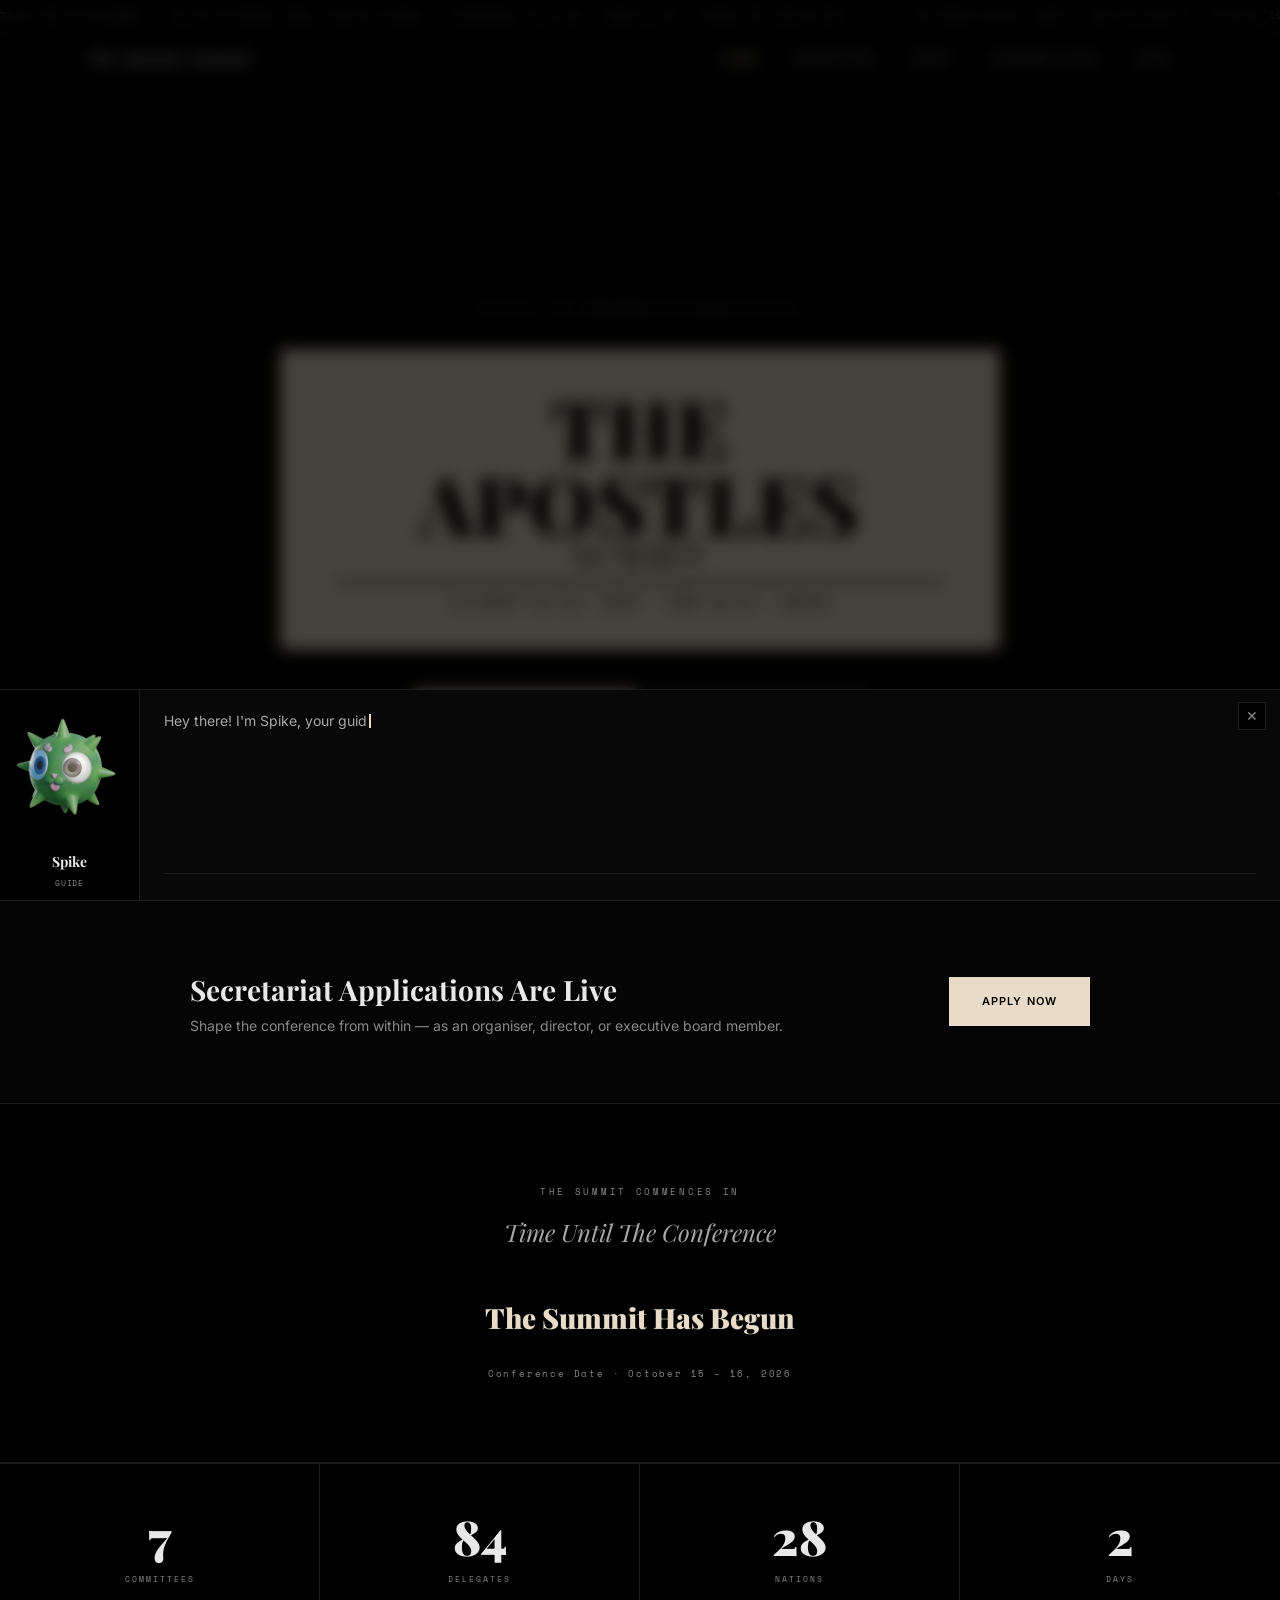
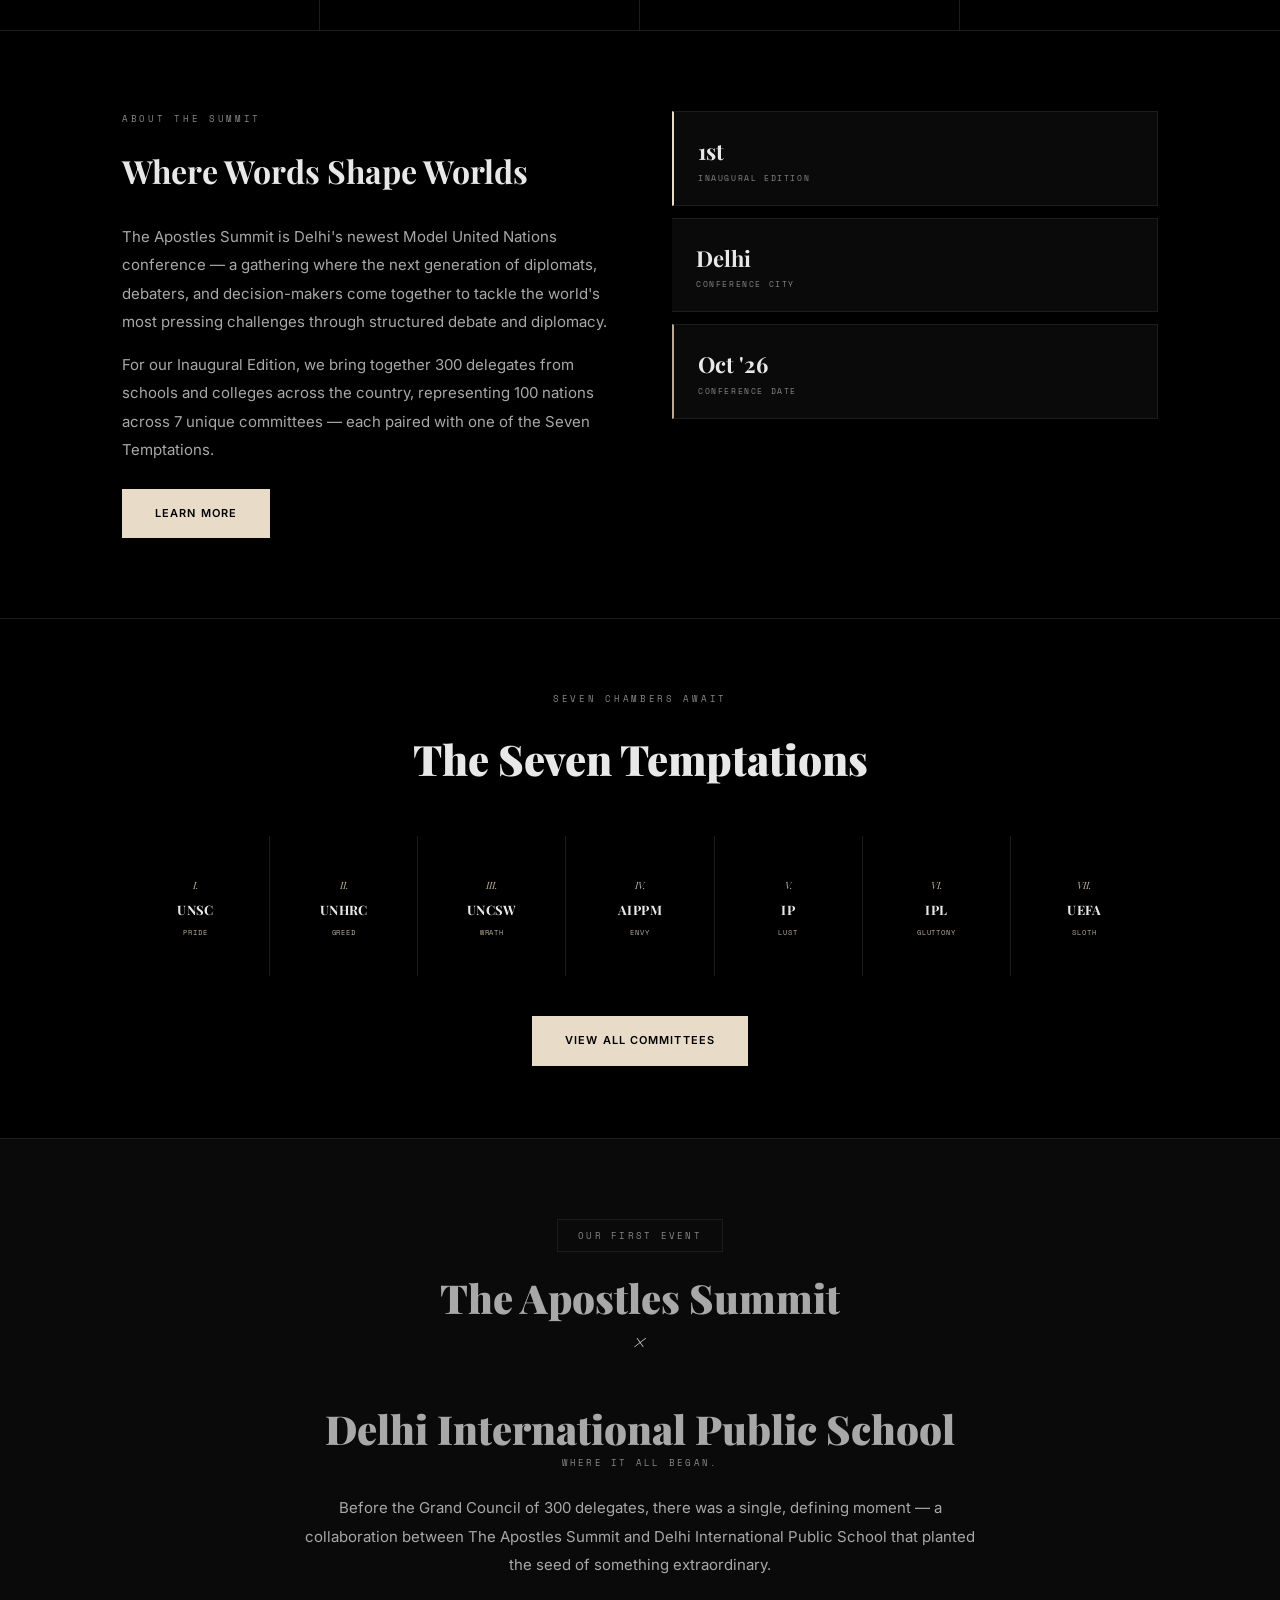
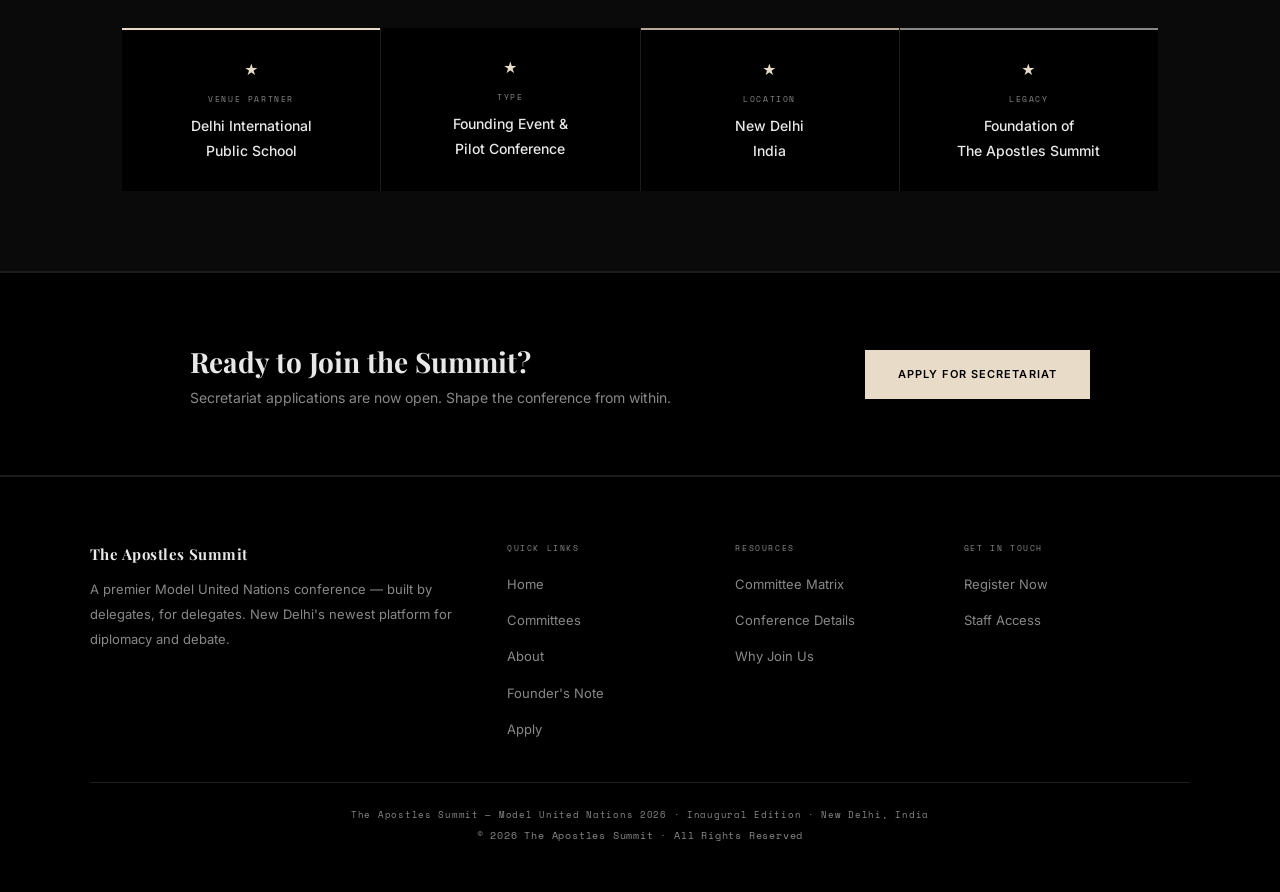
==== index.html @ 0f74f65c "feat: add delegate registration section, update Committee Matrix link to Google Sheets, fix Galaxy W" ====
<!DOCTYPE html>
<html lang="en">
<head>
<meta charset="UTF-8">
<meta name="viewport" content="width=device-width, initial-scale=1.0">
<title>The Apostles Summit — MUN 2026</title>
<link rel="preconnect" href="https://fonts.googleapis.com">
<link rel="preconnect" href="https://fonts.gstatic.com" crossorigin>
<link href="https://fonts.googleapis.com/css2?family=Playfair+Display:ital,wght@0,400;0,700;0,900;1,400;1,700&family=Inter:wght@300;400;500;600&family=Space+Mono:wght@400;700&display=swap" rel="stylesheet">
<link rel="stylesheet" href="assets/css/style.css">
<script src="https://cdn.jsdelivr.net/npm/gsap@3.12.5/dist/gsap.min.js"></script>
</head>
<body data-page="home">

<!-- TICKER -->
<div class="ticker">
  <div class="ticker-track">
    <span class="ticker-item">The Apostles Summit × Delhi International Public School · Inaugural Edition · New Delhi · Registrations Open ·</span>
    <span class="ticker-item">October 15–16, 2026 · 300 Delegates · 100 Nations · 7 Committees ·</span>
    <span class="ticker-item">The Apostles Summit × Delhi International Public School · Inaugural Edition · New Delhi · Registrations Open ·</span>
    <span class="ticker-item">October 15–16, 2026 · 300 Delegates · 100 Nations · 7 Committees ·</span>
  </div>
</div>

<!-- NAV -->
<nav class="nav">
  <div class="nav-inner">
    <a href="index.html" class="nav-brand">The Apostles Summit</a>
    <div class="nav-links" id="navLinks">
      <a href="index.html" class="nav-link active" id="nl-home">Home</a>
      <a href="committees.html" class="nav-link" id="nl-committees">Committees</a>
      <a href="about.html" class="nav-link" id="nl-about">About</a>
      <a href="founders.html" class="nav-link" id="nl-founders">Founder's Note</a>
      <a href="apply.html" class="nav-link" id="nl-apply">Apply</a>
    </div>
    <button class="nav-toggle" id="navToggle" onclick="toggleNav()" aria-label="Menu" style="display:none">☰</button>
  </div>
</nav>

<div id="staggeredMenuContainer"></div>

<div class="page">

<!-- HERO -->
<section class="hero">
  <div class="galaxy-wrap" id="galaxyWrap"></div>

  <p class="hero-eyebrow">We Built The Conference We Wished Existed</p>

  <div class="hero-box">
    <h1 class="hero-title" aria-label="The Apostles Summit">
      <span class="hl1">THE APOSTLES</span>
      <span class="hl2">SUMMIT</span>
      <span class="hl3">October 15–16, 2026 · New Delhi, India</span>
    </h1>
  </div>

  <div class="hero-actions">
    <a href="apply.html" class="btn">Apply for Secretariat</a>
    <a href="committees.html" class="btn btn-outline">Explore Committees</a>
  </div>
</section>

<!-- ANNOUNCEMENT BAND -->
<div class="cta-band" style="background:#050505;border-bottom:4px solid var(--gold)">
  <div class="cta-band-inner">
    <div>
      <div class="cta-band-title">Secretariat Applications Are Live</div>
      <div class="cta-band-sub">Shape the conference from within — as an organiser, director, or executive board member.</div>
    </div>
    <a href="apply.html" class="btn">Apply Now</a>
  </div>
</div>

<!-- COUNTDOWN -->
<div class="countdown-section">
  <div class="countdown-eyebrow">The Summit Commences In</div>
  <div class="countdown-title">Time Until The Conference</div>
  <div id="cdDone" class="countdown-done">The Summit Has Begun</div>
  <div class="countdown-grid" id="cdGrid">
    <div class="cd-cell"><span class="cd-num" id="cd-days">00</span><span class="cd-label">Days</span></div>
    <div class="cd-colon">:</div>
    <div class="cd-cell"><span class="cd-num" id="cd-hours">00</span><span class="cd-label">Hours</span></div>
    <div class="cd-colon">:</div>
    <div class="cd-cell"><span class="cd-num" id="cd-mins">00</span><span class="cd-label">Minutes</span></div>
    <div class="cd-colon">:</div>
    <div class="cd-cell"><span class="cd-num" id="cd-secs">00</span><span class="cd-label">Seconds</span></div>
  </div>
  <div class="countdown-event-date" id="cdDateLabel">Conference Date · October 15 – 16, 2026</div>
</div>

<!-- STATS -->
<div class="stats-bar">
  <div class="stat-cell"><div class="stat-n" data-target="7">0</div><div class="stat-l">Committees</div></div>
  <div class="stat-cell"><div class="stat-n" data-target="300">0</div><div class="stat-l">Delegates</div></div>
  <div class="stat-cell"><div class="stat-n" data-target="100">0</div><div class="stat-l">Nations</div></div>
  <div class="stat-cell"><div class="stat-n" data-target="2">0</div><div class="stat-l">Days</div></div>
</div>

<!-- ABOUT SECTION -->
<div class="wrap" style="padding:80px 32px">
  <div class="about-grid">
    <div class="about-text">
      <div class="sec-sub">About The Summit</div>
      <h2 class="about-title">Where Words Shape Worlds</h2>
      <p class="about-body">The Apostles Summit is Delhi's newest Model United Nations conference — a gathering where the next generation of diplomats, debaters, and decision-makers come together to tackle the world's most pressing challenges through structured debate and diplomacy.</p>
      <p class="about-body" style="margin-top:14px">For our Inaugural Edition, we bring together 300 delegates from schools and colleges across the country, representing 100 nations across 7 unique committees — each paired with one of the Seven Temptations.</p>
      <a href="about.html" class="btn" style="margin-top:24px">Learn More</a>
    </div>
    <div class="about-stat-stack">
      <div class="about-stat-card"><div class="asc-num">1st</div><div class="asc-label">Inaugural Edition</div></div>
      <div class="about-stat-card"><div class="asc-num">Delhi</div><div class="asc-label">Conference City</div></div>
      <div class="about-stat-card"><div class="asc-num">Oct '26</div><div class="asc-label">Conference Date</div></div>
    </div>
  </div>
</div>

<!-- COMMITTEES -->
<div class="section-divider"></div>
<div style="background:var(--bg-surface);padding:72px 0">
  <div class="wrap">
    <div class="sec-label" style="padding:0 0 40px">
      <div class="sec-sub">Seven Chambers Await</div>
      <p class="sec-title">The Seven Temptations</p>
    </div>
    <div class="home-comm-grid">
      <a href="committees.html" class="hc-card"><div class="hc-num">I.</div><div class="hc-name">UNSC</div><div class="hc-theme">Pride</div></a>
      <a href="committees.html" class="hc-card"><div class="hc-num">II.</div><div class="hc-name">UNHRC</div><div class="hc-theme">Greed</div></a>
      <a href="committees.html" class="hc-card"><div class="hc-num">III.</div><div class="hc-name">UNCSW</div><div class="hc-theme">Wrath</div></a>
      <a href="committees.html" class="hc-card"><div class="hc-num">IV.</div><div class="hc-name">AIPPM</div><div class="hc-theme">Envy</div></a>
      <a href="committees.html" class="hc-card"><div class="hc-num">V.</div><div class="hc-name">IP</div><div class="hc-theme">Lust</div></a>
      <a href="committees.html" class="hc-card"><div class="hc-num">VI.</div><div class="hc-name">IPL</div><div class="hc-theme">Gluttony</div></a>
      <a href="committees.html" class="hc-card"><div class="hc-num">VII.</div><div class="hc-name">UEFA</div><div class="hc-theme">Sloth</div></a>
    </div>
    <div style="text-align:center;margin-top:40px">
      <a href="committees.html" class="btn">View All Committees</a>
    </div>
  </div>
</div>

<!-- FIRST EVENT -->
<div class="first-event-section">
  <div class="wrap fe-wrap">
    <div class="fe-badge">Our First Event</div>
    <h2 class="fe-title" style="color:var(--cream)">The Apostles Summit<br><span class="fe-collab">×</span><br>Delhi International Public School</h2>
    <p class="fe-tagline">Where it all began.</p>
    <p class="fe-body">Before the Grand Council of 300 delegates, there was a single, defining moment — a collaboration between The Apostles Summit and Delhi International Public School that planted the seed of something extraordinary.</p>
    <div class="fe-cards">
      <div class="fe-card"><div class="fe-card-icon">★</div><div class="fe-card-title">Venue Partner</div><div class="fe-card-val">Delhi International<br>Public School</div></div>
      <div class="fe-card"><div class="fe-card-icon">★</div><div class="fe-card-title">Type</div><div class="fe-card-val">Founding Event &<br>Pilot Conference</div></div>
      <div class="fe-card"><div class="fe-card-icon">★</div><div class="fe-card-title">Location</div><div class="fe-card-val">New Delhi<br>India</div></div>
      <div class="fe-card"><div class="fe-card-icon">★</div><div class="fe-card-title">Legacy</div><div class="fe-card-val">Foundation of<br>The Apostles Summit</div></div>
    </div>
  </div>
</div>

<!-- CTA -->
<div class="cta-band">
  <div class="cta-band-inner">
    <div>
      <div class="cta-band-title">Ready to Join the Summit?</div>
      <div class="cta-band-sub">Secretariat applications are now open. Shape the conference from within.</div>
    </div>
    <a href="apply.html" class="btn">Apply for Secretariat</a>
  </div>
</div>

</div><!-- /page -->

<!-- FOOTER -->
<footer>
  <div class="ft-grid">
    <div class="ft-brand">
      <div class="ft-name">The Apostles Summit</div>
      <p class="ft-motto">A premier Model United Nations conference — built by delegates, for delegates. New Delhi's newest platform for diplomacy and debate.</p>
    </div>
    <div>
      <div class="ft-head">Quick Links</div>
      <ul class="ft-links">
        <li><a href="index.html">Home</a></li>
        <li><a href="committees.html">Committees</a></li>
        <li><a href="about.html">About</a></li>
        <li><a href="founders.html">Founder's Note</a></li>
        <li><a href="apply.html">Apply</a></li>
      </ul>
    </div>
    <div>
      <div class="ft-head">Resources</div>
      <ul class="ft-links">
        <li><a href="https://docs.google.com/spreadsheets/d/1gj-rE5Oi8mm0y1Y42Uh25D3Vp79RE48dImyr0q1-JV8/edit?usp=sharing" target="_blank" rel="noopener">Committee Matrix</a></li>
        <li><a href="about.html">Conference Details</a></li>
        <li><a href="about.html">Why Join Us</a></li>
      </ul>
    </div>
    <div>
      <div class="ft-head">Get in Touch</div>
      <ul class="ft-links">
        <li><a href="apply.html">Register Now</a></li>
        <li><a href="organiser.html">Staff Access</a></li>
      </ul>
    </div>
  </div>
  <div class="ft-bottom">
    <p>The Apostles Summit — Model United Nations 2026 · Inaugural Edition · New Delhi, India</p>
    <p style="margin-top:4px;font-size:10px">© 2026 The Apostles Summit · All Rights Reserved</p>
  </div>
</footer>

<!-- NPC OVERLAY -->
<div id="npcOverlay"></div>
<div id="npcBox">
  <div class="npc-shell">
    <div class="npc-portrait">
      <div class="spike-portrait-wrap">
        <div class="spike-stage" id="spikeStage">
          <img class="spike-photo" id="spikePhoto" src="assets/images/spike.png" alt="Spike">
        </div>
      </div>
      <div class="npc-nameplate">
        <div class="npc-nametag">Spike</div>
        <div class="npc-roletag">Guide</div>
      </div>
    </div>
    <div class="npc-dialogue">
      <div class="npc-text-wrap" id="npcTextWrap" style="cursor:pointer" title="Click to skip">
        <span class="npc-text" id="npcText"></span><span class="tw-cursor" id="twCursor" style="display:none"></span>
      </div>
      <div class="npc-choices" id="npcChoices"></div>
      <div class="npc-chat-row" id="chatRow">
        <textarea class="npc-input" id="chatInput" rows="2" placeholder="Ask Spike anything about the Summit..."></textarea>
        <button class="npc-send" id="chatSend" onclick="sendChat()">Ask</button>
      </div>
    </div>
    <button class="npc-close" onclick="closeNPC()" title="Close">✕</button>
  </div>
</div>
<button class="summon-btn" id="summonBtn" onclick="openNPC()">Ask Spike</button>
<div class="toast" id="toastEl"><div class="toast-t" id="toastT"></div><div class="toast-m" id="toastM"></div></div>

<script src="assets/js/main.js"></script>
<script src="assets/js/galaxy.js"></script>
<script>
(function(){
  var wrap = document.getElementById('galaxyWrap');
  if (!wrap) { console.error('galaxyWrap not found'); return; }
  if (!window.createGalaxy) { console.error('createGalaxy not defined'); return; }
  console.log('galaxyWrap dimensions:', wrap.clientWidth, wrap.clientHeight);
  wrap.style.pointerEvents = 'auto';
  try {
    createGalaxy(wrap, {
      hueShift: 40,
      saturation: 0.3,
      glowIntensity: 0.5,
      twinkleIntensity: 0.4,
      density: 0.8,
      rotationSpeed: 0.05,
      mouseRepulsion: true,
      repulsionStrength: 1.5
    });
    console.log('Galaxy created successfully');
  } catch(e) {
    console.error('Galaxy error:', e);
  }
})();
</script>
<script src="assets/js/staggered-menu.js"></script>
<script>
(function(){
  var smContainer = document.getElementById('staggeredMenuContainer');
  if (!smContainer || !window.createStaggeredMenu) return;
  createStaggeredMenu(smContainer, {
    position: 'right',
    colors: ['#c9a84c', '#8b2500', '#0a0a0a'],
    items: [
      { label: 'Home', ariaLabel: 'Go to home page', link: 'index.html' },
      { label: 'Committees', ariaLabel: 'View committees', link: 'committees.html' },
      { label: 'About', ariaLabel: 'Learn about us', link: 'about.html' },
      { label: 'Founder\'s Note', ariaLabel: 'Founder\'s note', link: 'founders.html' },
      { label: 'Apply', ariaLabel: 'Apply for secretariat', link: 'apply.html' }
    ],
    socialItems: [
      { label: 'Instagram', link: 'https://instagram.com' },
      { label: 'LinkedIn', link: 'https://linkedin.com' }
    ],
    displaySocials: true,
    displayItemNumbering: true,
    menuButtonColor: 'var(--text)',
    openMenuButtonColor: 'var(--accent)',
    accentColor: 'var(--accent)',
    changeMenuColorOnOpen: true,
    closeOnClickAway: true,
    onMenuOpen: function(){ console.log('Menu opened'); },
    onMenuClose: function(){ console.log('Menu closed'); }
  });
})();
</script>
</body>
</html>
---- assets/css/style.css ----
@import url('https://fonts.googleapis.com/css2?family=Playfair+Display:ital,wght@0,400;0,700;0,900;1,400;1,700&family=Inter:wght@300;400;500;600&family=Space+Mono:wght@400;700&display=swap');

:root{
  --bg:#000000;
  --bg-raised:#0a0a0a;
  --bg-card:#080808;
  --accent:#e8dcc8;
  --accent-dim:#b8a998;
  --text:#e8e8e8;
  --text-secondary:#a8a8a8;
  --text-dim:#888;
  --border:#1c1c1c;
  --font-display:'Playfair Display',Georgia,serif;
  --font-body:'Inter',-apple-system,BlinkMacSystemFont,sans-serif;
  --font-mono:'Space Mono',monospace;
}
*,*::before,*::after{box-sizing:border-box;margin:0;padding:0}
html{scroll-behavior:smooth}
body{
  background:var(--bg);
  color:var(--text-secondary);
  font-family:var(--font-body);
  font-weight:400;
  overflow-x:hidden;
  font-size:15px;
  line-height:1.75;
  -webkit-font-smoothing:antialiased;
  -moz-osx-font-smoothing:grayscale;
}
::selection{background:var(--accent);color:#000}

/* ─── TICKER ─── */
.ticker{
  position:fixed;top:0;left:0;right:0;z-index:300;
  background:var(--bg);
  border-bottom:1px solid var(--border);
  overflow:hidden;white-space:nowrap;
}
.ticker-track{
  display:inline-flex;gap:60px;
  animation:marquee 40s linear infinite;
  padding:8px 0;
}
.ticker-item{
  flex-shrink:0;
  font-family:var(--font-mono);font-size:9px;font-weight:400;
  letter-spacing:.2em;text-transform:uppercase;
  color:var(--text-dim);
}
@keyframes marquee{0%{transform:translateX(0)}100%{transform:translateX(-50%)}}

/* ─── NAV ─── */
.nav{
  position:fixed;top:30px;left:0;right:0;z-index:200;
  background:rgba(0,0,0,.85);
  backdrop-filter:blur(20px);
  -webkit-backdrop-filter:blur(20px);
  border-bottom:1px solid var(--border);
}
.nav-inner{
  max-width:1200px;margin:0 auto;
  display:flex;align-items:center;justify-content:space-between;
  padding:0 48px;height:56px;
}
.nav-brand{
  font-family:var(--font-display);
  font-size:15px;font-weight:700;
  color:var(--text);letter-spacing:.05em;text-decoration:none;
}
.nav-links{display:flex;align-items:center;gap:0}
.nav-link{
  font-family:var(--font-body);
  font-size:12px;font-weight:500;letter-spacing:.05em;
  color:var(--text-dim);padding:8px 16px;cursor:pointer;
  transition:color .2s;background:none;border:none;text-decoration:none;
  text-transform:uppercase;
}
.nav-link:hover{color:var(--text)}
.nav-link.active{color:var(--accent)}
.nav-apply{
  font-family:var(--font-body);
  font-size:11px;font-weight:600;letter-spacing:.08em;
  color:var(--bg);text-decoration:none;
  padding:10px 24px;cursor:pointer;
  background:var(--accent);
  border:1px solid var(--accent);
  text-transform:uppercase;
  transition:all .2s;
}
.nav-apply:hover{background:var(--text);border-color:var(--text)}
.nav-toggle{display:none;background:none;border:1px solid var(--border);color:var(--text-dim);font-size:18px;cursor:pointer;padding:6px 12px}
@media(max-width:760px){
  .nav-inner{height:52px;padding:0 16px}
  .nav-links{display:none;position:absolute;top:52px;left:0;right:0;background:rgba(0,0,0,.95);backdrop-filter:blur(20px);border-bottom:1px solid var(--border);flex-direction:column;gap:0;padding:8px 0}
  .nav-links.open{display:flex}
  .nav-link{padding:12px 24px;font-size:13px}
  .nav-apply{display:none}
  .nav-toggle{display:block}
}

/* ─── HERO ─── */
.hero{
  position:relative;min-height:100vh;
  display:flex;flex-direction:column;align-items:center;justify-content:center;
  padding:140px 24px 0;text-align:center;overflow:hidden;
  background:var(--bg);
}

.hero-eyebrow{
  font-family:var(--font-mono);
  font-size:9px;font-weight:400;letter-spacing:.2em;
  color:var(--text-dim);text-transform:uppercase;
  margin-bottom:32px;position:relative;z-index:2;
}
.hero-box{
  background:var(--accent);border:none;
  padding:40px 56px;margin-bottom:32px;
  position:relative;z-index:2;
  max-width:720px;width:100%;
}
.hero-title{
  font-family:var(--font-display);
  font-weight:900;color:var(--bg);
  text-transform:uppercase;line-height:.95;
  display:flex;flex-direction:column;align-items:center;gap:0;
}
.hero-title .hl1{
  font-size:clamp(3rem,10vw,5rem);letter-spacing:.02em;
}
.hero-title .hl2{
  font-size:clamp(1.2rem,3.5vw,1.8rem);letter-spacing:.12em;font-weight:400;
}
.hero-title .hl3{
  font-size:clamp(0.6rem,1.5vw,0.8rem);letter-spacing:.15em;
  border-top:2px solid var(--bg);margin-top:14px;padding-top:14px;
  width:100%;font-family:var(--font-mono);font-weight:400;
}
.hero-actions{
  display:flex;gap:16px;justify-content:center;flex-wrap:wrap;
  position:relative;z-index:2;margin-top:8px;
}

/* ─── GALAXY ─── */
.galaxy-wrap{position:absolute;inset:0;z-index:0;pointer-events:none}
.galaxy-wrap canvas{width:100%!important;height:100%!important;display:block}

/* ─── BUTTONS ─── */
.btn{
  display:inline-flex;align-items:center;gap:10px;
  font-family:var(--font-body);
  font-size:11px;font-weight:600;letter-spacing:.1em;
  padding:14px 32px;cursor:pointer;transition:all .2s;
  text-decoration:none;border:1px solid var(--accent);
  text-transform:uppercase;color:var(--bg);
  background:var(--accent);
}
.btn:hover{background:var(--text);border-color:var(--text)}
.btn-outline{background:transparent;color:var(--accent);border-color:var(--accent)}
.btn-outline:hover{background:var(--accent);color:var(--bg)}
.btn-red{background:var(--red);color:var(--text);border-color:var(--red)}
.btn-red:hover{background:#6b1d00}

/* ─── SECTION DIVIDER ─── */
.section-divider{
  height:1px;
  background:var(--border);
}

/* ─── COUNTDOWN ─── */
.countdown-section{
  background:var(--bg);
  border-top:1px solid var(--border);
  border-bottom:1px solid var(--border);
  padding:80px 24px;text-align:center;
}
.countdown-eyebrow{font-family:var(--font-mono);font-size:9px;font-weight:400;letter-spacing:.3em;color:var(--text-dim);text-transform:uppercase;margin-bottom:12px}
.countdown-title{font-family:var(--font-display);font-size:clamp(18px,2.5vw,24px);font-weight:400;font-style:italic;color:var(--text-secondary);margin-bottom:40px}
.countdown-grid{display:inline-flex;gap:4px}
.cd-cell{
  padding:28px 32px;background:var(--bg-raised);
  border:1px solid var(--border);
  min-width:90px;
}
.cd-num{font-family:var(--font-display);font-size:clamp(36px,5vw,52px);line-height:1;font-weight:900;color:var(--text);display:block}
.cd-label{font-family:var(--font-mono);font-size:8px;font-weight:400;letter-spacing:.2em;color:var(--text-dim);text-transform:uppercase;margin-top:10px;display:block}
.cd-colon{font-family:var(--font-display);font-size:36px;font-weight:900;color:var(--accent-dim);align-self:center;animation:colonBlink 1s step-end infinite}
@keyframes colonBlink{0%,49%{opacity:1}50%,100%{opacity:.15}}
.countdown-event-date{font-family:var(--font-mono);font-size:9px;font-weight:400;letter-spacing:.2em;color:var(--text-dim);margin-top:24px}
.countdown-done{font-family:var(--font-display);font-size:clamp(18px,3vw,28px);font-weight:900;color:var(--accent);display:none}
@media(max-width:580px){.cd-cell{padding:18px 16px;min-width:65px}.cd-colon{font-size:24px}.countdown-grid{gap:2px}}

/* ─── STATS ─── */
.stats-bar{display:grid;grid-template-columns:repeat(4,1fr);background:var(--bg);border-top:1px solid var(--border);border-bottom:1px solid var(--border)}
@media(max-width:580px){.stats-bar{grid-template-columns:repeat(2,1fr)}}
.stat-cell{padding:48px 16px 44px;text-align:center;border-right:1px solid var(--border)}
.stat-cell:last-child{border-right:none}
.stat-n{font-family:var(--font-display);font-size:48px;font-weight:900;line-height:1;color:var(--text)}
.stat-l{font-family:var(--font-mono);font-size:8px;font-weight:400;letter-spacing:.25em;color:var(--text-dim);text-transform:uppercase;margin-top:12px}

/* ─── WRAP ─── */
.wrap{max-width:1100px;margin:0 auto;padding:0 32px}
.sec-label{text-align:center;padding:100px 0 56px}
.sec-sub{font-family:var(--font-mono);font-size:9px;font-weight:400;letter-spacing:.3em;color:var(--text-dim);text-transform:uppercase;margin-bottom:16px}
.sec-title{font-family:var(--font-display);font-size:clamp(28px,4vw,42px);font-weight:900;color:var(--text)}

/* ─── COMMITTEES ─── */
.comm-grid{display:grid;grid-template-columns:repeat(3,1fr);gap:1px;background:var(--border)}
@media(max-width:900px){.comm-grid{grid-template-columns:repeat(2,1fr)}}
@media(max-width:560px){.comm-grid{grid-template-columns:1fr}}
.comm-card{
  background:var(--bg);
  position:relative;overflow:hidden;
  transition:all .3s;cursor:pointer;
  min-height:400px;
  display:flex;flex-direction:column;justify-content:flex-end;
}
.comm-card:hover{z-index:2}
.comm-card-bg{
  position:absolute;inset:0;
  background-size:cover;background-position:center;
  filter:grayscale(40%) brightness(.25);
  transition:all .8s;
}
.comm-card:hover .comm-card-bg{filter:grayscale(20%) brightness(.35);transform:scale(1.05)}
.comm-card-overlay{
  position:absolute;inset:0;
  background:linear-gradient(180deg,rgba(0,0,0,.1) 0%,rgba(0,0,0,.4) 50%,rgba(0,0,0,.9) 100%);
}
.comm-inner{
  position:relative;z-index:2;
  padding:28px;
}
.comm-num{
  font-family:var(--font-display);
  font-size:12px;font-weight:400;font-style:italic;
  color:var(--accent-dim);letter-spacing:.05em;
  margin-bottom:6px;
}
.comm-name{
  font-family:var(--font-display);
  font-size:28px;font-weight:900;
  color:var(--text);letter-spacing:.02em;margin-bottom:6px;
}
.comm-theme{
  font-family:var(--font-mono);
  font-size:8px;font-weight:400;letter-spacing:.2em;
  color:var(--accent-dim);text-transform:uppercase;
  margin-bottom:12px;
}
.comm-desc{
  font-family:var(--font-body);
  font-size:14px;line-height:1.8;color:var(--text-secondary);
  opacity:.7;
}
.comm-tags{display:flex;gap:6px;flex-wrap:wrap;margin-top:14px}
.ctag{
  font-family:var(--font-mono);font-size:8px;font-weight:400;
  padding:4px 10px;border:1px solid var(--border);
  text-transform:uppercase;letter-spacing:.1em;
  color:var(--text-dim);background:rgba(0,0,0,.4);
}
.comm-card:hover .ctag{border-color:var(--accent-dim);color:var(--text-secondary)}

.comm-card.coming-soon{opacity:.5;cursor:default}
.comm-card.coming-soon:hover{transform:none}
.comm-card.coming-soon .comm-name{
  background:linear-gradient(90deg,var(--accent-dim),var(--text-dim),var(--accent-dim));
  -webkit-background-clip:text;-webkit-text-fill-color:transparent;
  background-clip:text;
}
.comm-card.coming-soon .comm-card-bg{filter:grayscale(100%) brightness(.1)}

/* ─── HOME COMM GRID ─── */
.home-comm-grid{display:grid;grid-template-columns:repeat(7,1fr);gap:1px;background:var(--border)}
@media(max-width:900px){.home-comm-grid{grid-template-columns:repeat(4,1fr)}}
@media(max-width:540px){.home-comm-grid{grid-template-columns:repeat(2,1fr)}}
.hc-card{
  background:var(--bg);padding:24px 12px 20px;text-align:center;
  cursor:pointer;transition:all .2s;text-decoration:none;
  position:relative;overflow:hidden;min-height:140px;
  display:flex;flex-direction:column;align-items:center;justify-content:center;
}
.hc-card:hover{background:var(--bg-raised)}
.hc-num{font-family:var(--font-display);font-size:10px;font-style:italic;color:var(--accent-dim);margin-bottom:4px}
.hc-name{font-family:var(--font-display);font-size:13px;font-weight:700;color:var(--text);letter-spacing:.03em}
.hc-theme{font-family:var(--font-mono);font-size:7px;color:var(--accent-dim);text-transform:uppercase;letter-spacing:.12em;margin-top:6px}

/* ─── ABOUT ─── */
.about-grid{display:grid;grid-template-columns:1fr 1fr;gap:64px;align-items:start}
@media(max-width:700px){.about-grid{grid-template-columns:1fr}}
.about-title{font-family:var(--font-display);font-size:clamp(24px,3vw,32px);color:var(--text);margin:12px 0 24px;font-weight:700}
.about-body{font-family:var(--font-body);font-size:15px;line-height:1.9;color:var(--text-secondary)}
.about-stat-stack{display:flex;flex-direction:column;gap:12px}
.about-stat-card{padding:20px 24px;border:1px solid var(--border);background:var(--bg-raised)}
.about-stat-card:nth-child(1){border-left:2px solid var(--accent)}
.about-stat-card:nth-child(2){border-left:2px solid var(--red)}
.about-stat-card:nth-child(3){border-left:2px solid var(--accent-dim)}
.asc-num{font-family:var(--font-display);font-size:22px;font-weight:700;color:var(--text)}
.asc-label{font-family:var(--font-mono);font-size:8px;font-weight:400;letter-spacing:.2em;color:var(--text-dim);text-transform:uppercase}

/* ─── FIRST EVENT ─── */
.first-event-section{padding:80px 0;background:var(--bg-raised);border-top:1px solid var(--border);border-bottom:1px solid var(--border)}
.fe-wrap{text-align:center}
.fe-badge{font-family:var(--font-mono);font-size:9px;font-weight:400;letter-spacing:.25em;color:var(--text-dim);text-transform:uppercase;margin-bottom:24px;display:inline-flex;align-items:center;gap:10px;border:1px solid var(--border);padding:8px 20px}
.fe-title{font-family:var(--font-display);font-size:clamp(24px,4vw,40px);font-weight:900;color:var(--text);line-height:1.1;margin-bottom:4px}
.fe-collab{font-family:var(--font-display);font-size:clamp(16px,2.5vw,24px);color:var(--accent);font-style:italic;display:block;margin:8px 0}
.fe-tagline{font-family:var(--font-mono);font-size:9px;font-weight:400;letter-spacing:.25em;color:var(--text-dim);text-transform:uppercase;margin-bottom:24px}
.fe-body{font-family:var(--font-body);font-size:15px;line-height:1.9;color:var(--text-secondary);max-width:680px;margin:0 auto}
.fe-cards{display:flex;flex-wrap:wrap;gap:1px;margin-top:48px;text-align:center;background:var(--border)}
.fe-card{flex:1;min-width:150px;background:var(--bg);padding:28px 16px;border:none;transition:all .2s}
.fe-card:hover{background:var(--bg-raised)}
.fe-card:nth-child(1){border-top:2px solid var(--accent)}
.fe-card:nth-child(2){border-top:2px solid var(--red)}
.fe-card:nth-child(3){border-top:2px solid var(--accent-dim)}
.fe-card:nth-child(4){border-top:2px solid var(--text-dim)}
.fe-card-icon{font-size:14px;margin-bottom:10px;color:var(--accent)}
.fe-card-title{font-family:var(--font-mono);font-size:8px;font-weight:400;letter-spacing:.2em;color:var(--text-dim);text-transform:uppercase;margin-bottom:8px}
.fe-card-val{font-family:var(--font-body);font-size:14px;color:var(--text);font-weight:500}

/* ─── CTA BAND ─── */
.cta-band{
  background:var(--bg);
  padding:64px 32px;
  border-top:1px solid var(--border);
  border-bottom:1px solid var(--border);
  position:relative;overflow:hidden;
}
.cta-band-inner{max-width:900px;margin:0 auto;display:flex;align-items:center;justify-content:space-between;gap:28px;flex-wrap:wrap;position:relative;z-index:1}
.cta-band-title{font-family:var(--font-display);font-size:clamp(20px,2.5vw,28px);color:var(--text);font-weight:700}
.cta-band-sub{font-family:var(--font-body);font-size:14px;color:var(--text-dim)}

/* ─── PAGE HEADER ─── */
.page-header{
  text-align:center;padding:140px 24px 72px;position:relative;
  background:var(--bg);
}
.ph-eyebrow{font-family:var(--font-mono);font-size:9px;font-weight:400;letter-spacing:.3em;color:var(--text-dim);text-transform:uppercase;margin-bottom:20px;position:relative}
.ph-title{font-family:var(--font-display);font-size:clamp(32px,5vw,52px);font-weight:900;color:var(--text);margin-bottom:20px;position:relative}
.ph-sub{font-family:var(--font-body);font-size:15px;color:var(--text-secondary);max-width:520px;margin:0 auto;line-height:1.9;position:relative}

/* ─── REGISTRATION ─── */
.reg-panel{background:var(--bg-card);border:1px solid var(--border)}
.reg-head{padding:48px 48px 28px;border-bottom:1px solid var(--border);text-align:center}
.reg-head-pre{font-family:var(--font-mono);font-size:9px;font-weight:400;letter-spacing:.2em;color:var(--text-dim);text-transform:uppercase;margin-bottom:8px}
.reg-head-title{font-family:var(--font-display);font-size:clamp(22px,3.5vw,30px);font-weight:900;color:var(--text)}
.reg-head-sub{font-family:var(--font-body);font-size:14px;color:var(--text-secondary);margin-top:12px;line-height:1.9;max-width:580px;margin-left:auto;margin-right:auto}
.perks-strip{display:flex;flex-wrap:wrap;border-bottom:1px solid var(--border)}
.perk-item{flex:1;min-width:140px;display:flex;align-items:center;gap:8px;padding:12px 16px;font-family:var(--font-mono);font-size:8px;font-weight:400;color:var(--text-secondary);border-right:1px solid var(--border);text-transform:uppercase;letter-spacing:.1em}
.perk-item:nth-child(odd){background:rgba(255,255,255,.01)}
.perk-item:nth-child(even){background:rgba(255,255,255,.02)}
.perk-item:last-child{border-right:none}
.perk-icon{font-size:10px;flex-shrink:0;color:var(--accent)}
.step-bar{display:flex;align-items:center;margin-bottom:32px}
.step{display:flex;flex-direction:column;align-items:center;gap:8px}
.step-num{width:32px;height:32px;background:var(--bg);border:1px solid var(--border);font-family:var(--font-display);font-size:13px;font-weight:700;color:var(--text-dim);display:flex;align-items:center;justify-content:center}
.step-lbl{font-family:var(--font-mono);font-size:8px;font-weight:400;letter-spacing:.12em;color:var(--text-dim);text-transform:uppercase;white-space:nowrap}
.step.active .step-num{background:var(--accent);color:var(--bg);border-color:var(--accent)}
.step.active .step-lbl{color:var(--accent)}
.step.done .step-num{background:var(--bg-raised);color:var(--accent);border-color:var(--accent-dim)}
.step-line{flex:1;height:1px;background:var(--border);margin:0 8px;margin-bottom:24px}
.step-line.done{background:var(--accent-dim)}
.reg-body{padding:28px 48px 48px}
@media(max-width:600px){.reg-body{padding:16px 14px 24px}}
.form-page{display:none}.form-page.active{display:block}
.page-title{font-family:var(--font-mono);font-size:9px;font-weight:400;letter-spacing:.2em;color:var(--text-dim);text-transform:uppercase;margin-bottom:24px;padding-bottom:12px;border-bottom:1px solid var(--border)}
.fgrid{display:grid;grid-template-columns:1fr 1fr;gap:16px;margin-bottom:16px}
@media(max-width:600px){.fgrid{grid-template-columns:1fr}}
.fld{display:flex;flex-direction:column;gap:6px}
.fld.full{grid-column:1/-1}
.flabel{font-family:var(--font-mono);font-size:8px;font-weight:400;color:var(--text-dim);text-transform:uppercase;letter-spacing:.1em}
.finput,.fsel,.ftarea{background:var(--bg);border:1px solid var(--border);color:var(--text);padding:12px 16px;font-size:14px;font-family:inherit;outline:none;transition:border-color .2s;width:100%;appearance:none}
.finput::placeholder{color:var(--text-dim)}
.finput:focus,.fsel:focus,.ftarea:focus{border-color:var(--accent)}
.fsel{cursor:pointer;background-image:url("data:image/svg+xml,%3Csvg xmlns='http://www.w3.org/2000/svg' width='12' height='7'%3E%3Cpath d='M1 1l5 5 5-5' stroke='%23555' stroke-width='1.5' fill='none'/%3E%3C/svg%3E");background-repeat:no-repeat;background-position:right 16px center;background-color:var(--bg);padding-right:36px}
.ftarea{resize:vertical;min-height:80px;line-height:1.8}
.page-nav{display:flex;gap:12px;margin-top:24px}
.nav-btn{font-family:var(--font-mono);padding:12px 28px;font-size:9px;font-weight:400;letter-spacing:.12em;cursor:pointer;transition:all .2s;border:1px solid var(--border);background:transparent;text-transform:uppercase;color:var(--text-secondary)}
.nav-btn.next{background:var(--accent);color:var(--bg);border-color:var(--accent)}
.nav-btn.next:hover{background:var(--text);border-color:var(--text)}
.nav-btn.back:hover{border-color:var(--accent);color:var(--accent)}
.submit-btn{font-family:var(--font-mono);padding:14px 32px;background:var(--accent);border:1px solid var(--accent);color:var(--bg);font-size:9px;font-weight:700;letter-spacing:.12em;text-transform:uppercase;cursor:pointer;transition:all .2s}
.submit-btn:hover{background:var(--text);border-color:var(--text)}
.submit-btn:disabled{opacity:.3;cursor:not-allowed}
.declaration-box{padding:16px 20px;background:rgba(255,255,255,.02);border:1px solid var(--border);margin:18px 0 0}
.decl-label{display:flex;align-items:flex-start;gap:10px;cursor:pointer;font-size:13px;line-height:1.8;color:var(--text-secondary)}

/* ─── VAULT ─── */
.vault-unlock-box{max-width:420px;margin:56px auto;background:var(--bg-card);border:1px solid var(--border);padding:40px 32px;text-align:center}
.vault-unlock-title{font-family:var(--font-display);font-size:20px;font-weight:700;color:var(--text)}
.pw-wrap{display:flex;gap:12px;align-items:center;margin-bottom:16px;justify-content:center}
.pw-in{background:var(--bg);border:1px solid var(--border);color:var(--text);padding:10px 16px;font-size:14px;font-family:inherit;outline:none;width:220px}
.pw-in:focus{border-color:var(--accent)}
.vbtn{background:var(--bg-raised);border:1px solid var(--border);color:var(--text-secondary);padding:10px 20px;font-family:var(--font-mono);font-size:9px;font-weight:400;letter-spacing:.12em;cursor:pointer;transition:all .2s;text-transform:uppercase}
.vbtn:hover{border-color:var(--accent);color:var(--accent)}
.vbtn.red{background:var(--red);border-color:var(--red)}
.vault-top{display:flex;align-items:center;justify-content:space-between;margin-bottom:18px;flex-wrap:wrap;gap:12px}
.vault-title{font-family:var(--font-display);font-size:20px;font-weight:700;color:var(--text)}
.vault-acts{display:flex;gap:8px;flex-wrap:wrap}
.vault-count{font-family:var(--font-mono);font-size:10px;color:var(--text-dim);margin-bottom:12px}
.vtable-wrap{overflow-x:auto;border:1px solid var(--border)}
.vtable{width:100%;border-collapse:collapse;font-size:13px}
.vtable th{font-family:var(--font-mono);font-size:8px;font-weight:400;letter-spacing:.12em;text-transform:uppercase;padding:12px 14px;text-align:left;background:var(--bg-raised);border-bottom:1px solid var(--border);white-space:nowrap;color:var(--text-dim)}
.vtable td{padding:10px 14px;border-bottom:1px solid var(--border);color:var(--text-secondary);white-space:nowrap}
.empty-vault{text-align:center;padding:48px;color:var(--text-dim)}

/* ─── PILLARS ─── */
.pillars-grid{display:grid;grid-template-columns:repeat(auto-fit,minmax(240px,1fr));gap:1px;background:var(--border)}
.pillar-card{background:var(--bg);padding:32px 28px;border:none;transition:background .2s}
.pillar-card:hover{background:var(--bg-raised)}
.pillar-card:nth-child(1){border-top:2px solid var(--accent)}
.pillar-card:nth-child(2){border-top:2px solid var(--red)}
.pillar-card:nth-child(3){border-top:2px solid var(--accent-dim)}
.pillar-card:nth-child(4){border-top:2px solid var(--text-dim)}
.pillar-icon{font-size:16px;margin-bottom:12px;color:var(--accent)}
.pillar-title{font-family:var(--font-display);font-size:18px;font-weight:700;color:var(--text);margin-bottom:10px}
.pillar-body{font-family:var(--font-body);font-size:14px;line-height:1.9;color:var(--text-secondary)}

/* ─── ABOUT PAGE ─── */
.fe-about-section{padding:80px 0;background:var(--bg-raised);border-top:1px solid var(--border);margin-top:64px}
.fe-about-inner{text-align:center}
.fe-about-badge{font-family:var(--font-mono);font-size:9px;font-weight:400;letter-spacing:.25em;color:var(--text-dim);text-transform:uppercase;margin-bottom:24px;display:inline-flex;align-items:center;gap:10px;border:1px solid var(--border);padding:8px 20px}
.fe-about-title{font-family:var(--font-display);font-size:clamp(24px,4vw,40px);font-weight:900;color:var(--text);line-height:1.15;margin-bottom:32px}
.fe-about-grid{display:grid;grid-template-columns:1.5fr 1fr;gap:48px;text-align:left;max-width:900px;margin:0 auto}
@media(max-width:700px){.fe-about-grid{grid-template-columns:1fr}}
.fe-about-text .fe-body{font-family:var(--font-body);font-size:15px;line-height:1.9;color:var(--text-secondary)}
.fe-about-cards{display:flex;flex-direction:column;gap:1px;background:var(--border);padding:1px}
.fe-about-card{background:var(--bg);padding:20px;text-align:center;flex:1}
.fe-about-card:hover{background:var(--bg-raised)}
.fe-about-card-icon{font-size:14px;margin-bottom:6px;color:var(--accent)}
.fe-about-card-label{font-family:var(--font-mono);font-size:8px;font-weight:400;letter-spacing:.15em;color:var(--text-dim);text-transform:uppercase}
.fe-about-card-val{font-family:var(--font-body);font-size:14px;color:var(--text);font-weight:500}
.fe-about-quote{max-width:640px;margin:48px auto 0;padding:28px 32px;border-left:2px solid var(--accent);background:var(--bg);text-align:left}
.fe-about-quote-mark{font-family:var(--font-display);font-size:48px;color:var(--accent-dim);line-height:.4;margin-bottom:4px}
.fe-about-quote-text{font-family:var(--font-display);font-size:18px;line-height:1.9;color:var(--text-secondary);font-style:italic}
.fe-about-quote-attr{font-family:var(--font-mono);font-size:9px;font-weight:400;letter-spacing:.12em;color:var(--text-dim);margin-top:12px;text-transform:uppercase}
.perks-grid{display:grid;grid-template-columns:repeat(auto-fit,minmax(280px,1fr));gap:1px;margin-top:40px;background:var(--border)}
.perk-card{background:var(--bg);padding:28px;border:none;transition:background .2s}
.perk-card:hover{background:var(--bg-raised)}
.perk-card:nth-child(odd){border-top:2px solid var(--accent)}
.perk-card:nth-child(even){border-top:2px solid var(--red)}
.perk-card-icon{font-size:14px;margin-bottom:12px;color:var(--accent)}
.perk-card-title{font-family:var(--font-display);font-size:16px;font-weight:700;color:var(--text);margin-bottom:10px}
.perk-card-body{font-family:var(--font-body);font-size:14px;line-height:1.9;color:var(--text-secondary)}

/* ─── FOUNDER'S NOTE ─── */
.founder-grid{display:grid;grid-template-columns:1.6fr 1fr;gap:48px;align-items:start}
@media(max-width:800px){.founder-grid{grid-template-columns:1fr}}
.founder-letter{background:var(--bg-card);border:1px solid var(--border);padding:52px 44px}
@media(max-width:600px){.founder-letter{padding:28px 18px}}
.founder-quote-block{margin-bottom:36px;padding-bottom:28px;border-bottom:1px solid var(--border)}
.founder-quote-mark{font-family:var(--font-display);font-size:64px;color:var(--accent-dim);line-height:.4;margin-bottom:8px}
.founder-quote-text{font-family:var(--font-display);font-size:22px;line-height:1.7;color:var(--text);font-style:italic}
.founder-body p{font-family:var(--font-body);font-size:15px;line-height:2;color:var(--text-secondary);margin-bottom:22px}
.founder-body p strong{color:var(--text);font-weight:600}
.founder-body p em{color:var(--accent);font-style:italic}
.founder-sign{font-family:var(--font-display);font-size:18px;color:var(--text);font-weight:700;margin-top:40px;padding-top:28px;border-top:1px solid var(--border)}
.founder-role{font-family:var(--font-mono);font-size:9px;font-weight:400;letter-spacing:.12em;color:var(--text-dim);text-transform:uppercase;display:block;margin-top:10px}
.founder-sidebar{display:flex;flex-direction:column;gap:16px}
.founder-profile-card{background:var(--bg-card);border:1px solid var(--border);padding:40px 28px;text-align:center}
.founder-avatar{width:72px;height:72px;margin:0 auto 16px;border:1px solid var(--border);display:flex;align-items:center;justify-content:center;background:var(--bg-raised)}
.founder-initials{font-family:var(--font-display);font-size:24px;font-weight:700;color:var(--accent)}
.founder-name{font-family:var(--font-display);font-size:18px;font-weight:700;color:var(--text)}
.founder-title-label{font-family:var(--font-mono);font-size:8px;font-weight:400;letter-spacing:.15em;color:var(--text-dim);text-transform:uppercase;margin-top:4px}
.founder-divider{height:1px;background:var(--border);margin:20px 0}
.founder-details{text-align:left}
.founder-detail-row{display:flex;justify-content:space-between;padding:10px 0;border-bottom:1px solid var(--border)}
.founder-detail-row:last-child{border-bottom:none}
.founder-detail-label{font-family:var(--font-mono);font-size:8px;font-weight:400;letter-spacing:.1em;color:var(--text-dim);text-transform:uppercase}
.founder-detail-val{font-family:var(--font-body);font-size:13px;color:var(--text-secondary);text-align:right}
.founder-vision-card{background:var(--bg-card);border:1px solid var(--border);padding:28px 24px}
.founder-vision-head{font-family:var(--font-mono);font-size:9px;font-weight:400;letter-spacing:.2em;color:var(--text-dim);text-transform:uppercase;margin-bottom:14px;padding-bottom:10px;border-bottom:1px solid var(--border)}
.founder-vision-text{font-family:var(--font-body);font-size:14px;line-height:1.9;color:var(--text-secondary)}
.founder-values-card{background:var(--bg-card);border:1px solid var(--border);padding:28px 24px}
.founder-values-list{list-style:none;display:flex;flex-direction:column;gap:0}
.founder-values-list li{font-family:var(--font-body);font-size:13px;font-weight:400;color:var(--text-secondary);padding:10px 0;border-bottom:1px solid var(--border)}
.founder-values-list li:last-child{border-bottom:none}
.founder-values-list li::before{content:'\2022 ';color:var(--accent);margin-right:8px}

/* ─── FOOTER ─── */
footer{background:var(--bg);border-top:1px solid var(--border);padding:64px 36px 48px;position:relative}
.ft-grid{max-width:1100px;margin:0 auto;display:grid;grid-template-columns:2fr 1fr 1fr 1.2fr;gap:40px;text-align:left}
@media(max-width:760px){.ft-grid{grid-template-columns:1fr 1fr;gap:32px}}
@media(max-width:460px){.ft-grid{grid-template-columns:1fr}}
.ft-brand .ft-name{font-family:var(--font-display);font-size:15px;font-weight:700;color:var(--text);margin-bottom:10px;letter-spacing:.03em}
.ft-brand .ft-motto{font-family:var(--font-body);font-size:13px;color:var(--text-dim);line-height:1.9;margin-bottom:16px}
.ft-head{font-family:var(--font-mono);font-size:8px;font-weight:400;letter-spacing:.2em;color:var(--text-dim);text-transform:uppercase;margin-bottom:16px}
.ft-links{list-style:none;display:flex;flex-direction:column;gap:10px}
.ft-links a{font-family:var(--font-body);font-size:13px;color:var(--text-dim);text-decoration:none;transition:color .2s}
.ft-links a:hover{color:var(--text)}
.ft-bottom{max-width:1100px;margin:40px auto 0;padding-top:24px;border-top:1px solid var(--border);text-align:center}
.ft-bottom p{font-family:var(--font-mono);font-size:9px;color:var(--text-dim);letter-spacing:.08em}

/* ─── NPC ─── */
#npcOverlay{position:fixed;inset:0;z-index:500;background:rgba(0,0,0,.7);backdrop-filter:blur(8px);opacity:0;pointer-events:none;transition:opacity .4s ease}
#npcOverlay.on{opacity:1;pointer-events:auto}
#npcBox{position:fixed;bottom:0;left:0;right:0;z-index:600;transform:translateY(100%);transition:transform .5s cubic-bezier(.22,1,.36,1)}
#npcBox.on{transform:translateY(0)}
.npc-shell{background:var(--bg-card);border-top:1px solid var(--border);display:flex;min-height:180px;max-height:320px;position:relative;overflow:hidden}
.npc-portrait{width:140px;flex-shrink:0;background:var(--bg);border-right:1px solid var(--border);display:flex;flex-direction:column;align-items:center;justify-content:flex-end;padding:0 0 10px;overflow:hidden;min-height:180px}
@media(max-width:680px){.npc-portrait{width:80px}}
@media(max-width:420px){.npc-portrait{display:none}}
.npc-nameplate{text-align:center}
.npc-nametag{font-family:var(--font-display);font-size:14px;font-weight:700;color:var(--text)}
.npc-roletag{font-family:var(--font-mono);font-size:8px;font-weight:400;letter-spacing:.12em;color:var(--text-dim);margin-top:2px;text-transform:uppercase}
.npc-dialogue{flex:1;display:flex;flex-direction:column;padding:18px 24px 16px;overflow:hidden;min-width:0}
.npc-text-wrap{flex:1;min-height:50px;margin-bottom:10px;overflow:hidden;cursor:pointer}
.npc-text{font-family:var(--font-body);font-size:14px;line-height:1.8;color:var(--text-secondary)}
.tw-cursor{display:inline-block;width:2px;height:14px;background:var(--accent);vertical-align:middle;margin-left:2px;animation:blink .7s step-end infinite}
@keyframes blink{0%,100%{opacity:1}50%{opacity:0}}
.npc-choices{display:flex;flex-direction:column;gap:4px;border-top:1px solid var(--border);padding-top:10px}
.npc-choice{background:var(--bg);border:1px solid var(--border);color:var(--text-secondary);padding:8px 16px;font-family:var(--font-mono);font-size:9px;font-weight:400;text-align:left;cursor:pointer;transition:all .2s;text-transform:uppercase;letter-spacing:.1em}
.npc-choice:hover{border-color:var(--accent);color:var(--accent)}
.npc-chat-row{display:none;gap:10px;align-items:flex-end;border-top:1px solid var(--border);padding-top:10px}
.npc-chat-row.on{display:flex}
.npc-input{flex:1;background:var(--bg);border:1px solid var(--border);color:var(--text);padding:10px 14px;font-size:13px;font-family:inherit;outline:none;resize:none;max-height:60px}
.npc-input::placeholder{color:var(--text-dim)}
.npc-input:focus{border-color:var(--accent)}
.npc-send{background:var(--accent);border:1px solid var(--accent);color:var(--bg);padding:10px 20px;font-family:var(--font-mono);font-size:9px;font-weight:700;letter-spacing:.12em;cursor:pointer;transition:all .2s;white-space:nowrap;flex-shrink:0;text-transform:uppercase}
.npc-send:hover:not(:disabled){background:var(--text);border-color:var(--text)}
.npc-send:disabled{opacity:.3;cursor:not-allowed}
.npc-close{position:absolute;top:12px;right:14px;z-index:10;background:var(--bg);border:1px solid var(--border);color:var(--text-dim);width:28px;height:28px;display:flex;align-items:center;justify-content:center;cursor:pointer;font-size:14px;transition:all .2s}
.npc-close:hover{border-color:var(--accent);color:var(--accent)}
.summon-btn{position:fixed;bottom:24px;left:24px;z-index:400;background:var(--bg-card);border:1px solid var(--border);color:var(--text-dim);padding:12px 24px;font-family:var(--font-mono);font-size:9px;font-weight:400;cursor:pointer;transition:all .2s;display:flex;align-items:center;gap:8px;opacity:0;pointer-events:none;text-transform:uppercase;letter-spacing:.12em}
.summon-btn.visible{opacity:1;pointer-events:auto}
.summon-btn:hover{border-color:var(--accent);color:var(--accent)}
.spike-portrait-wrap{width:100%;flex:1;display:flex;align-items:center;justify-content:center;min-height:160px}
.spike-stage{width:100%;height:100%;display:flex;align-items:center;justify-content:center}
.spike-photo{width:80%;height:80%;object-fit:contain;animation:spriteFloat 5s ease-in-out infinite}
@keyframes spriteFloat{0%,100%{transform:translateY(0)}50%{transform:translateY(-6px)}}
.reveal{opacity:0;transform:translateY(20px);transition:opacity .8s ease,transform .8s ease}
.reveal.vis{opacity:1;transform:translateY(0)}
.toast{position:fixed;bottom:24px;right:24px;z-index:900;background:var(--bg-card);border:1px solid var(--border);border-left:2px solid var(--accent);padding:16px 24px;max-width:300px;display:none}
.toast.in{animation:tin .4s ease}
.toast.out{animation:tout .4s ease forwards}
@keyframes tin{from{opacity:0;transform:translateX(20px)}to{opacity:1;transform:none}}
@keyframes tout{from{opacity:1;transform:none}to{opacity:0;transform:translateX(20px)}}
.toast-t{font-family:var(--font-mono);font-size:8px;font-weight:400;color:var(--accent);margin-bottom:4px;text-transform:uppercase;letter-spacing:.15em}
.toast-m{font-family:var(--font-body);font-size:14px;color:var(--text-secondary)}

/* ─── DETAILS ─── */
.details-band{display:flex;flex-wrap:wrap;gap:1px;margin:48px 0 0;background:var(--border)}
.detail-item{flex:1;min-width:160px;background:var(--bg);padding:28px 20px;text-align:center;border:none;transition:background .2s}
.detail-item:hover{background:var(--bg-raised)}
.detail-item:nth-child(1){border-top:2px solid var(--accent)}
.detail-item:nth-child(2){border-top:2px solid var(--red)}
.detail-item:nth-child(3){border-top:2px solid var(--accent-dim)}
.detail-item:nth-child(4){border-top:2px solid var(--text-dim)}
.detail-icon{font-size:14px;margin-bottom:10px;color:var(--accent)}
.detail-label{font-family:var(--font-mono);font-size:8px;font-weight:400;letter-spacing:.15em;color:var(--text-dim);text-transform:uppercase}
.detail-val{font-family:var(--font-body);font-size:14px;font-weight:500;color:var(--text);margin-top:8px}

/* ─── GALAXY ─── */
.galaxy-wrap{position:absolute;inset:0;z-index:0;pointer-events:none}
.galaxy-wrap canvas{width:100%!important;height:100%!important;display:block}

/* ─── STAGGERED MENU ─── */
.staggered-menu-wrapper{position:relative;width:100%;height:100%;z-index:40;pointer-events:none}
.staggered-menu-wrapper.fixed-wrapper{position:fixed;top:0;left:0;width:100vw;height:100vh;z-index:40;overflow:hidden}
.staggered-menu-header{position:absolute;top:0;left:0;width:100%;display:flex;align-items:center;justify-content:space-between;padding:2em;pointer-events:none;z-index:20}
.staggered-menu-header > *{pointer-events:auto}
.sm-logo{display:flex;align-items:center;user-select:none}
.sm-logo-img{display:block;height:32px;width:auto;object-fit:contain}
.sm-toggle{position:relative;display:inline-flex;align-items:center;gap:0.3rem;background:transparent;border:none;cursor:pointer;color:var(--text);font-weight:500;line-height:1;overflow:visible}
.sm-toggle:focus-visible{outline:2px solid var(--accent);outline-offset:4px;border-radius:4px}
.sm-toggle-textWrap{position:relative;display:inline-block;height:1em;overflow:hidden;white-space:nowrap}
.sm-toggle-textInner{display:flex;flex-direction:column;line-height:1}
.sm-toggle-line{display:block;height:1em;line-height:1}
.sm-icon{position:relative;width:14px;height:14px;flex:0 0 14px;display:inline-flex;align-items:center;justify-content:center;will-change:transform}
.sm-icon-line{position:absolute;left:50%;top:50%;width:100%;height:2px;background:currentColor;border-radius:2px;transform:translate(-50%,-50%);will-change:transform}
.sm-icon-line-v{transform:translate(-50%,-50%) rotate(90deg)}
.staggered-menu-panel{position:absolute;top:0;right:0;width:clamp(260px,38vw,420px);height:100%;background:var(--bg);backdrop-filter:blur(12px);-webkit-backdrop-filter:blur(12px);display:flex;flex-direction:column;padding:6em 2em 2em 2em;overflow-y:auto;z-index:10;pointer-events:auto;opacity:0}
[data-position='left'] .staggered-menu-panel{right:auto;left:0}
.sm-prelayers{position:absolute;top:0;right:0;bottom:0;width:clamp(260px,38vw,420px);pointer-events:none;z-index:5;opacity:0}
[data-position='left'] .sm-prelayers{right:auto;left:0}
.sm-prelayer{position:absolute;top:0;right:0;height:100%;width:100%;transform:translateX(0);opacity:0}
.sm-panel-inner{flex:1;display:flex;flex-direction:column;gap:1.25rem}
.sm-socials{margin-top:auto;padding-top:2rem;display:flex;flex-direction:column;gap:0.75rem}
.sm-socials-title{margin:0;font-size:1rem;font-weight:500;color:var(--sm-accent,var(--accent))}
.sm-socials-list{list-style:none;margin:0;padding:0;display:flex;flex-direction:row;align-items:center;gap:1rem;flex-wrap:wrap}
  .sm-socials-link{font-size:1.2rem;font-weight:500;color:var(--text);text-decoration:none;position:relative;padding:2px 0;display:inline-block;transition:color .3s ease,opacity .3s ease}
  .sm-socials-link:hover{color:var(--sm-accent,var(--accent))}
  .sm-panel-list{list-style:none;margin:0;padding:0;display:flex;flex-direction:column;gap:0.5rem}
  .sm-panel-item{position:relative;color:var(--text);font-weight:600;font-size:3.5rem;cursor:pointer;line-height:1;letter-spacing:-2px;text-transform:uppercase;display:inline-block;text-decoration:none;padding-right:1.4em}
  .sm-panel-item:hover{color:var(--sm-accent,var(--accent))}
  .sm-panel-itemLabel{display:inline-block;will-change:transform;transform-origin:50% 100%}
  .sm-panel-list[data-numbering]{counter-reset:smItem}
  .sm-panel-list[data-numbering] .sm-panel-item::after{counter-increment:smItem;content:counter(smItem,decimal-leading-zero);position:absolute;top:0.1em;right:2.8em;font-size:18px;font-weight:400;color:var(--sm-accent,var(--accent));letter-spacing:0;pointer-events:none;user-select:none;opacity:var(--sm-num-opacity,0)}
  @media(max-width:1024px){.staggered-menu-panel{width:100%;left:0;right:0}.staggered-menu-wrapper[data-open] .sm-logo-img{filter:invert(100%)}}
  @media(max-width:640px){.staggered-menu-panel{width:100%;left:0;right:0}.staggered-menu-wrapper[data-open] .sm-logo-img{filter:invert(100%)}}

/* ─── APPLY PAGE ─── */
.apply-options-grid{
  display:grid;
  grid-template-columns:repeat(auto-fit,minmax(280px,1fr));
  gap:32px;
  max-width:960px;
  margin:0 auto;
}
.apply-card{
  background:var(--bg-card);
  border:1px solid var(--border);
  border-radius:4px;
  padding:32px;
  text-align:center;
  transition:border-color .2s,background .2s;
}
.apply-card:hover{
  border-color:var(--accent);
  background:var(--bg-raised);
}
.apply-card-icon{
  font-size:48px;
  margin-bottom:16px;
}
.apply-card-title{
  font-family:var(--font-display);
  font-size:20px;
  font-weight:700;
  color:var(--text);
  margin-bottom:12px;
}
.apply-card-desc{
  font-size:14px;
  color:var(--text-secondary);
  line-height:1.6;
  margin-bottom:20px;
}
.apply-card-stats{
  display:flex;
  justify-content:center;
  gap:16px;
  margin-bottom:24px;
  font-family:var(--font-mono);
  font-size:11px;
  text-transform:uppercase;
  letter-spacing:.1em;
  color:var(--text-dim);
}
.apply-card-stats span{
  display:flex;
  flex-direction:column;
  align-items:center;
}
.apply-card-stats strong{
  font-size:18px;
  color:var(--accent);
}
.apply-card-btn{
  display:inline-block;
  padding:12px 32px;
  background:var(--bg);
  color:var(--text);
  border:1px solid var(--border);
  font-family:var(--font-mono);
  font-size:12px;
  font-weight:600;
  letter-spacing:.15em;
  text-transform:uppercase;
  cursor:pointer;
  transition:background .2s,border-color .2s,color .2s;
  text-decoration:none;
}
.apply-card-btn:hover{
  background:var(--accent);
  color:var(--bg);
  border-color:var(--accent);
}
.apply-card-btn[target="_blank"]{
  display:inline-flex;
  align-items:center;
  gap:8px;
}
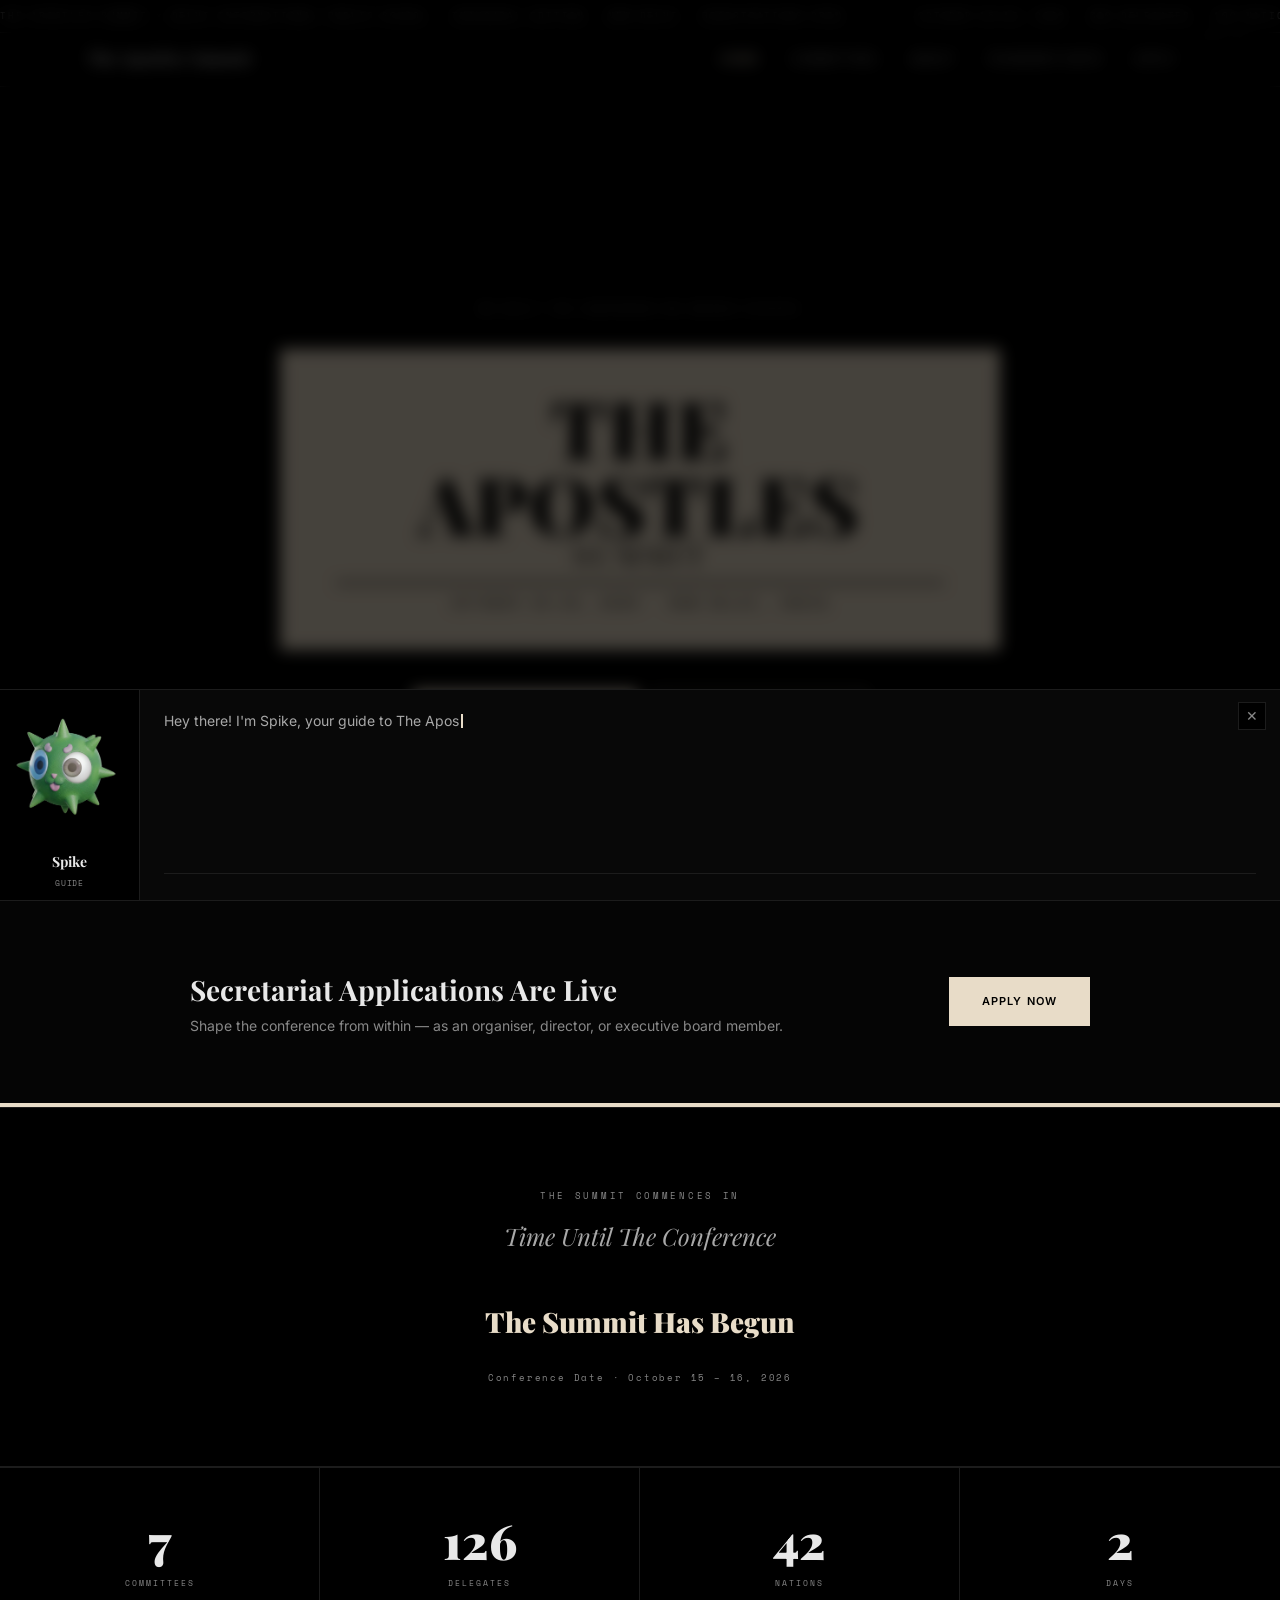
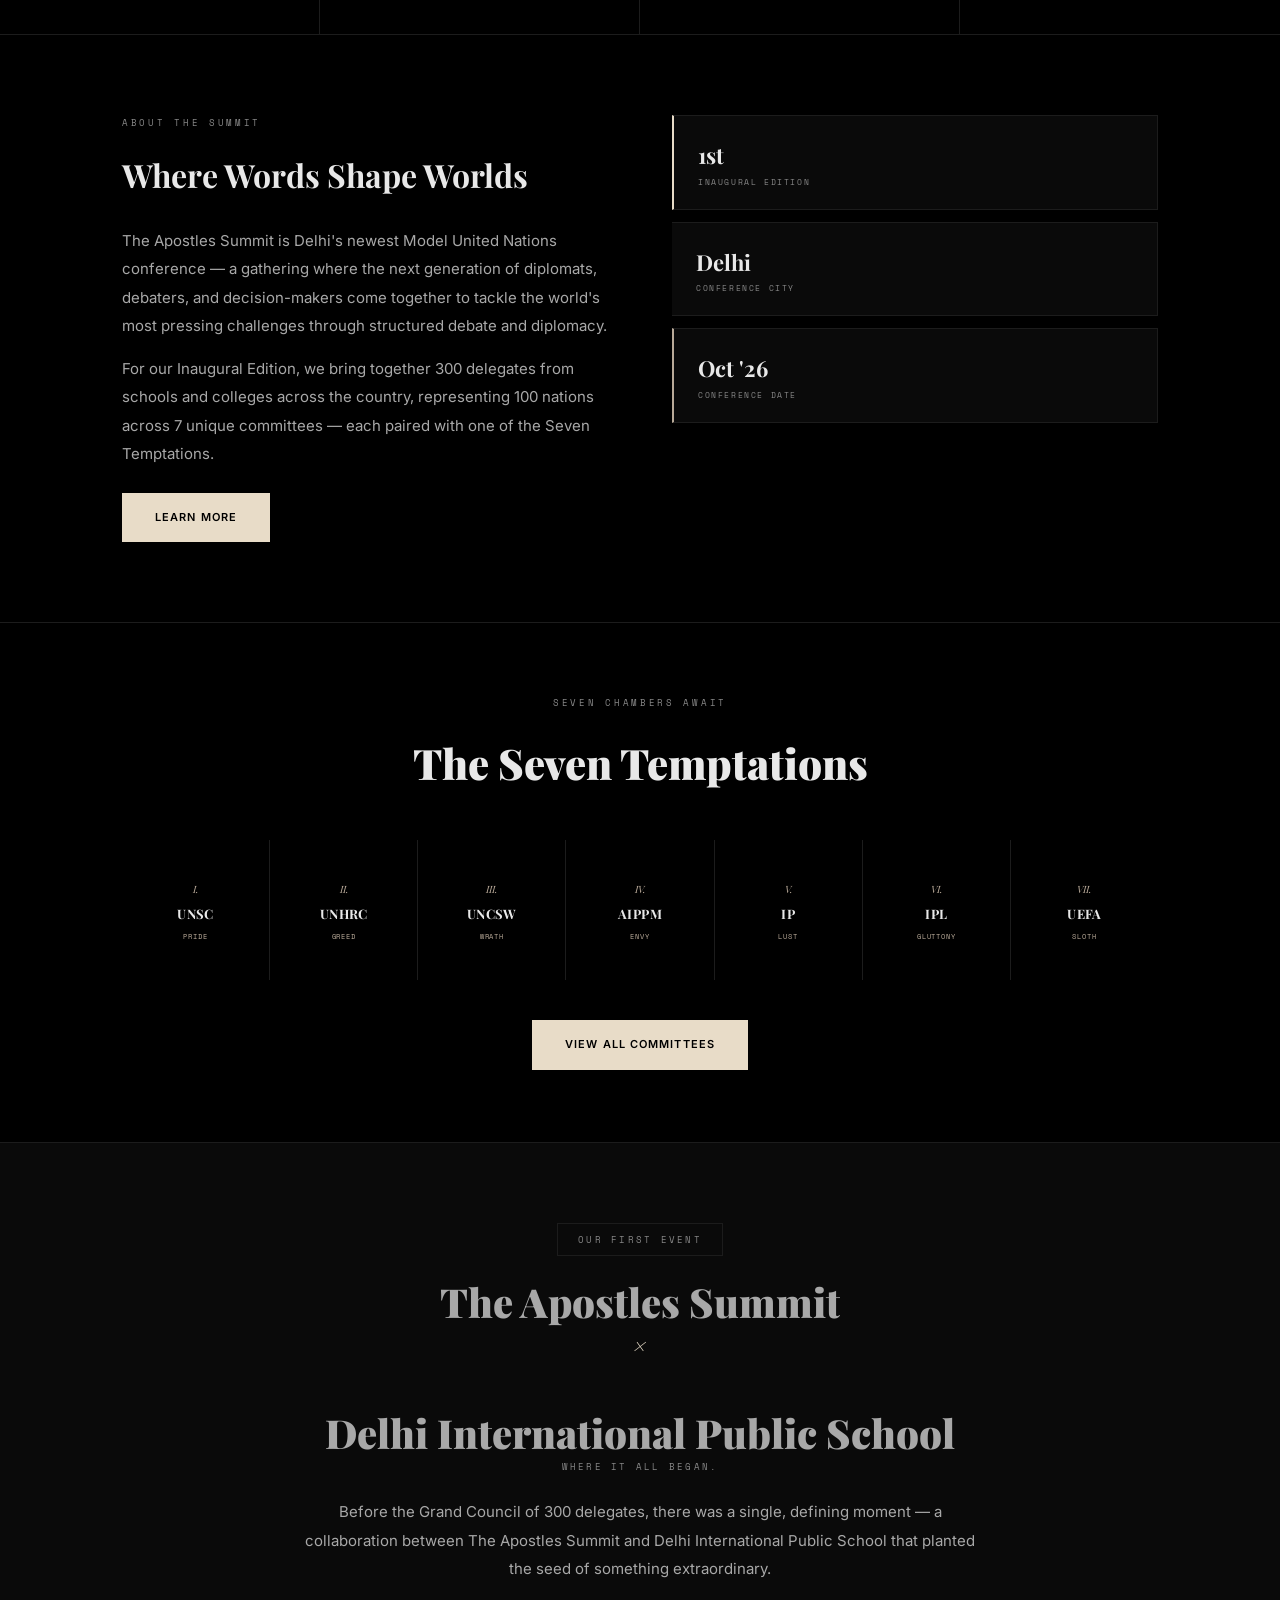
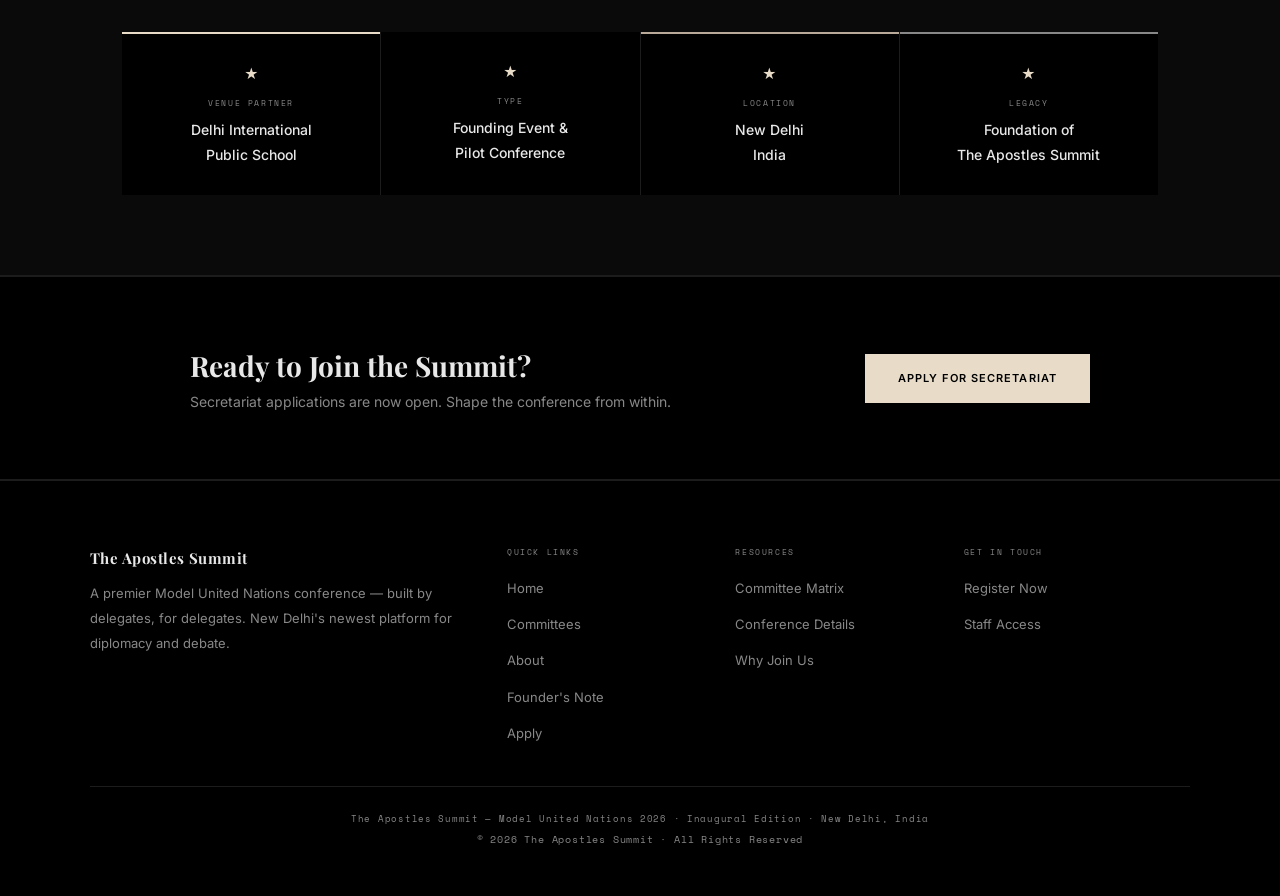
==== commit c90f167f: "fix: mobile WebGL performance, NPC glitches, and silver theme consistency" ====
--- a/index.html
+++ b/index.html
@@ -62,7 +62,7 @@
 </section>
 
 <!-- ANNOUNCEMENT BAND -->
-<div class="cta-band" style="background:#050505;border-bottom:4px solid var(--gold)">
+<div class="cta-band" style="background:#050505;border-bottom:4px solid var(--accent)">
   <div class="cta-band-inner">
     <div>
       <div class="cta-band-title">Secretariat Applications Are Live</div>
@@ -233,6 +233,7 @@
     </div>
     <button class="npc-close" onclick="closeNPC()" title="Close">✕</button>
   </div>
+  <div id="npcHint" style="display:none"></div>
 </div>
 <button class="summon-btn" id="summonBtn" onclick="openNPC()">Ask Spike</button>
 <div class="toast" id="toastEl"><div class="toast-t" id="toastT"></div><div class="toast-m" id="toastM"></div></div>
@@ -270,7 +271,7 @@
   if (!smContainer || !window.createStaggeredMenu) return;
   createStaggeredMenu(smContainer, {
     position: 'right',
-    colors: ['#c9a84c', '#8b2500', '#0a0a0a'],
+    colors: ['#e8dcc8', '#888', '#000'],
     items: [
       { label: 'Home', ariaLabel: 'Go to home page', link: 'index.html' },
       { label: 'Committees', ariaLabel: 'View committees', link: 'committees.html' },
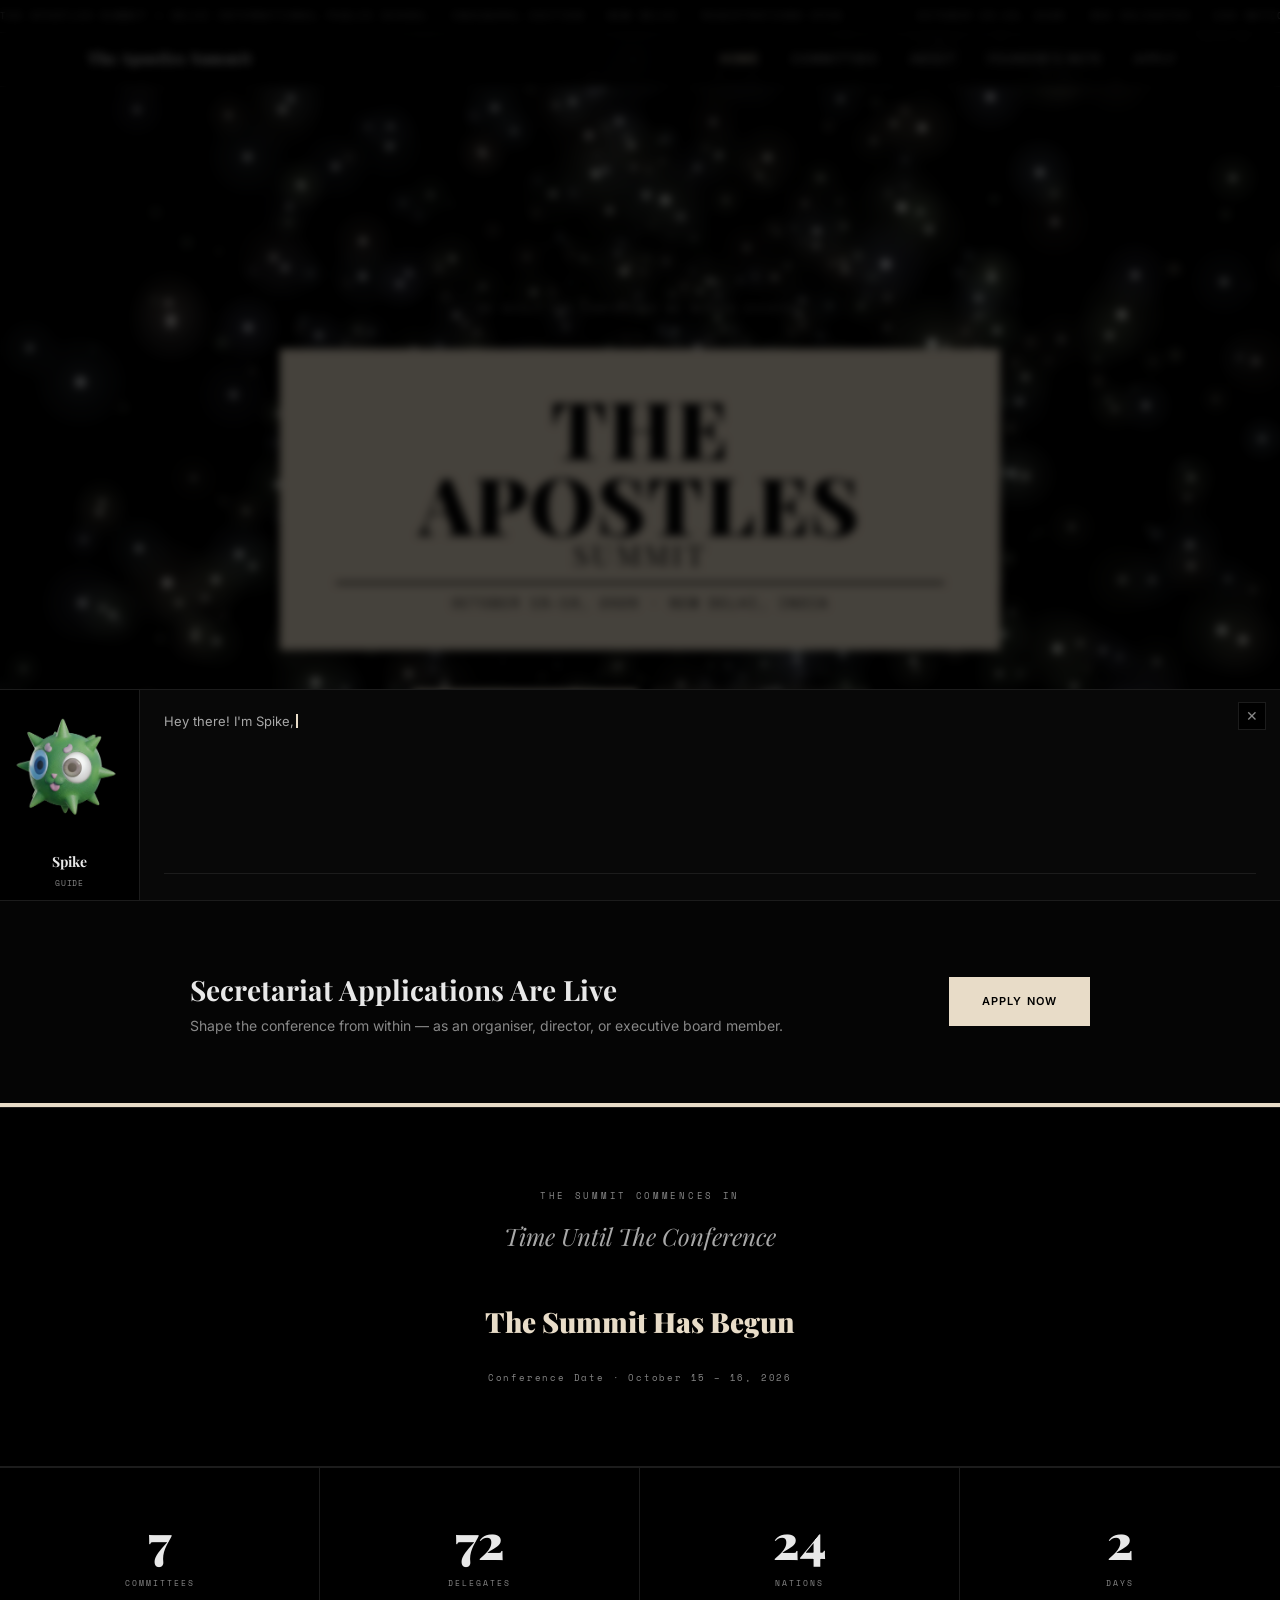
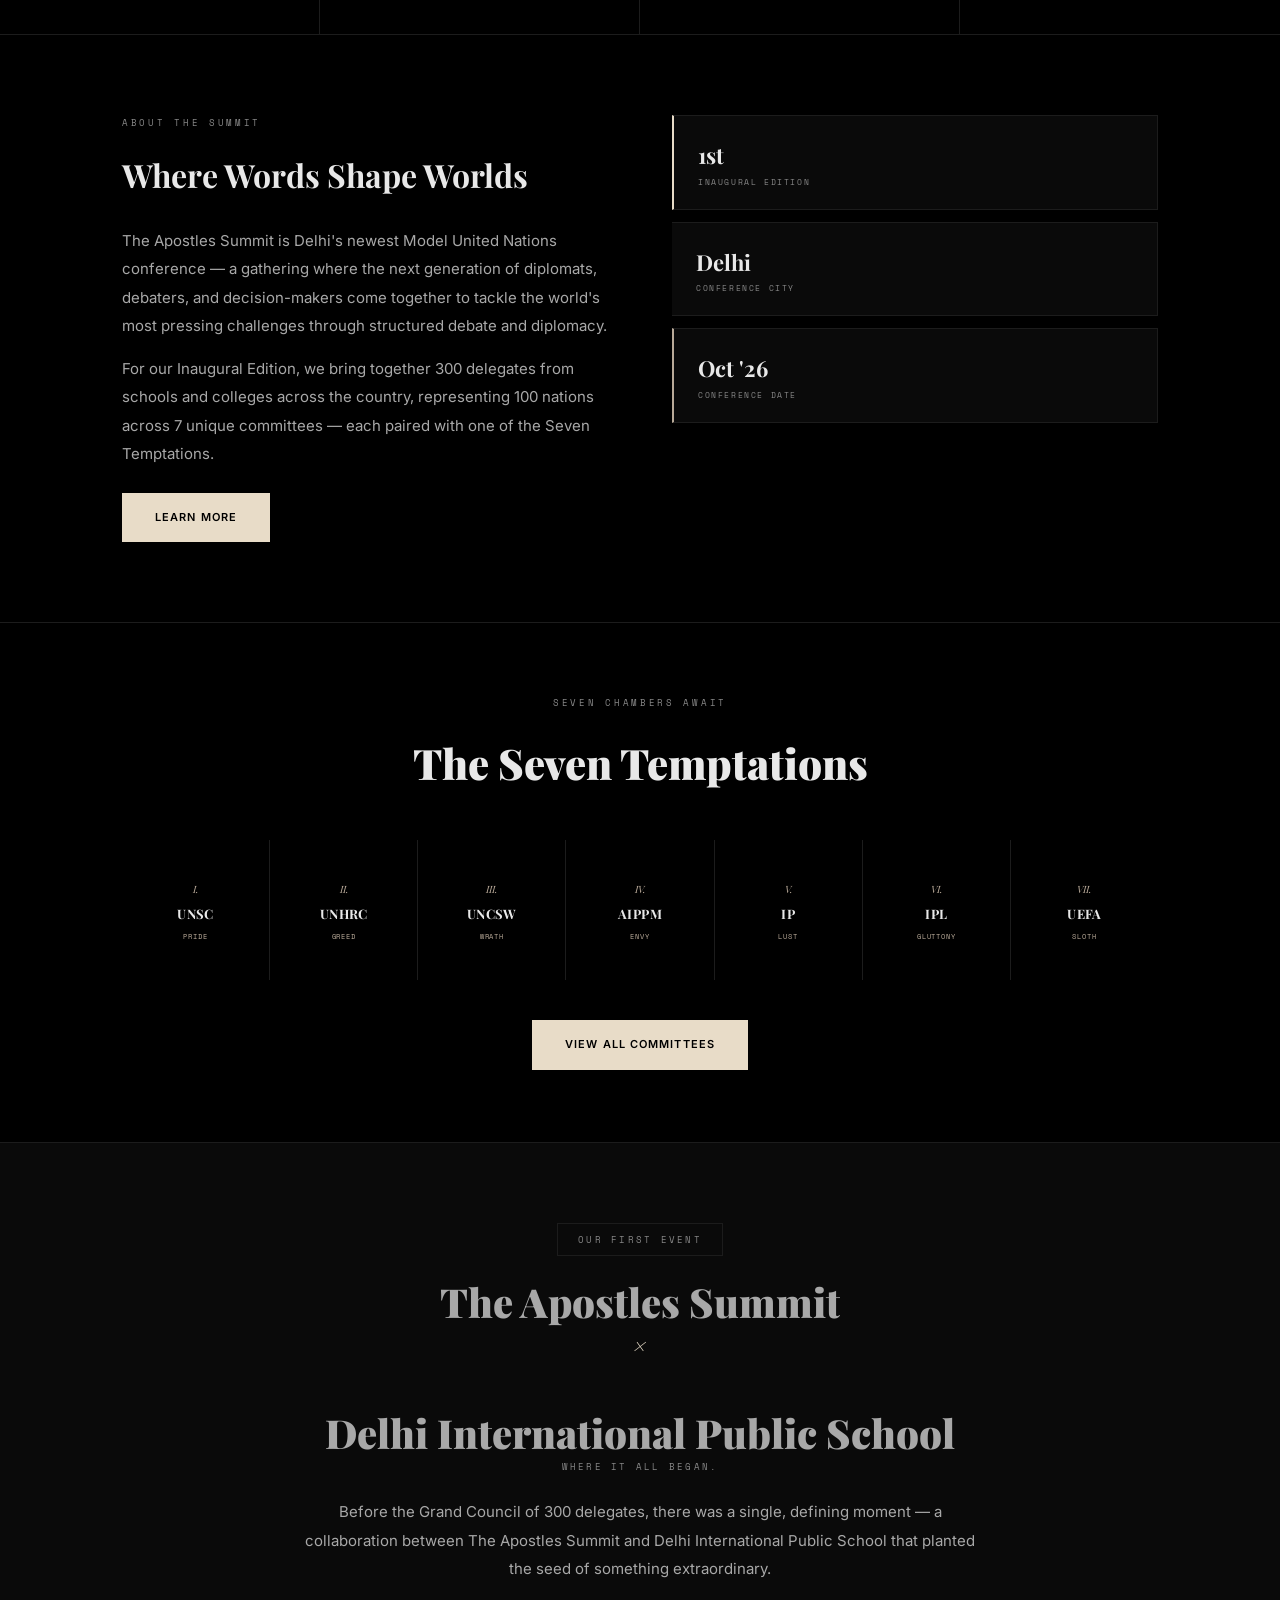
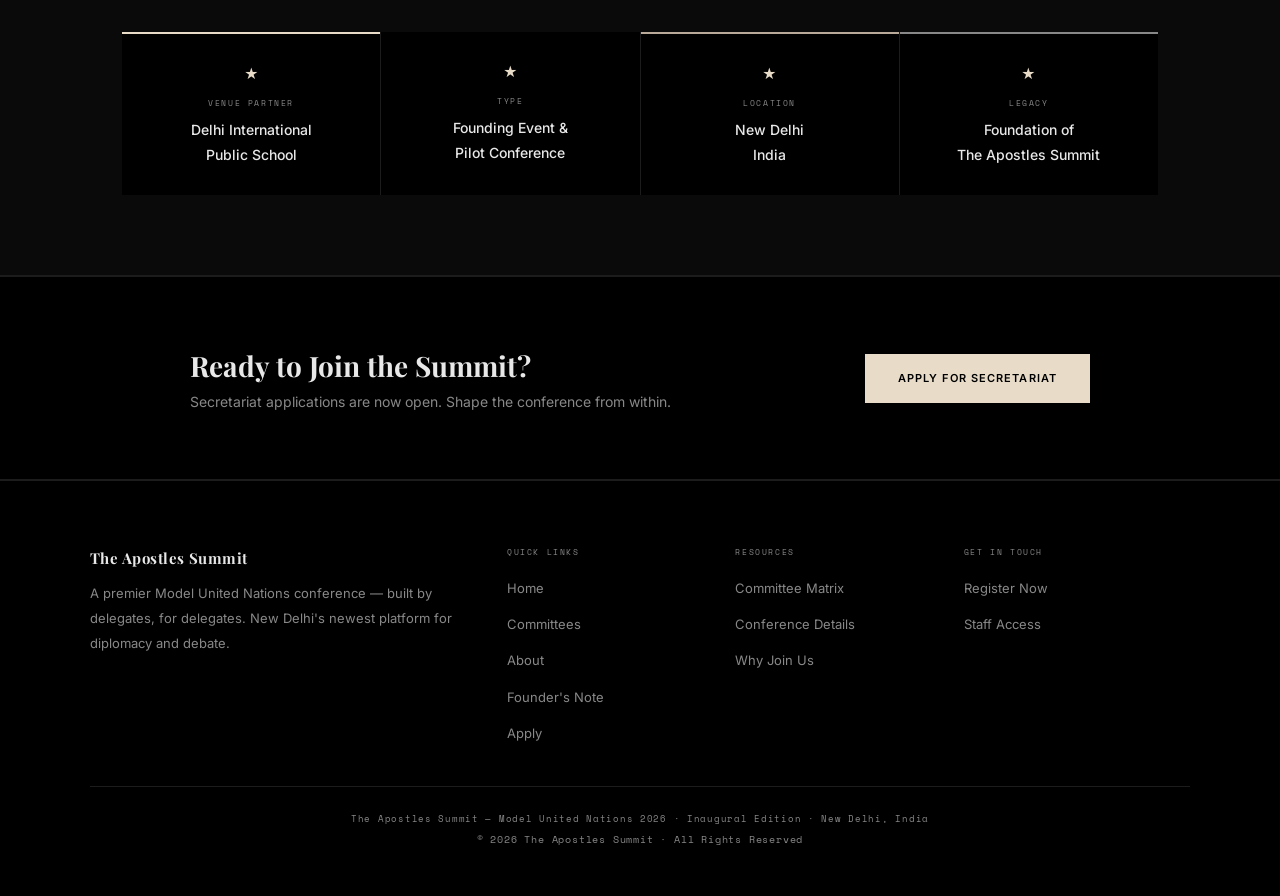
==== commit 4c6eb46f: "fix: enhanced star twinkling with varied patterns, fixed SEC button onclick handler, optimized frame" ====
--- a/index.html
+++ b/index.html
@@ -251,8 +251,8 @@
     createGalaxy(wrap, {
       hueShift: 40,
       saturation: 0.3,
-      glowIntensity: 0.5,
-      twinkleIntensity: 0.4,
+      glowIntensity: 0.6,
+      twinkleIntensity: 0.5,
       density: 0.8,
       rotationSpeed: 0.05,
       mouseRepulsion: true,
--- a/assets/css/style.css
+++ b/assets/css/style.css
@@ -491,20 +491,21 @@
 .ft-bottom p{font-family:var(--font-mono);font-size:9px;color:var(--text-dim);letter-spacing:.08em}
 
 /* ─── NPC ─── */
-#npcOverlay{position:fixed;inset:0;z-index:500;background:rgba(0,0,0,.7);backdrop-filter:blur(8px);opacity:0;pointer-events:none;transition:opacity .4s ease}
+#npcOverlay{position:fixed;inset:0;z-index:500;background:rgba(0,0,0,.7);backdrop-filter:blur(4px);opacity:0;pointer-events:none;transition:opacity .3s ease}
 #npcOverlay.on{opacity:1;pointer-events:auto}
-#npcBox{position:fixed;bottom:0;left:0;right:0;z-index:600;transform:translateY(100%);transition:transform .5s cubic-bezier(.22,1,.36,1)}
+#npcBox{position:fixed;bottom:0;left:0;right:0;z-index:600;transform:translateY(100%);transition:transform .4s cubic-bezier(.22,1,.36,1)}
 #npcBox.on{transform:translateY(0)}
-.npc-shell{background:var(--bg-card);border-top:1px solid var(--border);display:flex;min-height:180px;max-height:320px;position:relative;overflow:hidden}
+.npc-shell{background:var(--bg-card);border-top:1px solid var(--border);display:flex;min-height:180px;max-height:50vh;position:relative;overflow:hidden}
 .npc-portrait{width:140px;flex-shrink:0;background:var(--bg);border-right:1px solid var(--border);display:flex;flex-direction:column;align-items:center;justify-content:flex-end;padding:0 0 10px;overflow:hidden;min-height:180px}
-@media(max-width:680px){.npc-portrait{width:80px}}
+@media(max-width:680px){.npc-portrait{width:80px;min-height:150px}}
 @media(max-width:420px){.npc-portrait{display:none}}
 .npc-nameplate{text-align:center}
 .npc-nametag{font-family:var(--font-display);font-size:14px;font-weight:700;color:var(--text)}
 .npc-roletag{font-family:var(--font-mono);font-size:8px;font-weight:400;letter-spacing:.12em;color:var(--text-dim);margin-top:2px;text-transform:uppercase}
 .npc-dialogue{flex:1;display:flex;flex-direction:column;padding:18px 24px 16px;overflow:hidden;min-width:0}
-.npc-text-wrap{flex:1;min-height:50px;margin-bottom:10px;overflow:hidden;cursor:pointer}
-.npc-text{font-family:var(--font-body);font-size:14px;line-height:1.8;color:var(--text-secondary)}
+.npc-text-wrap{flex:1;min-height:50px;margin-bottom:10px;overflow-y:auto;cursor:pointer}
+.npc-text{font-family:var(--font-body);font-size:13px;line-height:1.6;color:var(--text-secondary)}
+@media(max-width:680px){.npc-dialogue{padding:12px 16px 12px}.npc-text{font-size:12px}}
 .tw-cursor{display:inline-block;width:2px;height:14px;background:var(--accent);vertical-align:middle;margin-left:2px;animation:blink .7s step-end infinite}
 @keyframes blink{0%,100%{opacity:1}50%{opacity:0}}
 .npc-choices{display:flex;flex-direction:column;gap:4px;border-top:1px solid var(--border);padding-top:10px}
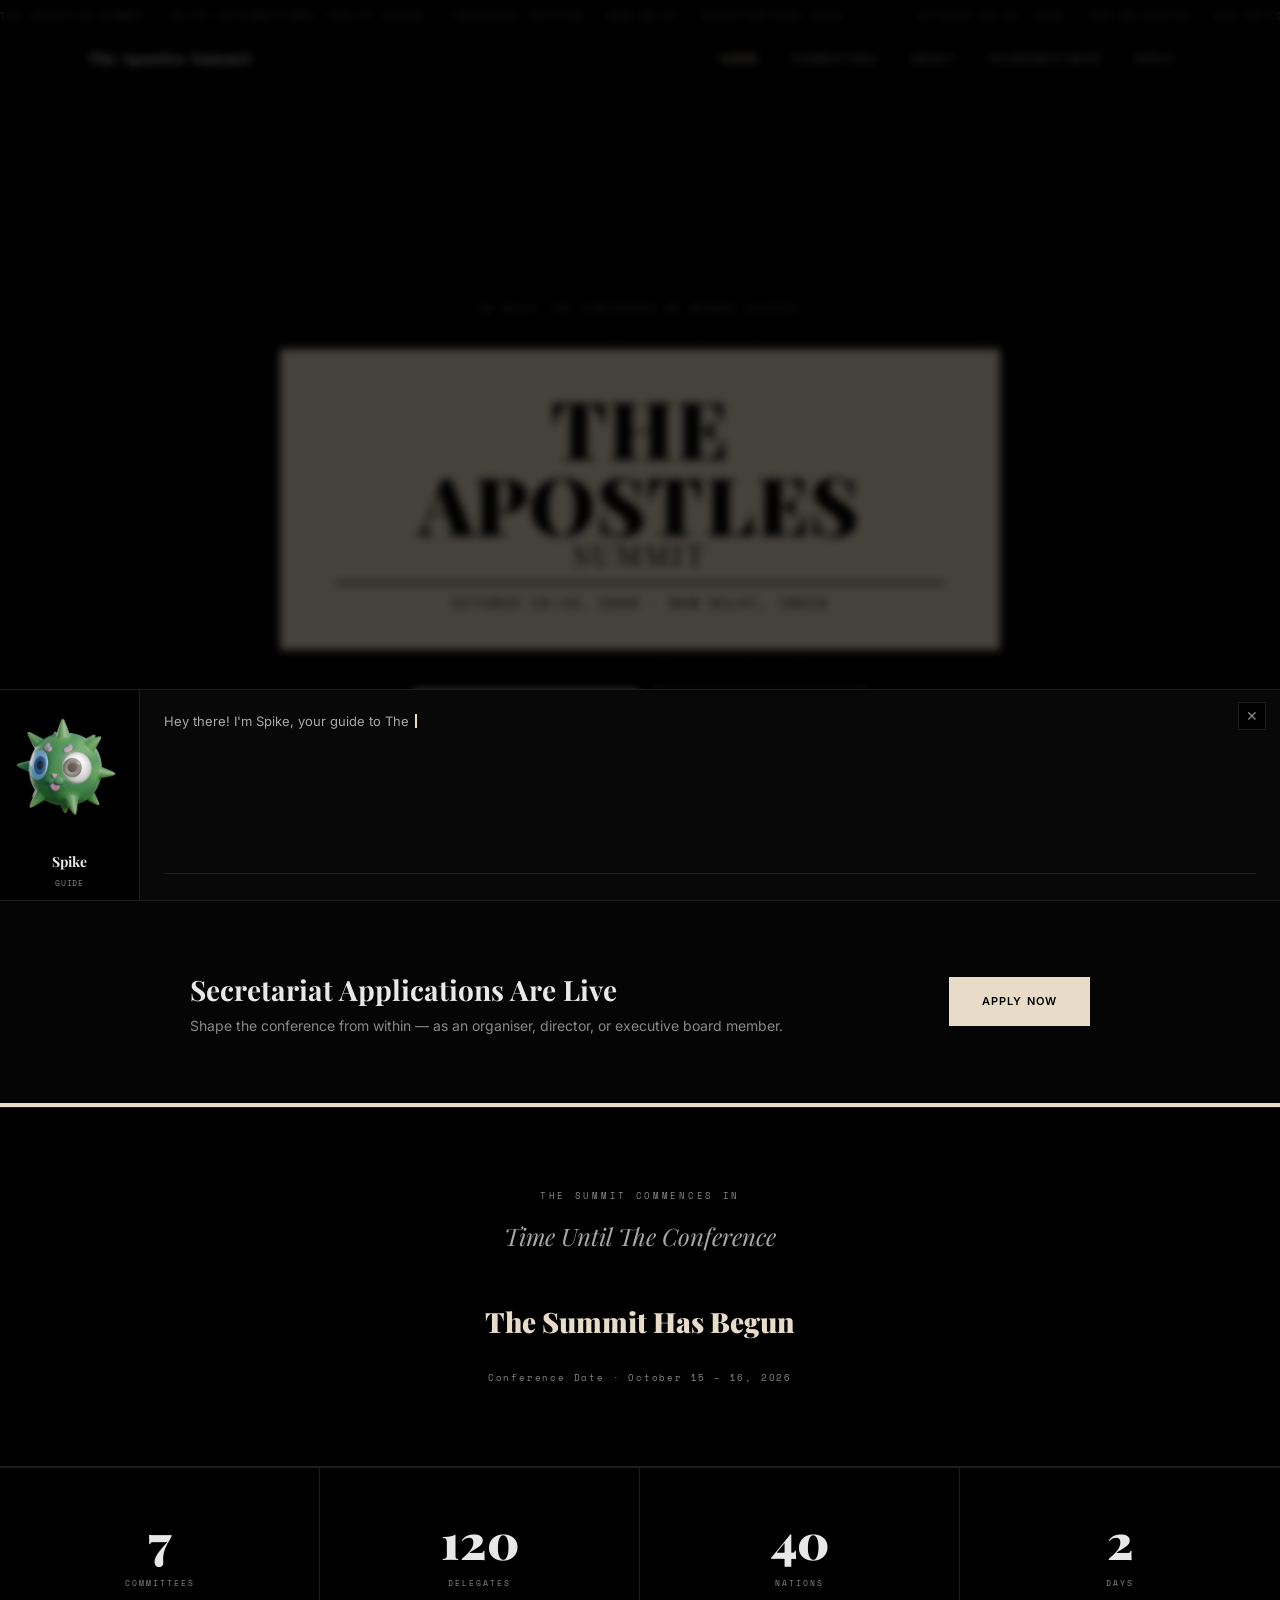
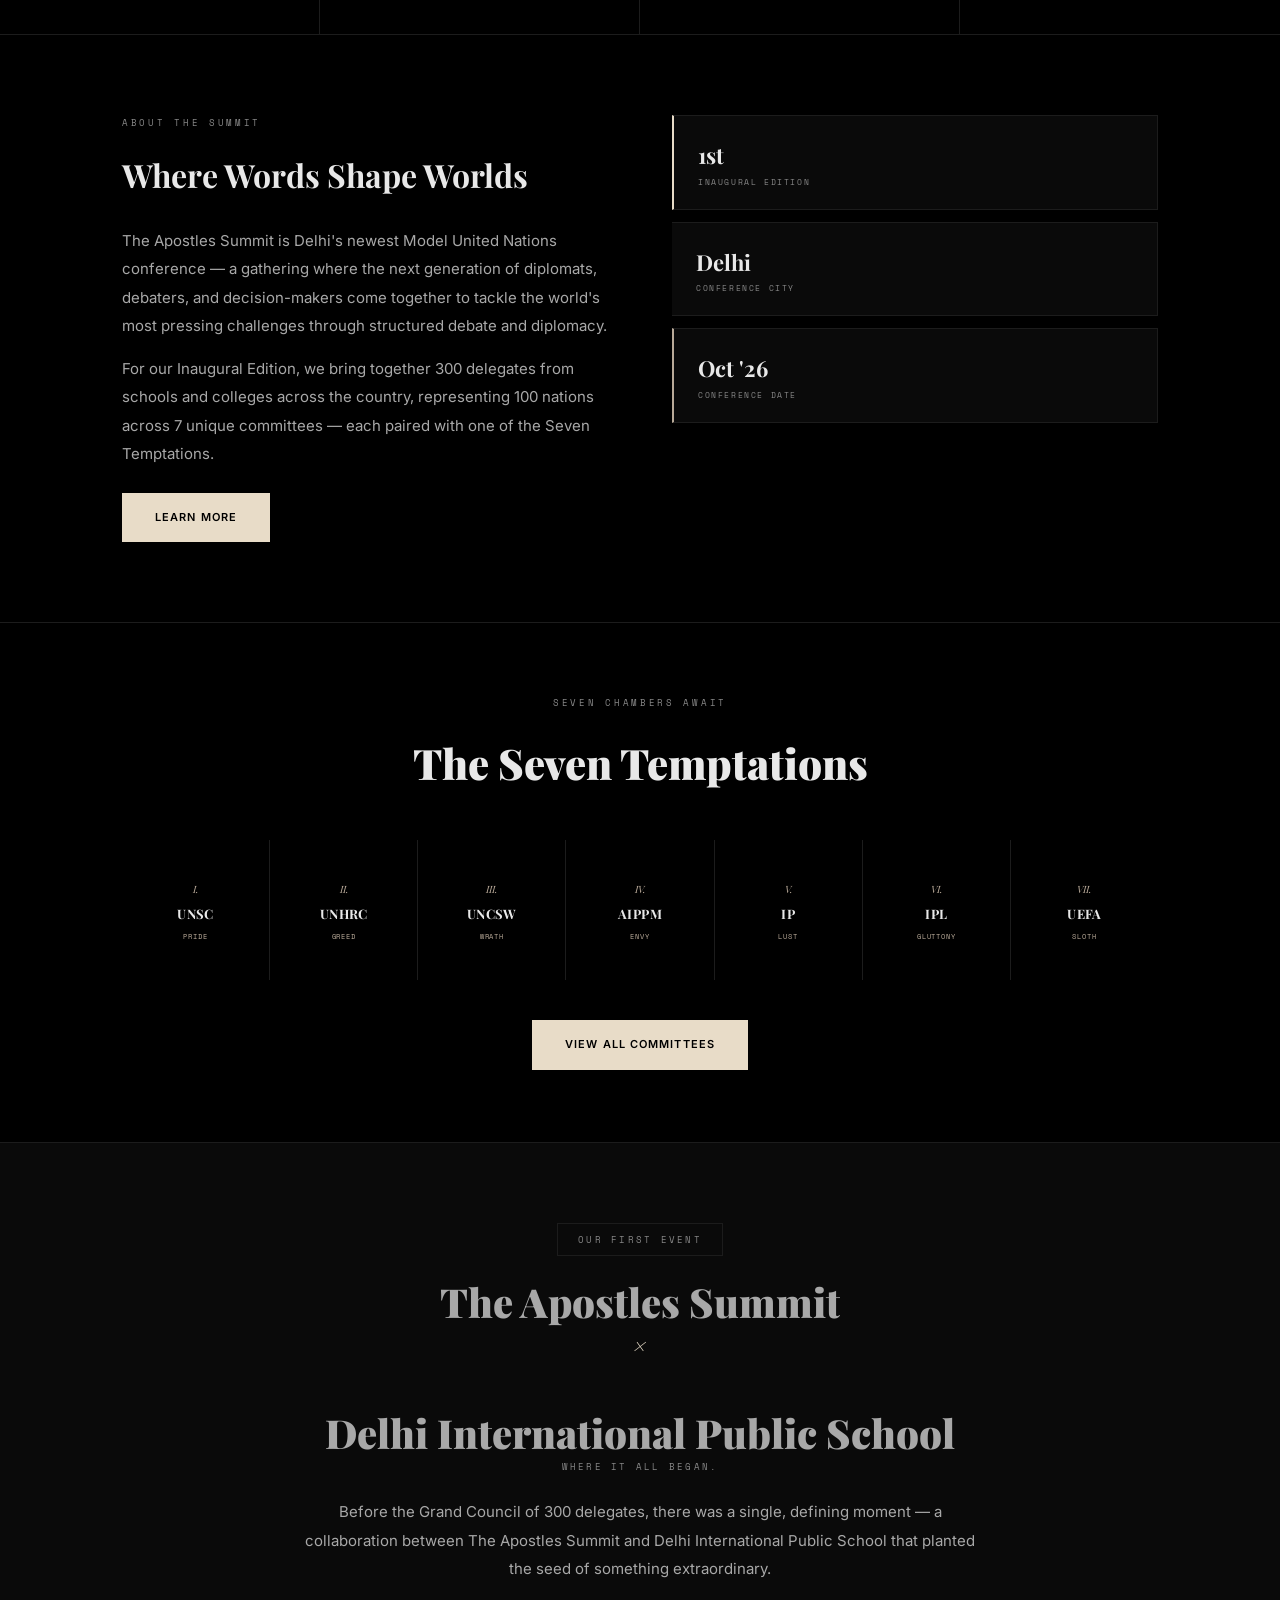
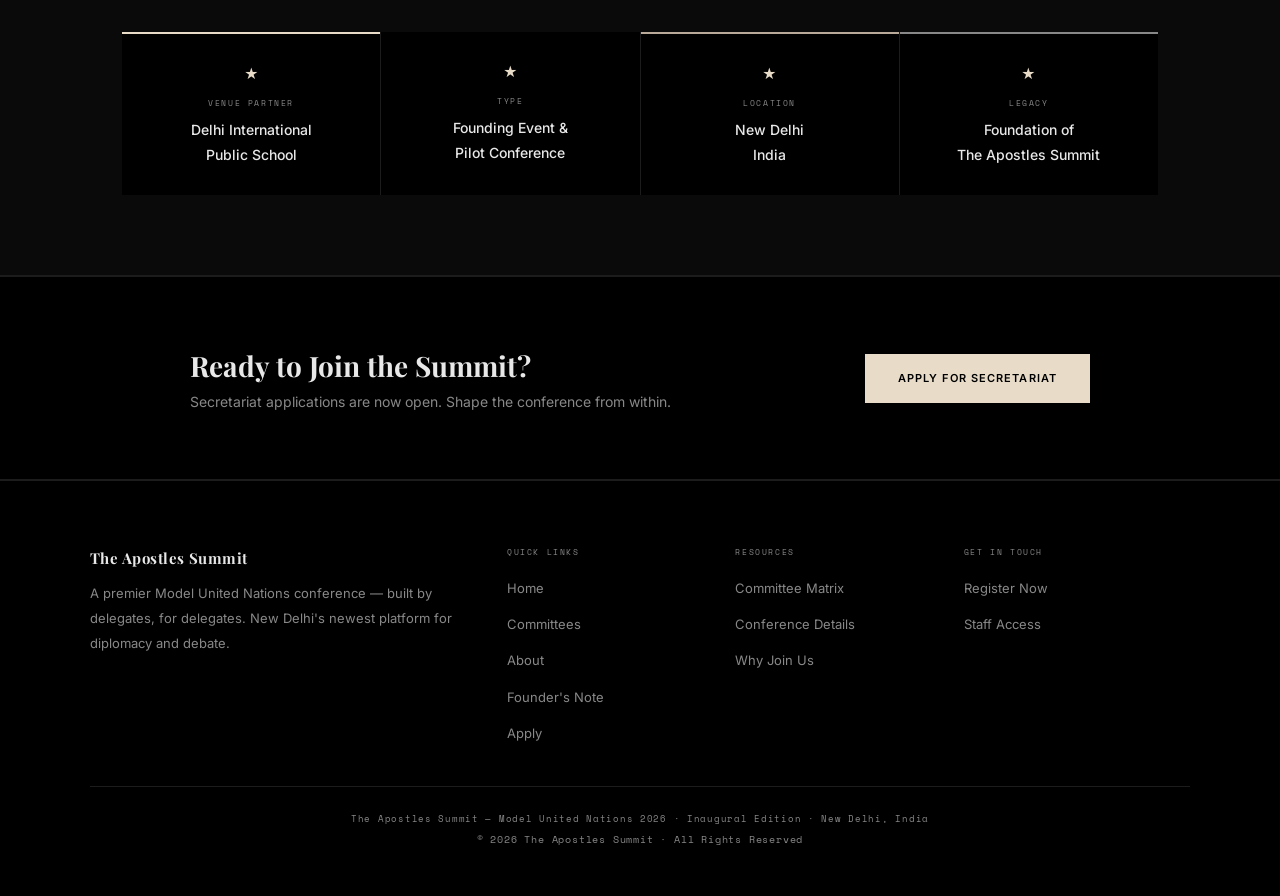
==== commit 81cbdf0a: "seo: add comprehensive meta tags, Open Graph, Twitter cards, JSON-LD structured data, robots.txt, si" ====
--- a/index.html
+++ b/index.html
@@ -3,12 +3,79 @@
 <head>
 <meta charset="UTF-8">
 <meta name="viewport" content="width=device-width, initial-scale=1.0">
-<title>The Apostles Summit — MUN 2026</title>
+<title>The Apostles Summit 2026 — Premier MUN Conference in New Delhi</title>
+
+<!-- Primary Meta Tags -->
+<meta name="title" content="The Apostles Summit 2026 | Model United Nations Conference">
+<meta name="description" content="Join The Apostles Summit 2026, Delhi's premier Model United Nations conference. Oct 15-16, 2026. 300 delegates, 100 nations, 7 committees across 7 deadly sins themes.">
+<meta name="keywords" content="MUN, Model United Nations, Delhi MUN, student conference, debate competition, UNSC, UNHRC, UNCSW, AIPPM, Indian Parliament, International Press, UEFA, IPL, October 2026">
+<meta name="author" content="The Apostles Summit">
+<meta name="robots" content="index, follow">
+
+<!-- Open Graph / Facebook -->
+<meta property="og:type" content="website">
+<meta property="og:url" content="https://the-apostles-summit.vercel.app/">
+<meta property="og:title" content="The Apostles Summit 2026 — MUN Conference Delhi">
+<meta property="og:description" content="The Apostles Summit is Delhi's newest Model United Nations conference. October 15-16, 2026 | 300 delegates, 100 nations, 7 committees">
+<meta property="og:image" content="https://the-apostles-summit.vercel.app/assets/images/og-image.jpg">
+<meta property="og:image:width" content="1200">
+<meta property="og:image:height" content="630">
+<meta property="og:site_name" content="The Apostles Summit">
+
+<!-- Twitter -->
+<meta property="twitter:card" content="summary_large_image">
+<meta property="twitter:url" content="https://the-apostles-summit.vercel.app/">
+<meta property="twitter:title" content="The Apostles Summit 2026 — MUN Conference Delhi">
+<meta property="twitter:description" content="Delhi's newest Model United Nations conference. Oct 15-16, 2026. 300 delegates, 100 nations, 7 committees themed around the Seven Deadly Sins.">
+<meta property="twitter:image" content="https://the-apostles-summit.vercel.app/assets/images/og-image.jpg">
+<meta property="twitter:site" content="@ApostlesSummit">
+
+<!-- Icons -->
+<link rel="icon" type="image/png" sizes="32x32" href="/favicon-32x32.png">
+<link rel="icon" type="image/png" sizes="16x16" href="/favicon-16x16.png">
+<link rel="canonical" href="https://the-apostles-summit.vercel.app/">
+
+<!-- Preconnect -->
 <link rel="preconnect" href="https://fonts.googleapis.com">
 <link rel="preconnect" href="https://fonts.gstatic.com" crossorigin>
 <link href="https://fonts.googleapis.com/css2?family=Playfair+Display:ital,wght@0,400;0,700;0,900;1,400;1,700&family=Inter:wght@300;400;500;600&family=Space+Mono:wght@400;700&display=swap" rel="stylesheet">
 <link rel="stylesheet" href="assets/css/style.css">
 <script src="https://cdn.jsdelivr.net/npm/gsap@3.12.5/dist/gsap.min.js"></script>
+
+<!-- Structured Data -->
+<script type="application/ld+json">
+{
+  "@context": "https://schema.org",
+  "@type": "Event",
+  "name": "The Apostles Summit 2026",
+  "description": "Delhi's premier Model United Nations conference. October 15-16, 2026. 300 delegates, 100 nations, 7 committees themed around the Seven Deadly Sins.",
+  "startDate": "2026-10-15T09:00:00+05:30",
+  "endDate": "2026-10-16T17:00:00+05:30",
+  "eventAttendanceMode": "https://schema.org/OfflineEventAttendanceMode",
+  "eventStatus": "https://schema.org/EventScheduled",
+  "location": {
+    "@type": "Place",
+    "name": "New Delhi, India",
+    "address": {
+      "@type": "PostalAddress",
+      "addressLocality": "New Delhi",
+      "addressCountry": "IN"
+    }
+  },
+  "organizer": {
+    "@type": "Organization",
+    "name": "The Apostles Summit",
+    "url": "https://the-apostles-summit.vercel.app"
+  },
+  "offers": {
+    "@type": "Offer",
+    "name": "Delegate Registration",
+    "url": "https://forms.gle/mk4NyzWRt6TWU8K98",
+    "validFrom": "2026-07-01"
+  },
+  "keywords": "MUN, Model United Nations, Delhi, conference, debate, UNSC, UNHRC, UNCSW, AIPPM"
+}
+</script>
 </head>
 <body data-page="home">
 
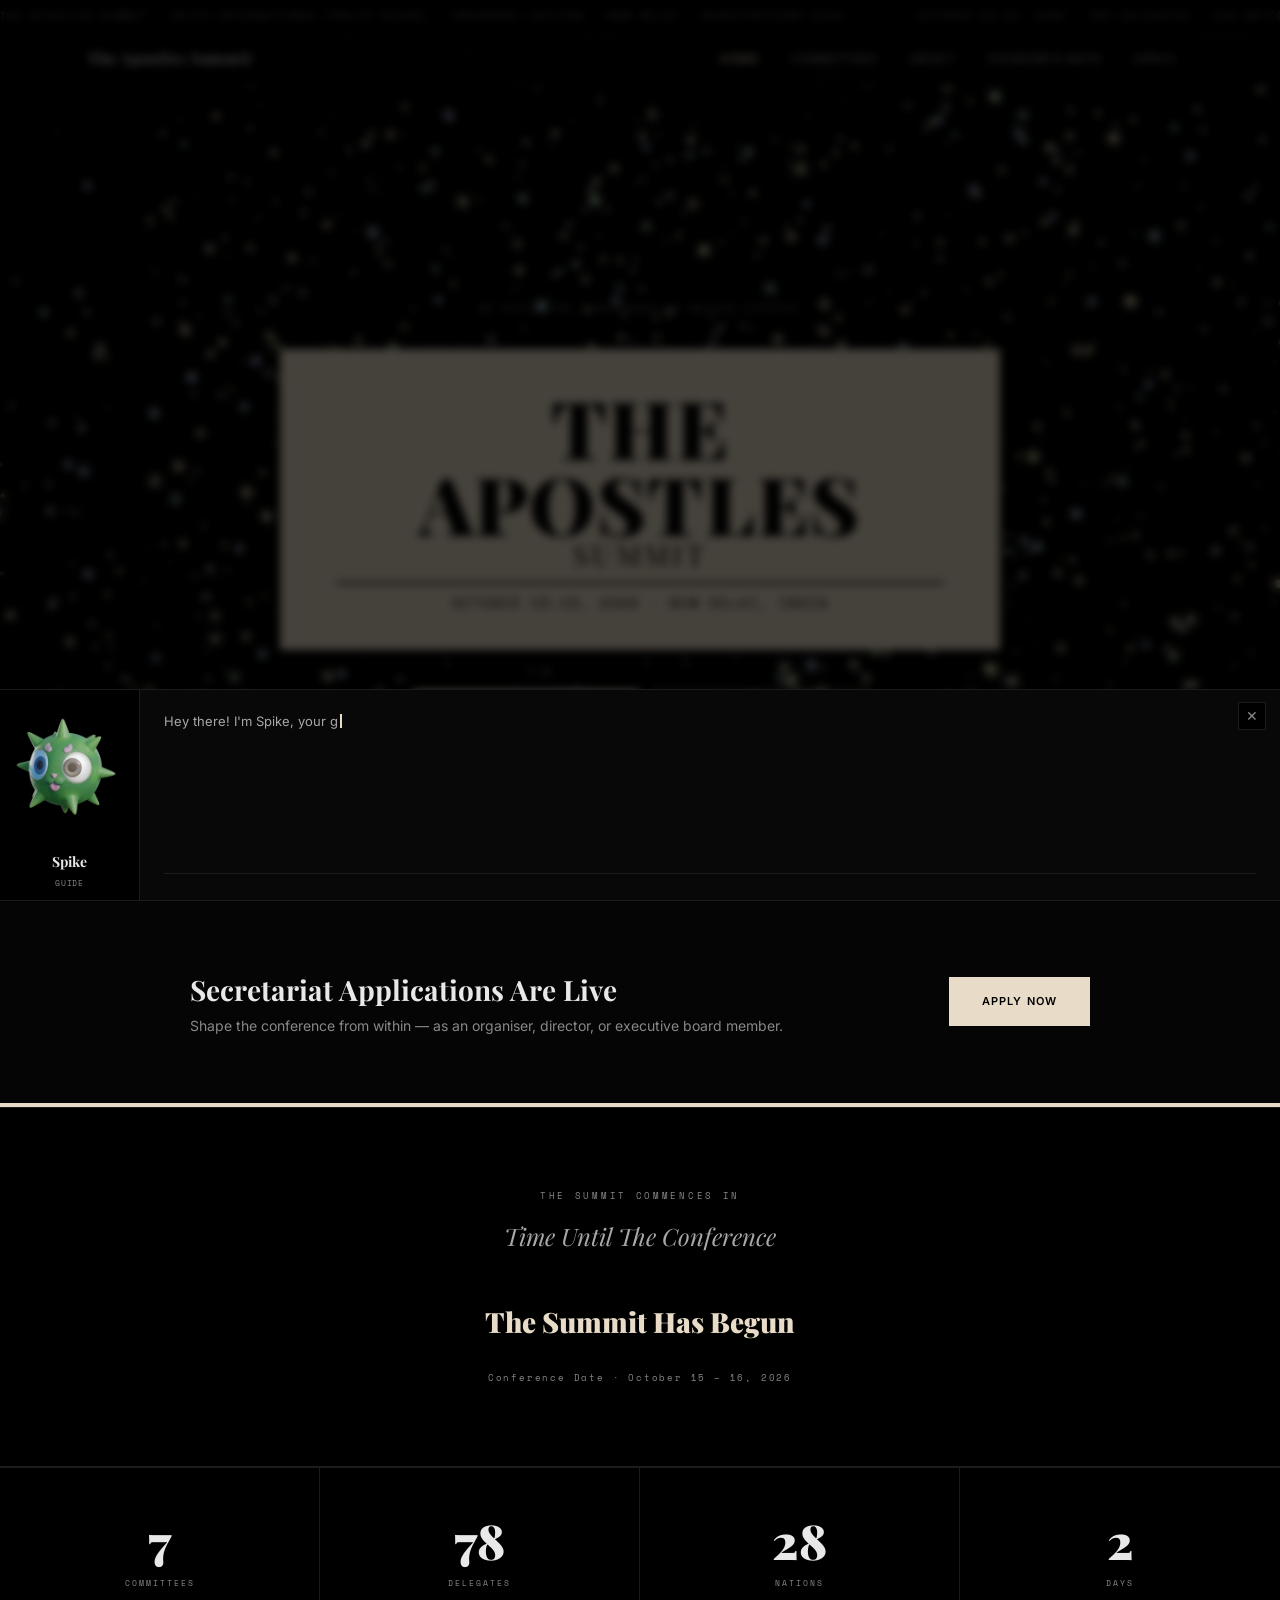
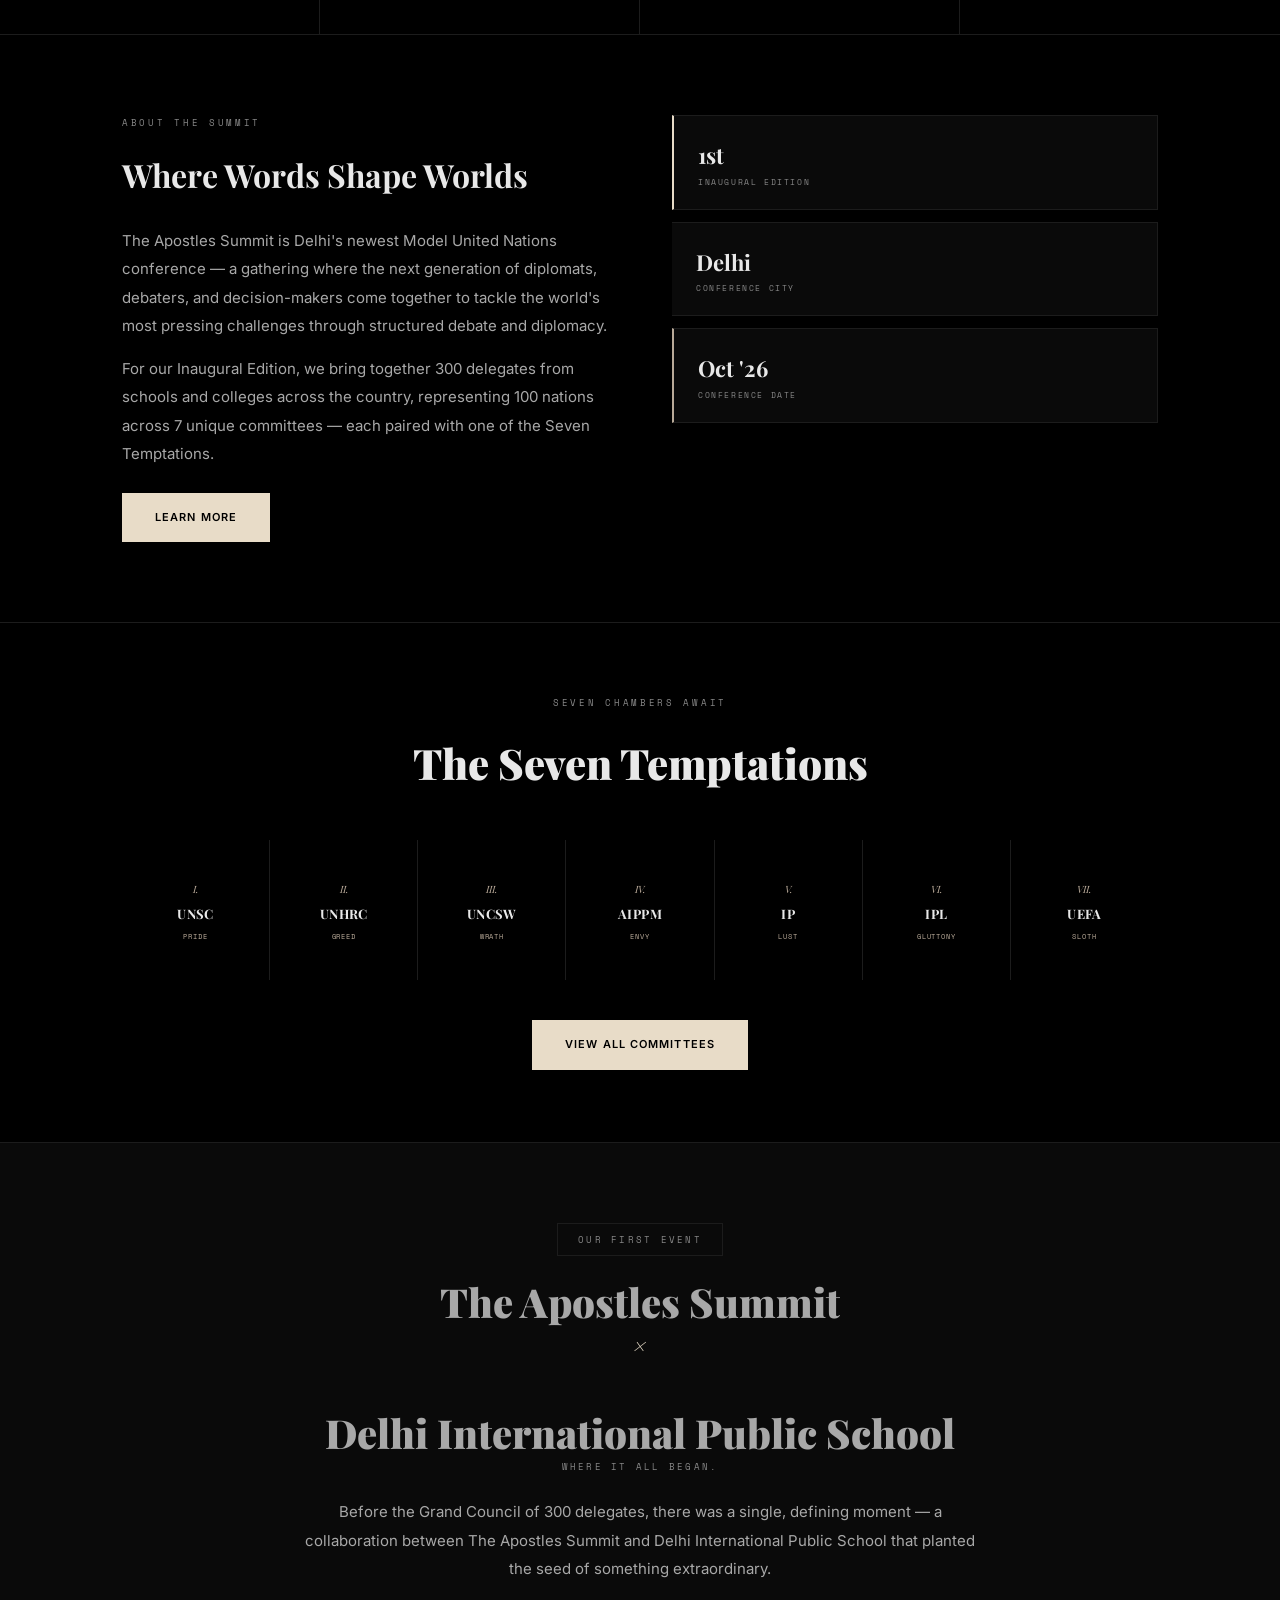
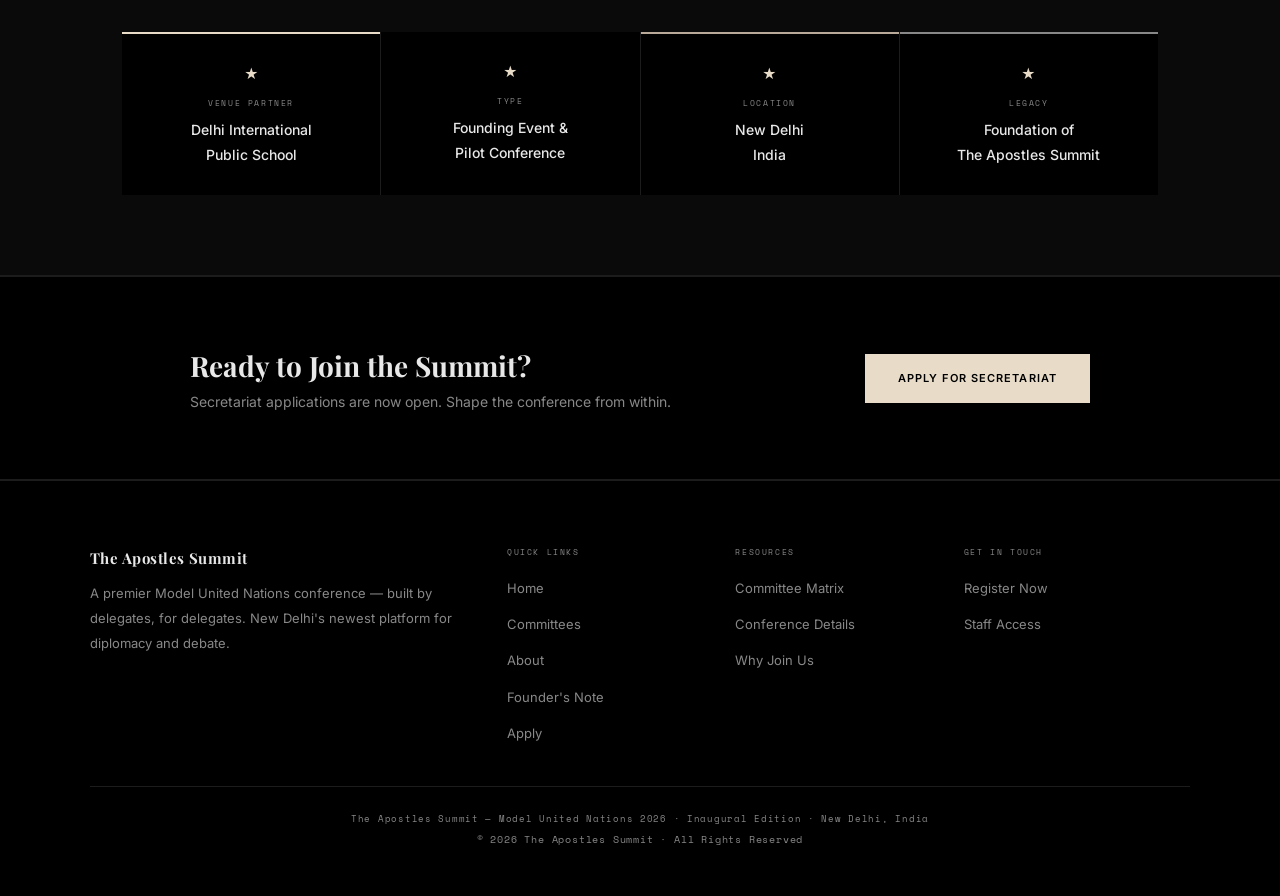
==== commit e0594777: "feat: add skybg.js for all pages with twinkling stars, comets, and black holes; rewrite galaxy.js wi" ====
--- a/index.html
+++ b/index.html
@@ -305,6 +305,7 @@
 <button class="summon-btn" id="summonBtn" onclick="openNPC()">Ask Spike</button>
 <div class="toast" id="toastEl"><div class="toast-t" id="toastT"></div><div class="toast-m" id="toastM"></div></div>
 
+<script src="assets/js/skybg.js"></script>
 <script src="assets/js/main.js"></script>
 <script src="assets/js/galaxy.js"></script>
 <script>
--- a/assets/css/style.css
+++ b/assets/css/style.css
@@ -141,7 +141,7 @@
 }
 
 /* ─── GALAXY ─── */
-.galaxy-wrap{position:absolute;inset:0;z-index:0;pointer-events:none}
+.galaxy-wrap{position:absolute;inset:0;z-index:1;pointer-events:none}
 .galaxy-wrap canvas{width:100%!important;height:100%!important;display:block}
 
 /* ─── BUTTONS ─── */
@@ -671,3 +671,7 @@
   align-items:center;
   gap:8px;
 }
+
+/* ─── SKY BACKGROUND ─── */
+.skybg-container{position:fixed;inset:0;z-index:0;pointer-events:none;overflow:hidden}
+.skybg-canvas{display:block;width:100%;height:100%}
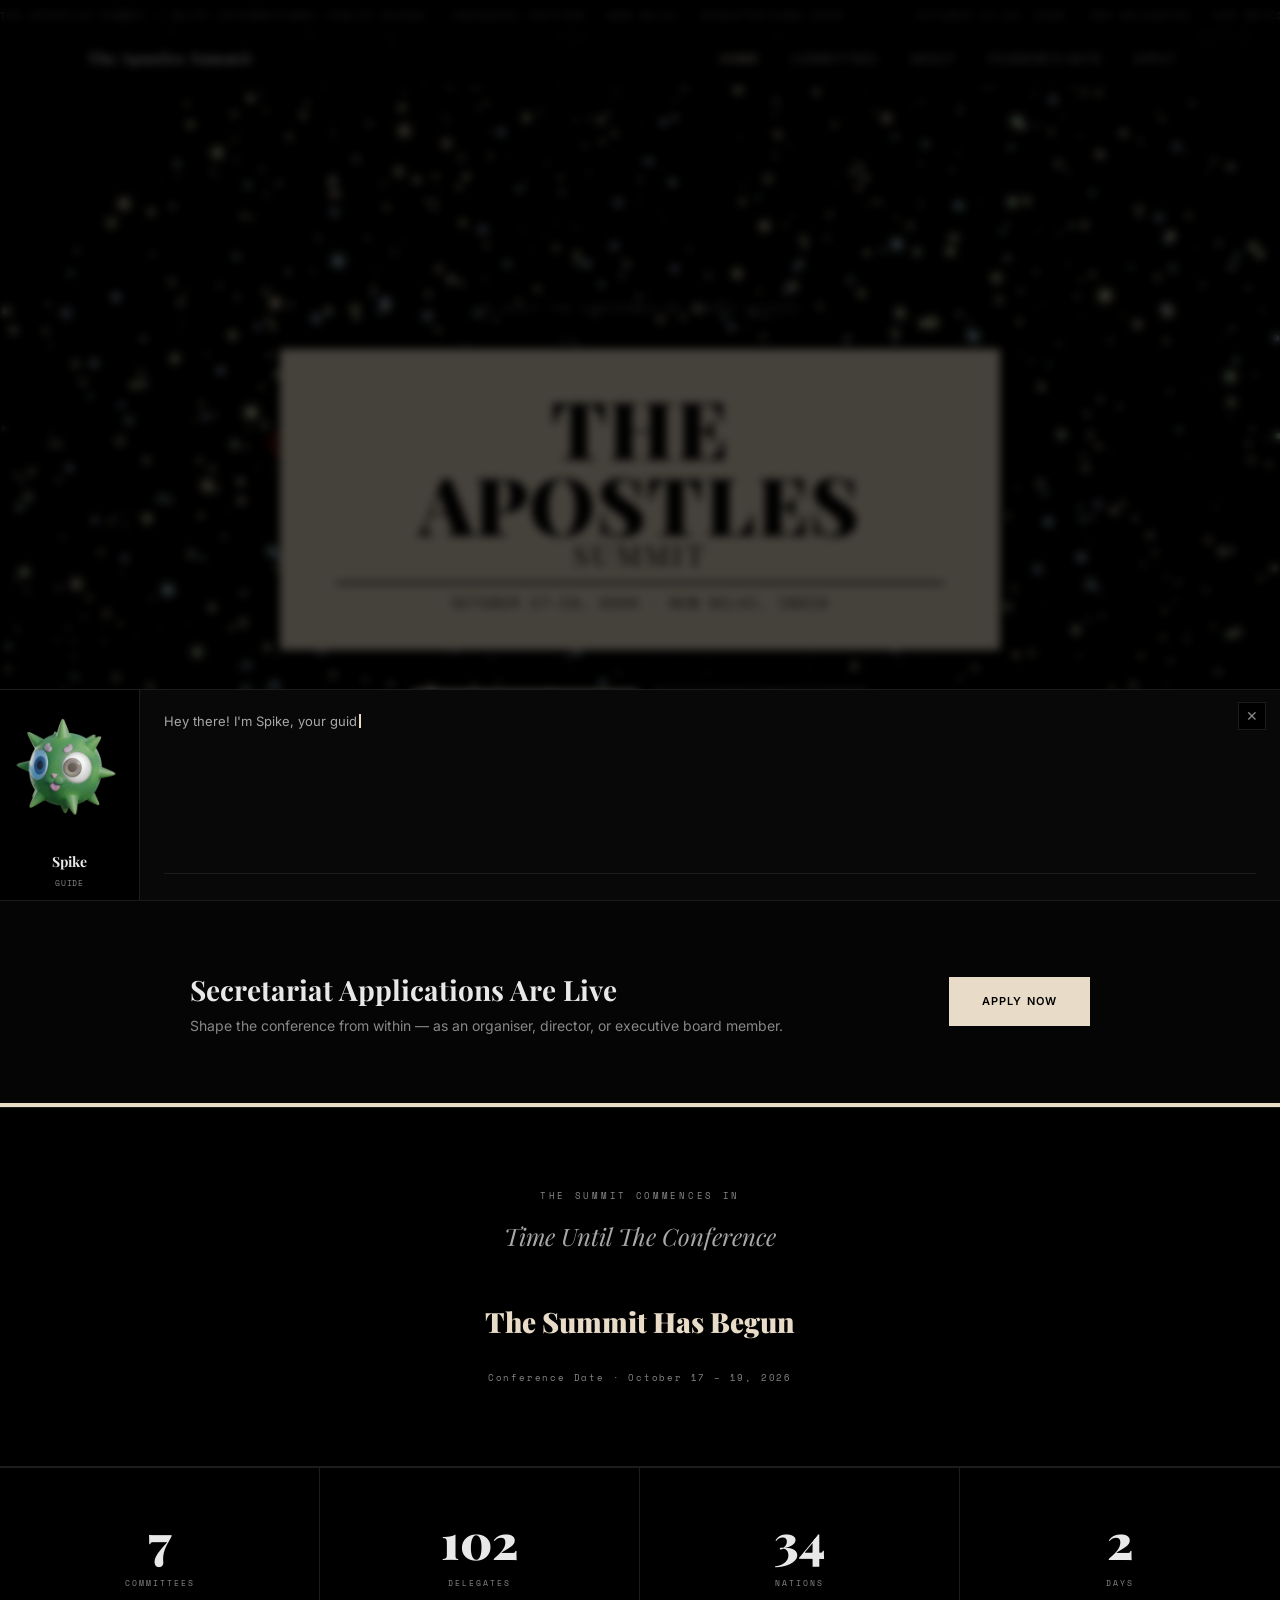
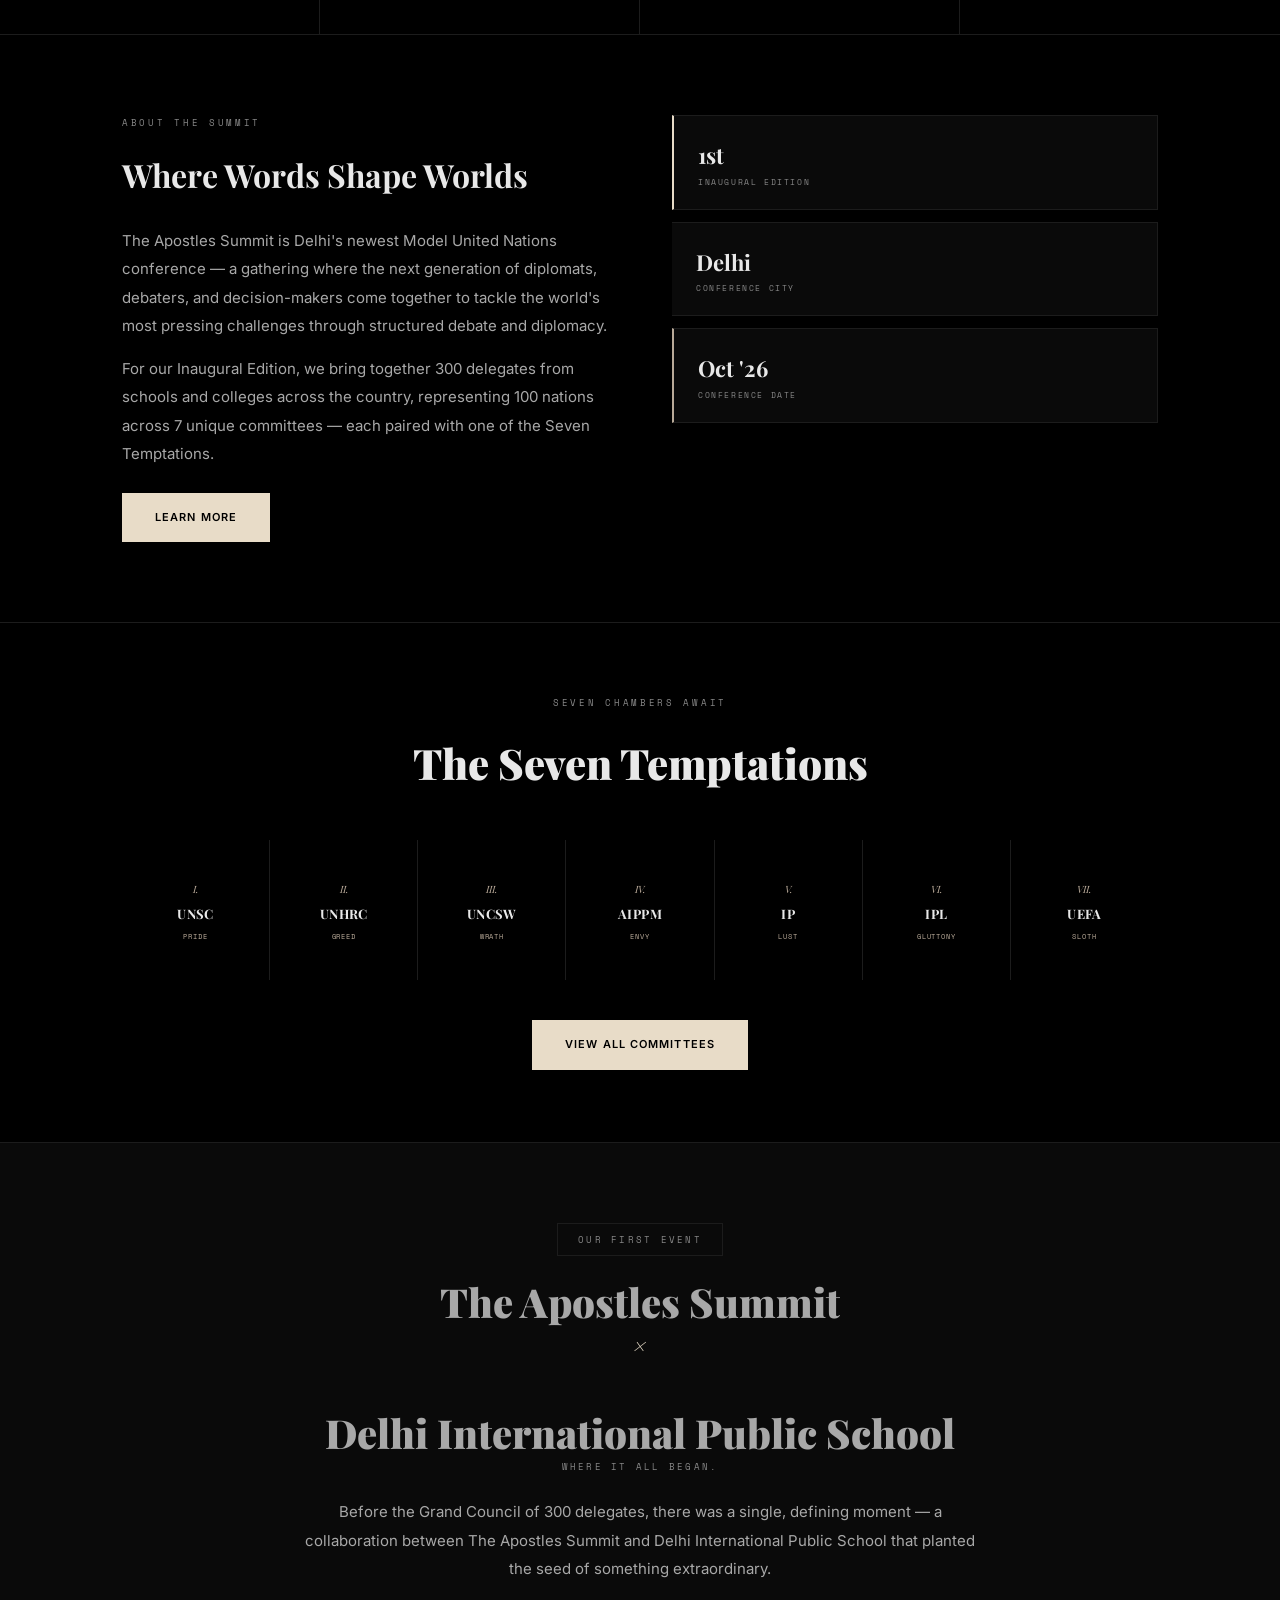
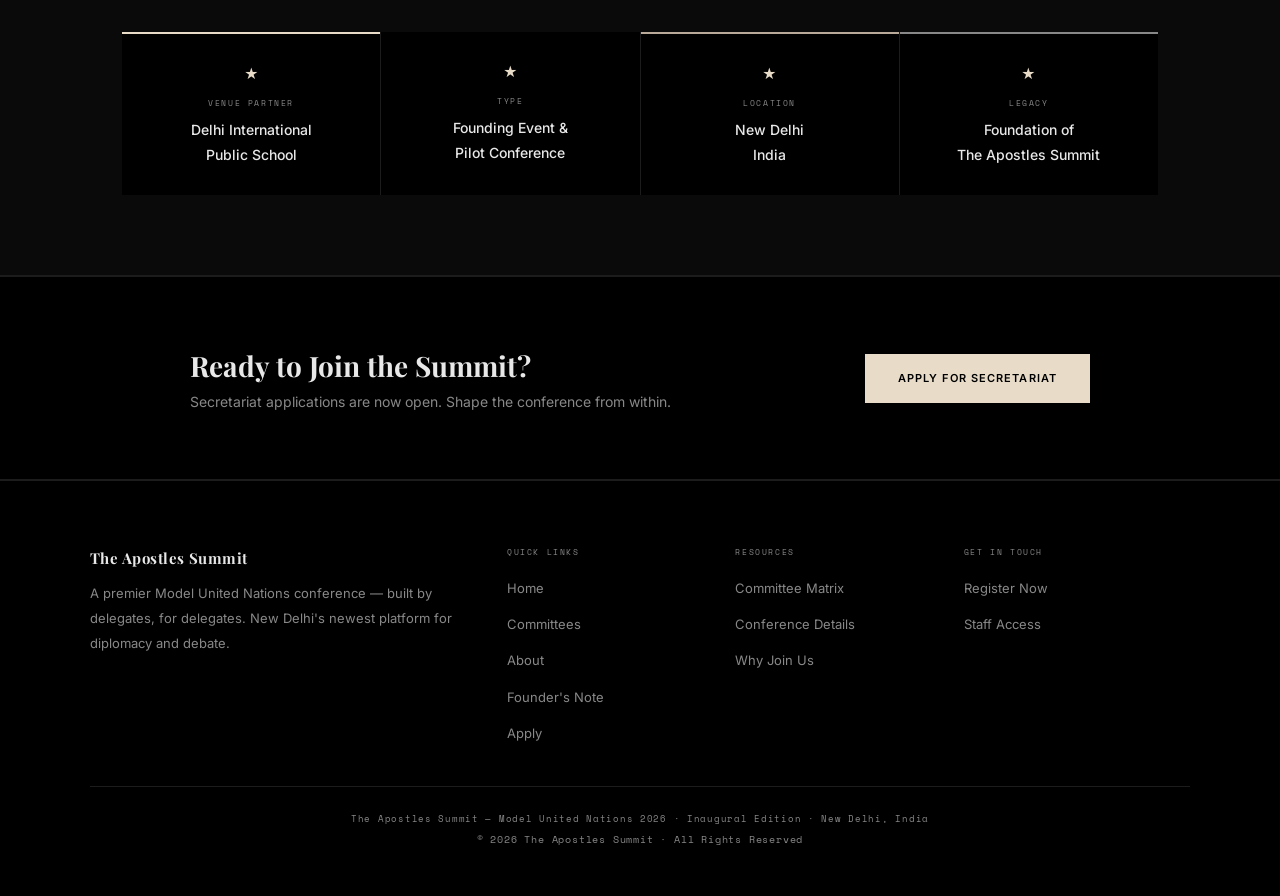
==== commit ff5ea4bb: "feat: mobile optimization with responsive nav, hero, forms, and content areas; improved star twinkli" ====
--- a/index.html
+++ b/index.html
@@ -7,7 +7,7 @@
 
 <!-- Primary Meta Tags -->
 <meta name="title" content="The Apostles Summit 2026 | Model United Nations Conference">
-<meta name="description" content="Join The Apostles Summit 2026, Delhi's premier Model United Nations conference. Oct 15-16, 2026. 300 delegates, 100 nations, 7 committees across 7 deadly sins themes.">
+    <meta name="description" content="Join The Apostles Summit 2026, Delhi's premier Model United Nations conference. Oct 17-19, 2026. 300 delegates, 100 nations, 7 committees across 7 deadly sins themes.">
 <meta name="keywords" content="MUN, Model United Nations, Delhi MUN, student conference, debate competition, UNSC, UNHRC, UNCSW, AIPPM, Indian Parliament, International Press, UEFA, IPL, October 2026">
 <meta name="author" content="The Apostles Summit">
 <meta name="robots" content="index, follow">
@@ -16,7 +16,7 @@
 <meta property="og:type" content="website">
 <meta property="og:url" content="https://the-apostles-summit.vercel.app/">
 <meta property="og:title" content="The Apostles Summit 2026 — MUN Conference Delhi">
-<meta property="og:description" content="The Apostles Summit is Delhi's newest Model United Nations conference. October 15-16, 2026 | 300 delegates, 100 nations, 7 committees">
+    <meta property="og:description" content="The Apostles Summit is Delhi's newest Model United Nations conference. October 17-19, 2026 | 300 delegates, 100 nations, 7 committees">
 <meta property="og:image" content="https://the-apostles-summit.vercel.app/assets/images/og-image.jpg">
 <meta property="og:image:width" content="1200">
 <meta property="og:image:height" content="630">
@@ -26,7 +26,7 @@
 <meta property="twitter:card" content="summary_large_image">
 <meta property="twitter:url" content="https://the-apostles-summit.vercel.app/">
 <meta property="twitter:title" content="The Apostles Summit 2026 — MUN Conference Delhi">
-<meta property="twitter:description" content="Delhi's newest Model United Nations conference. Oct 15-16, 2026. 300 delegates, 100 nations, 7 committees themed around the Seven Deadly Sins.">
+    <meta property="twitter:description" content="Delhi's newest Model United Nations conference. Oct 17-19, 2026. 300 delegates, 100 nations, 7 committees themed around the Seven Deadly Sins.">
 <meta property="twitter:image" content="https://the-apostles-summit.vercel.app/assets/images/og-image.jpg">
 <meta property="twitter:site" content="@ApostlesSummit">
 
@@ -48,9 +48,9 @@
   "@context": "https://schema.org",
   "@type": "Event",
   "name": "The Apostles Summit 2026",
-  "description": "Delhi's premier Model United Nations conference. October 15-16, 2026. 300 delegates, 100 nations, 7 committees themed around the Seven Deadly Sins.",
-  "startDate": "2026-10-15T09:00:00+05:30",
-  "endDate": "2026-10-16T17:00:00+05:30",
+    "description": "Delhi's premier Model United Nations conference. October 17-19, 2026. 300 delegates, 100 nations, 7 committees themed around the Seven Deadly Sins.",
+      "startDate": "2026-10-17T09:00:00+05:30",
+      "endDate": "2026-10-19T17:00:00+05:30",
   "eventAttendanceMode": "https://schema.org/OfflineEventAttendanceMode",
   "eventStatus": "https://schema.org/EventScheduled",
   "location": {
@@ -83,9 +83,9 @@
 <div class="ticker">
   <div class="ticker-track">
     <span class="ticker-item">The Apostles Summit × Delhi International Public School · Inaugural Edition · New Delhi · Registrations Open ·</span>
-    <span class="ticker-item">October 15–16, 2026 · 300 Delegates · 100 Nations · 7 Committees ·</span>
+    <span class="ticker-item">October 17–19, 2026 · 300 Delegates · 100 Nations · 7 Committees ·</span>
     <span class="ticker-item">The Apostles Summit × Delhi International Public School · Inaugural Edition · New Delhi · Registrations Open ·</span>
-    <span class="ticker-item">October 15–16, 2026 · 300 Delegates · 100 Nations · 7 Committees ·</span>
+    <span class="ticker-item">October 17–19, 2026 · 300 Delegates · 100 Nations · 7 Committees ·</span>
   </div>
 </div>
 
@@ -118,7 +118,7 @@
     <h1 class="hero-title" aria-label="The Apostles Summit">
       <span class="hl1">THE APOSTLES</span>
       <span class="hl2">SUMMIT</span>
-      <span class="hl3">October 15–16, 2026 · New Delhi, India</span>
+      <span class="hl3">October 17–19, 2026 · New Delhi, India</span>
     </h1>
   </div>
 
@@ -153,7 +153,7 @@
     <div class="cd-colon">:</div>
     <div class="cd-cell"><span class="cd-num" id="cd-secs">00</span><span class="cd-label">Seconds</span></div>
   </div>
-  <div class="countdown-event-date" id="cdDateLabel">Conference Date · October 15 – 16, 2026</div>
+  <div class="countdown-event-date" id="cdDateLabel">Conference Date · October 17 – 19, 2026</div>
 </div>
 
 <!-- STATS -->
--- a/assets/css/style.css
+++ b/assets/css/style.css
@@ -675,3 +675,124 @@
 /* ─── SKY BACKGROUND ─── */
 .skybg-container{position:fixed;inset:0;z-index:0;pointer-events:none;overflow:hidden}
 .skybg-canvas{display:block;width:100%;height:100%}
+
+/* ─── MOBILE OPTIMIZATIONS ─── */
+@media(max-width:768px){
+  /* Nav adjustments */
+  .nav{top:15px}
+  .nav-inner{padding:0 16px;height:52px}
+  .nav-brand{font-size:13px}
+  .nav-link{font-size:11px;padding:6px 12px}
+  .nav-apply{font-size:11px;padding:6px 16px}
+  .nav-toggle{top:7px}
+  
+  /* Hero adjustments */
+  .hero{padding:100px 16px 0;text-align:center}
+  .hero-box{padding:28px 40px;margin-bottom:24px}
+  .hero-title .hl1{font-size:clamp(2rem,8vw,3.5rem)}
+  .hero-title .hl2{font-size:clamp(1rem,2.5vw,1.4rem)}
+  .hero-title .hl3{font-size:clamp(0.5rem,1.2vw,0.7rem)}
+  .hero-actions{gap:12px;margin-top:6px}
+  .btn{padding:10px 24px;font-size:11px}
+  .btn-outline{padding:10px 24px;font-size:11px}
+  
+  /* Ticker */
+  .ticker{padding:4px 0}
+  .ticker-item{font-size:7px;gap:30px}
+  @keyframes marquee-mobile{0%{transform:translateX(0)}100%{transform:translateX(-50%)}}
+  .ticker-track{animation:marquee-mobile 30s linear infinite}
+  
+  /* Stats */
+  .stats-bar{grid-template-columns:repeat(2,1fr);gap:12px;padding:20px 16px}
+  .stat-cell{padding:14px 0}
+  .stat-n{font-size:20px}
+  .stat-l{font-size:10px}
+  
+  /* Buttons */
+  .btn{
+    font-size:11px;
+    padding:10px 24px;
+    min-height:36px;
+    min-width:36px;
+  }
+  
+  /* Text sizes */
+  .sec-sub{font-size:10px}
+  .sec-title{font-size:clamp(1.4rem,3vw,2rem)}
+  
+  /* Detail cards */
+  .detail-item{padding:20px 12px}
+  .detail-icon{font-size:12px}
+  .detail-label{font-size:7px}
+  .detail-val{font-size:12px}
+  
+  /* Content spacing */
+  .wrap{padding:40px 16px}
+  .about-grid{gap:24px}
+  .first-event-section{padding:56px 0}
+  
+  /* Committee cards */
+  .hc-card{padding:18px 12px}
+  .hc-name{font-size:13px}
+  .hc-theme{font-size:9px}
+  
+  /* Form adjustments */
+  .reg-panel{padding:16px}
+  .reg-head-title{font-size:20px}
+  .flabel{font-size:11px}
+  .finput{font-size:13px;padding:8px 10px}
+  .ftarea{font-size:13px;padding:10px}
+  .fsel{font-size:13px;padding:8px 10px}
+  .perks-strip{gap:10px}
+  .perk-item{font-size:10px;padding:6px 8px}
+  
+  /* Footer */
+  .ft-grid{grid-template-columns:1fr;gap:24px;padding:32px 16px}
+  .ft-bottom{padding:16px;text-align:center;font-size:11px}
+  
+  /* NPC */
+  .npc-text{font-size:12px;line-height:1.5}
+  .npc-input{font-size:12px}
+  .npc-send{font-size:8px;padding:8px 14px}
+  
+  /* Apply cards */
+  .apply-options-grid{grid-template-columns:1fr;gap:16px}
+  .apply-card{padding:24px 16px}
+  .apply-card-title{font-size:16px}
+  .apply-card-icon{font-size:36px}
+  
+  /* Toast */
+  .toast{max-width:240px;font-size:12px;padding:12px 18px}
+  .toast-m{font-size:12px}
+  
+  /* Backdrop filters - disable for better perf on mobile */
+  .nav{background:rgba(0,0,0,.85);backdrop-filter:none;-webkit-backdrop-filter:none}
+  #npcOverlay{backdrop-filter:none;-webkit-backdrop-filter:none}
+}
+
+@media(max-width:480px){
+  /* Even more compact on small screens */
+  .hero{padding:70px 12px 0}
+  .hero-box{padding:20px 28px;margin-bottom:16px}
+  .hero-title .hl1{font-size:clamp(1.5rem,10vw,2.5rem)}
+  .hero-title .hl2{font-size:clamp(0.8rem,2.5vw,1.1rem)}
+  .cta-band{padding:20px 12px}
+  .cta-band-inner{flex-direction:column;text-align:center;gap:12px}
+  .cta-band-title{font-size:16px}
+  
+  /* Stat cards grid */
+  .stats-bar{grid-template-columns:1fr;gap:8px}
+  .stat-cell{padding:10px 0}
+  
+  /* Hide non-essential decorative elements */
+  .spike-portrait-wrap{display:none}
+  
+  /* Reduce font sizes further */
+  .btn{font-size:10px;padding:8px 20px}
+  .fe-title{font-size:clamp(1.4rem,5vw,1.8rem)}
+  .fe-badge{font-size:9px}
+  
+  /* Form fields */
+  .finput,.fsel,.ftarea{font-size:14px}
+  .step-bar{display:none}
+}
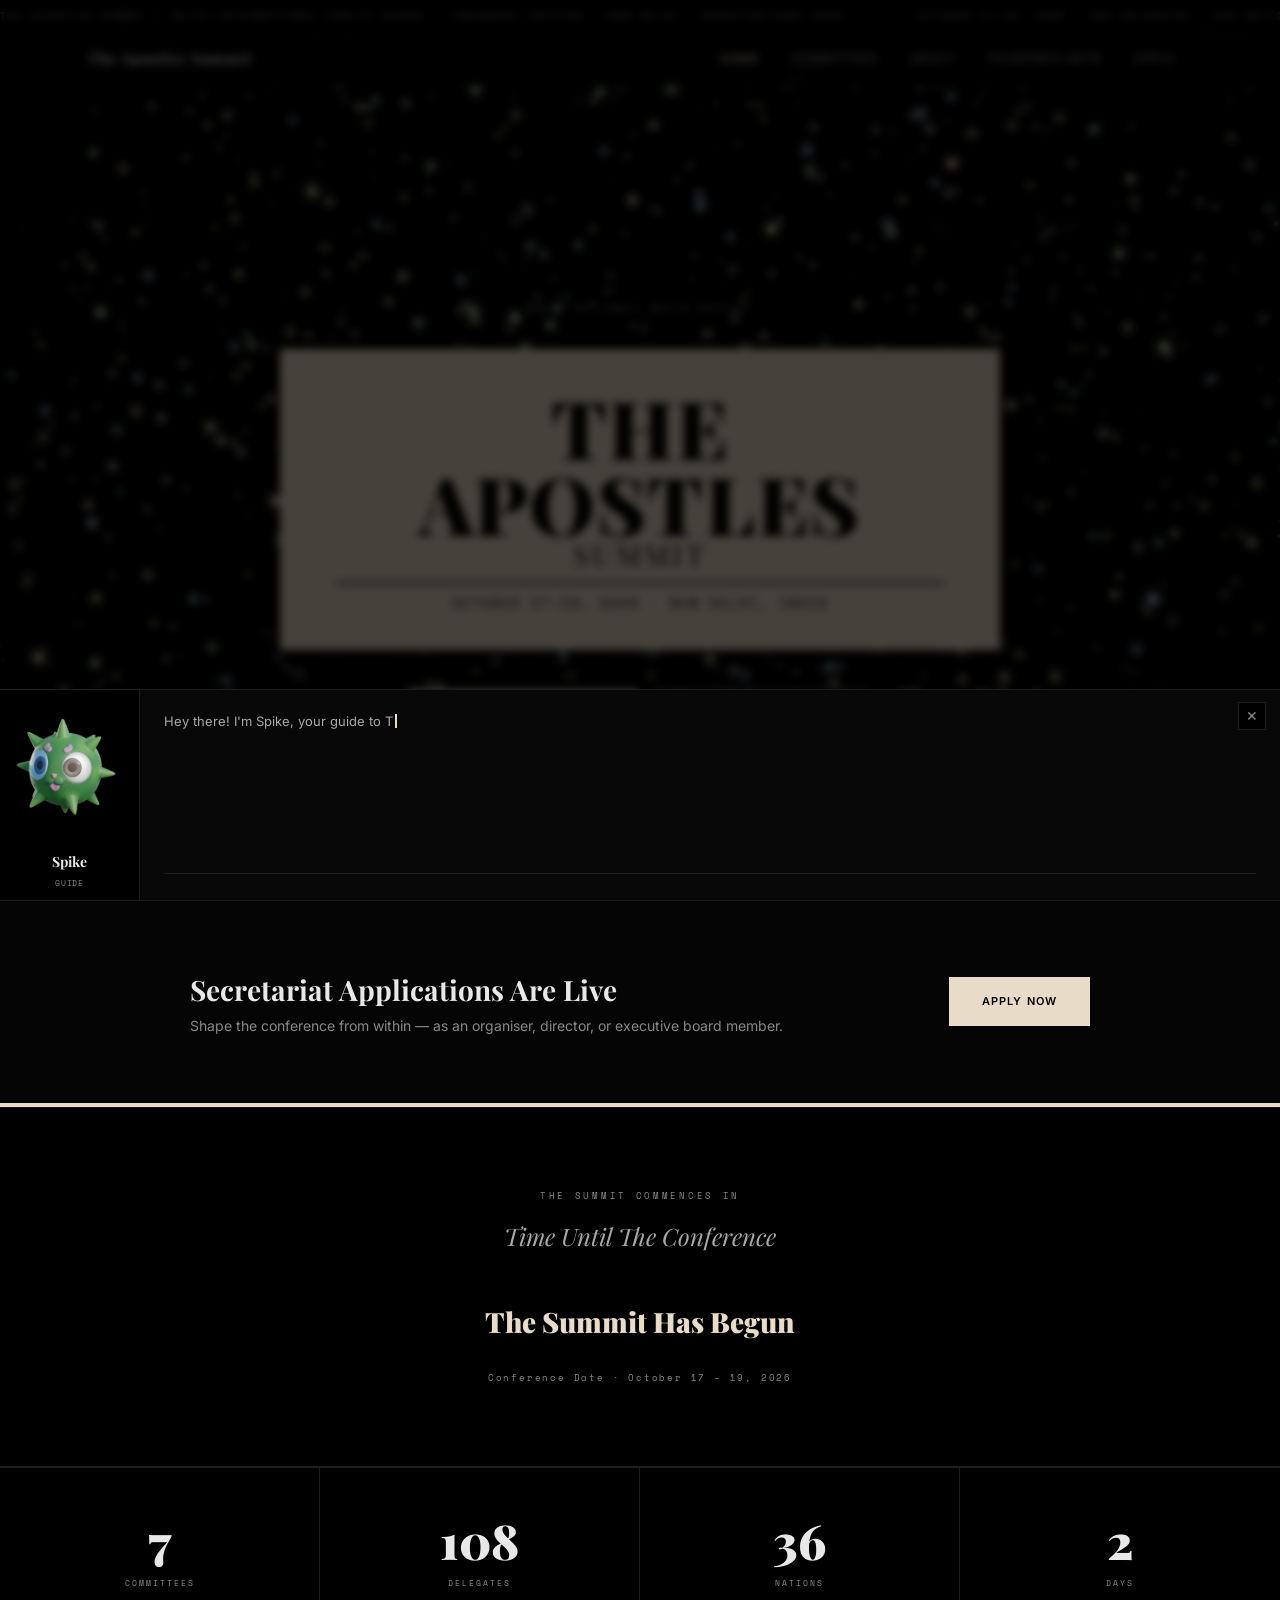
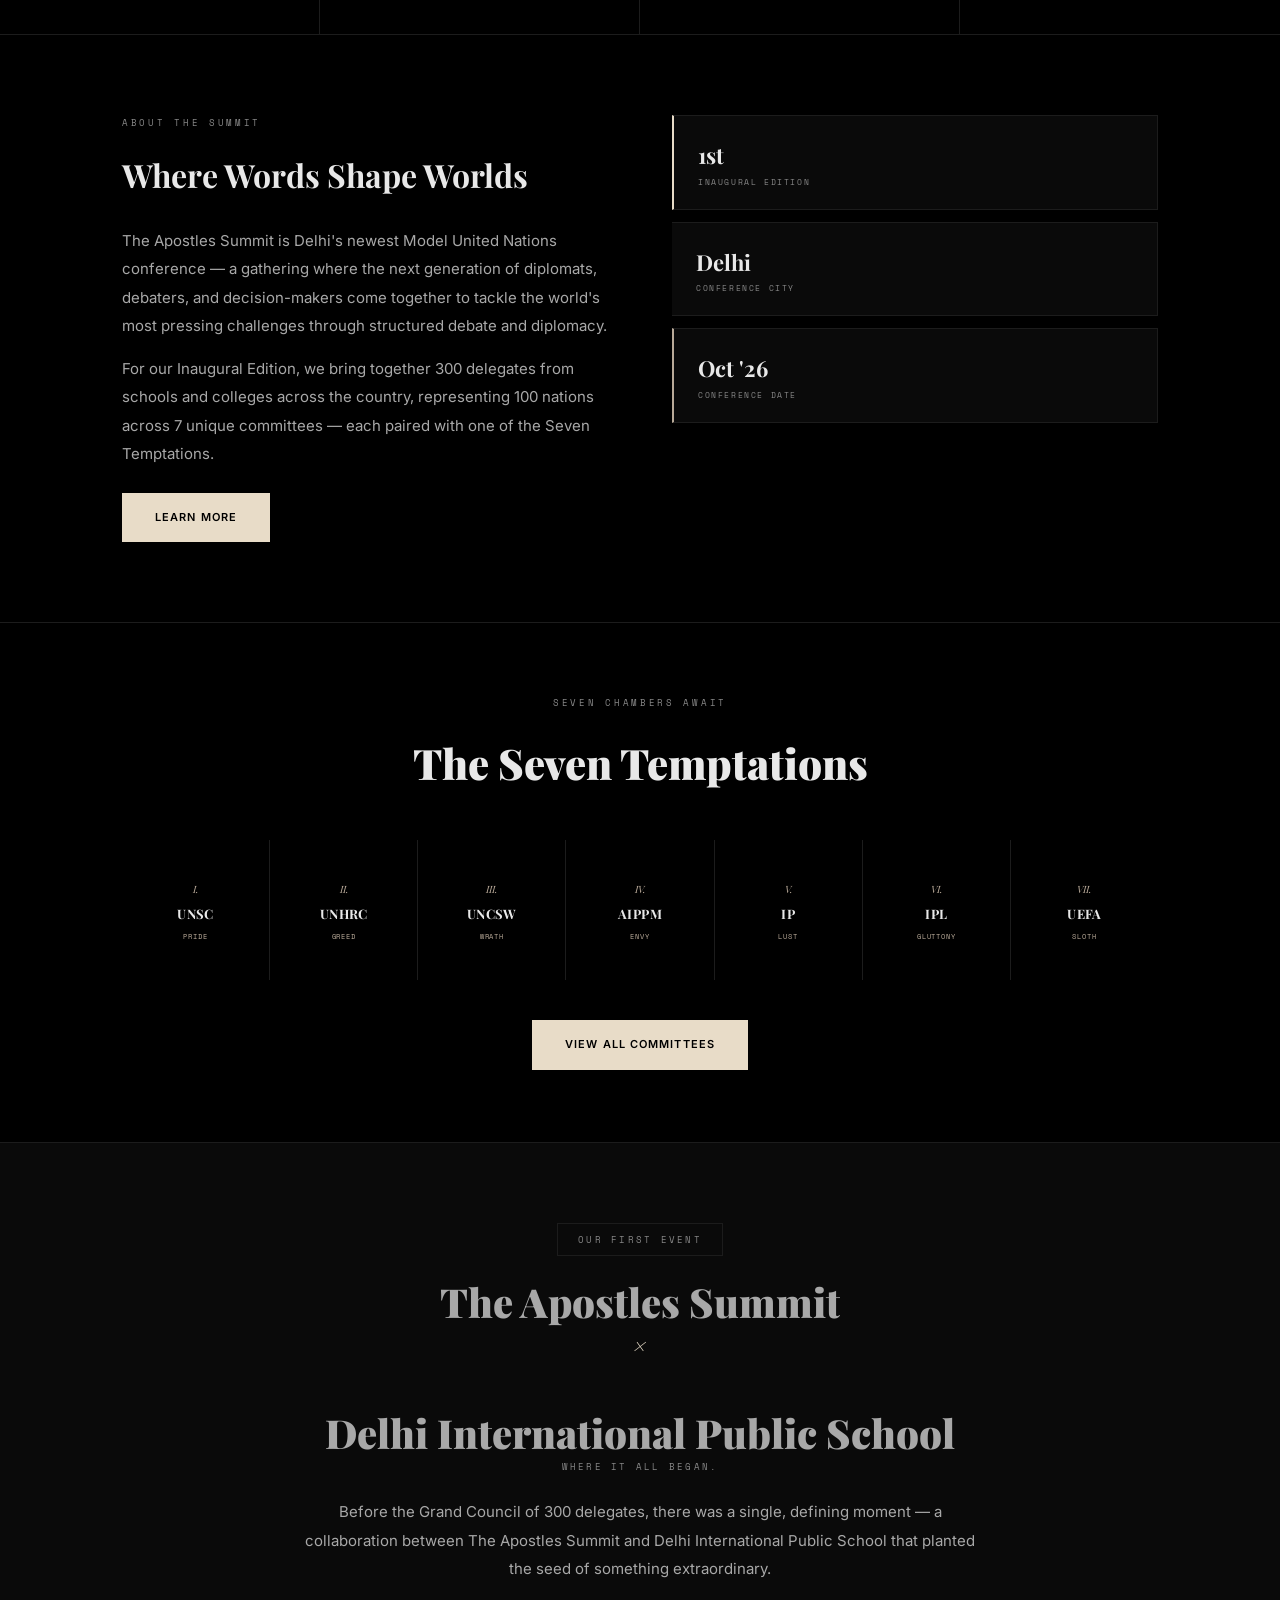
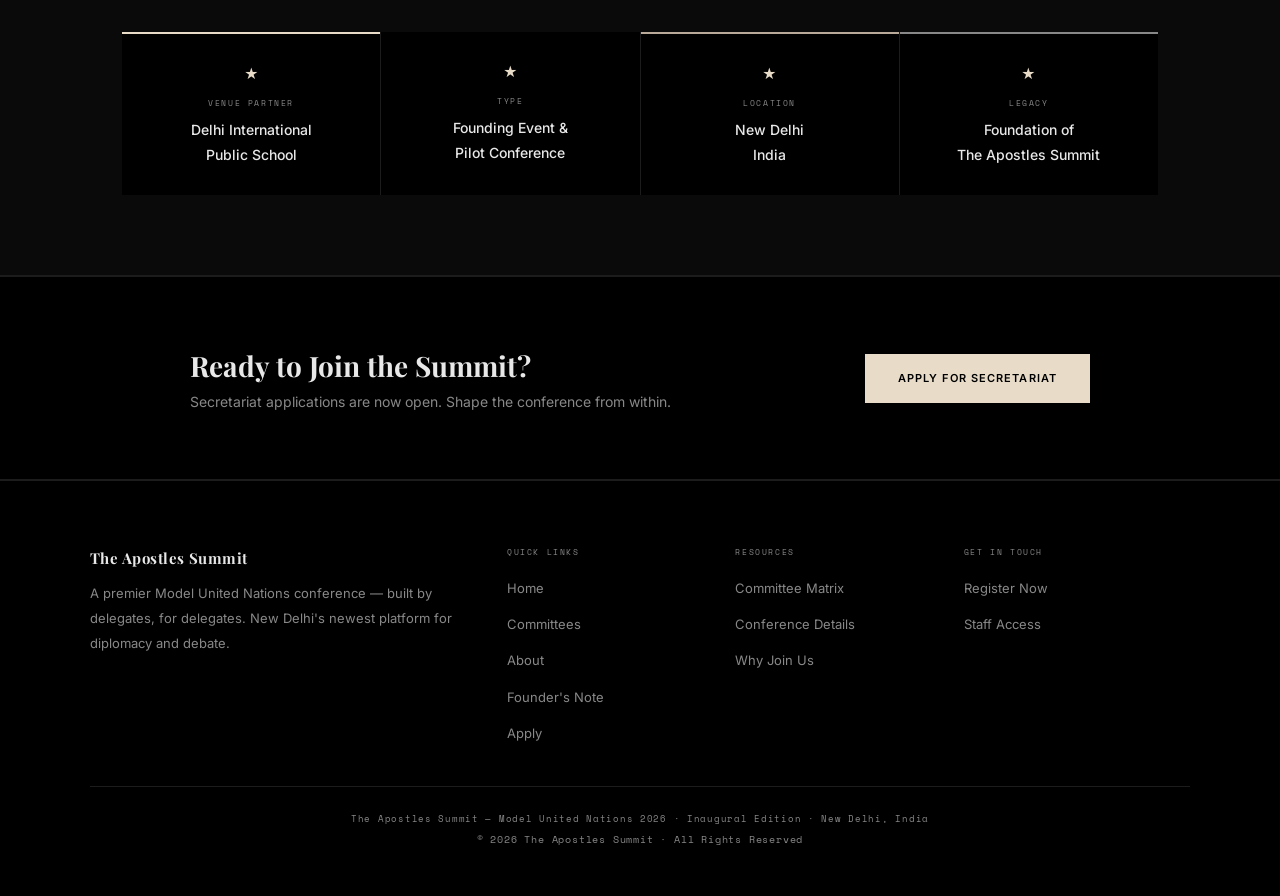
==== commit a4724cdc: "fix: update hero tagline to 'Where Diplomacy Meets Destiny'" ====
--- a/index.html
+++ b/index.html
@@ -112,7 +112,7 @@
 <section class="hero">
   <div class="galaxy-wrap" id="galaxyWrap"></div>
 
-  <p class="hero-eyebrow">We Built The Conference We Wished Existed</p>
+  <p class="hero-eyebrow">Where Diplomacy Meets Destiny</p>
 
   <div class="hero-box">
     <h1 class="hero-title" aria-label="The Apostles Summit">
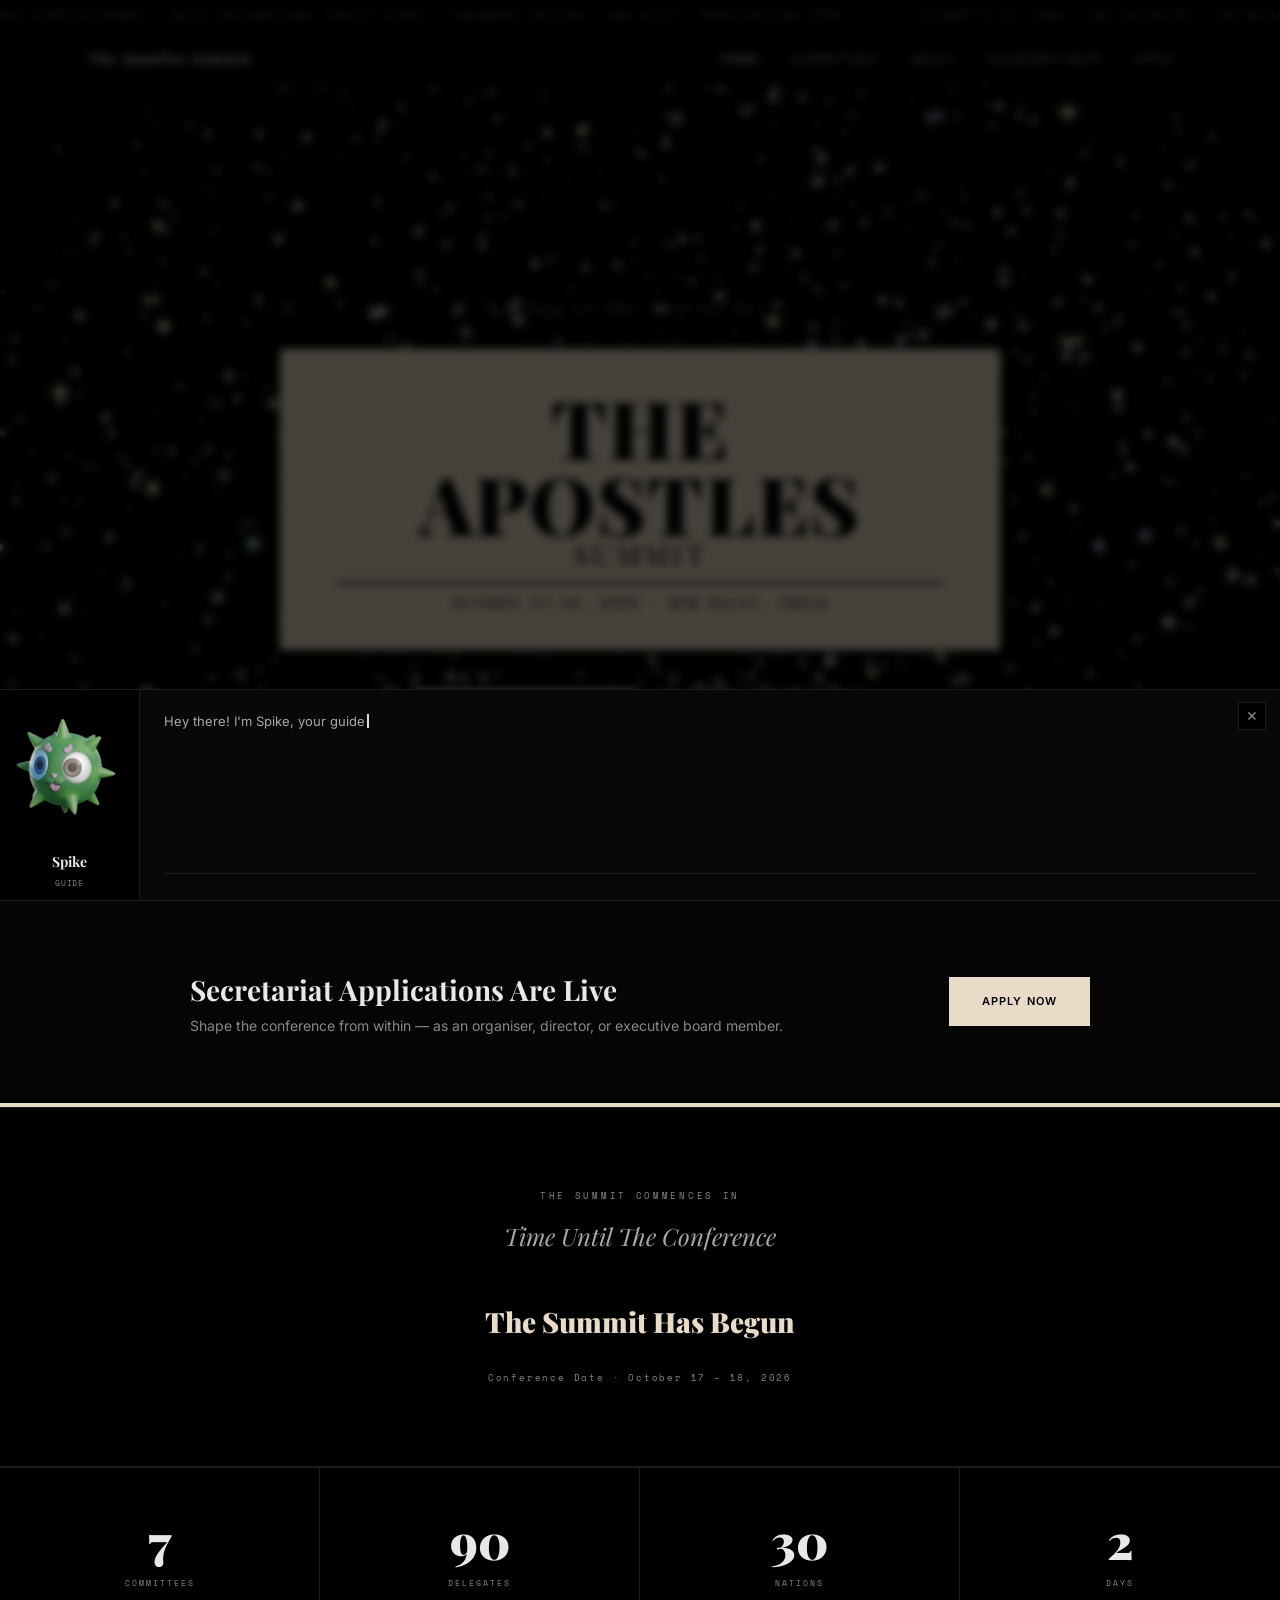
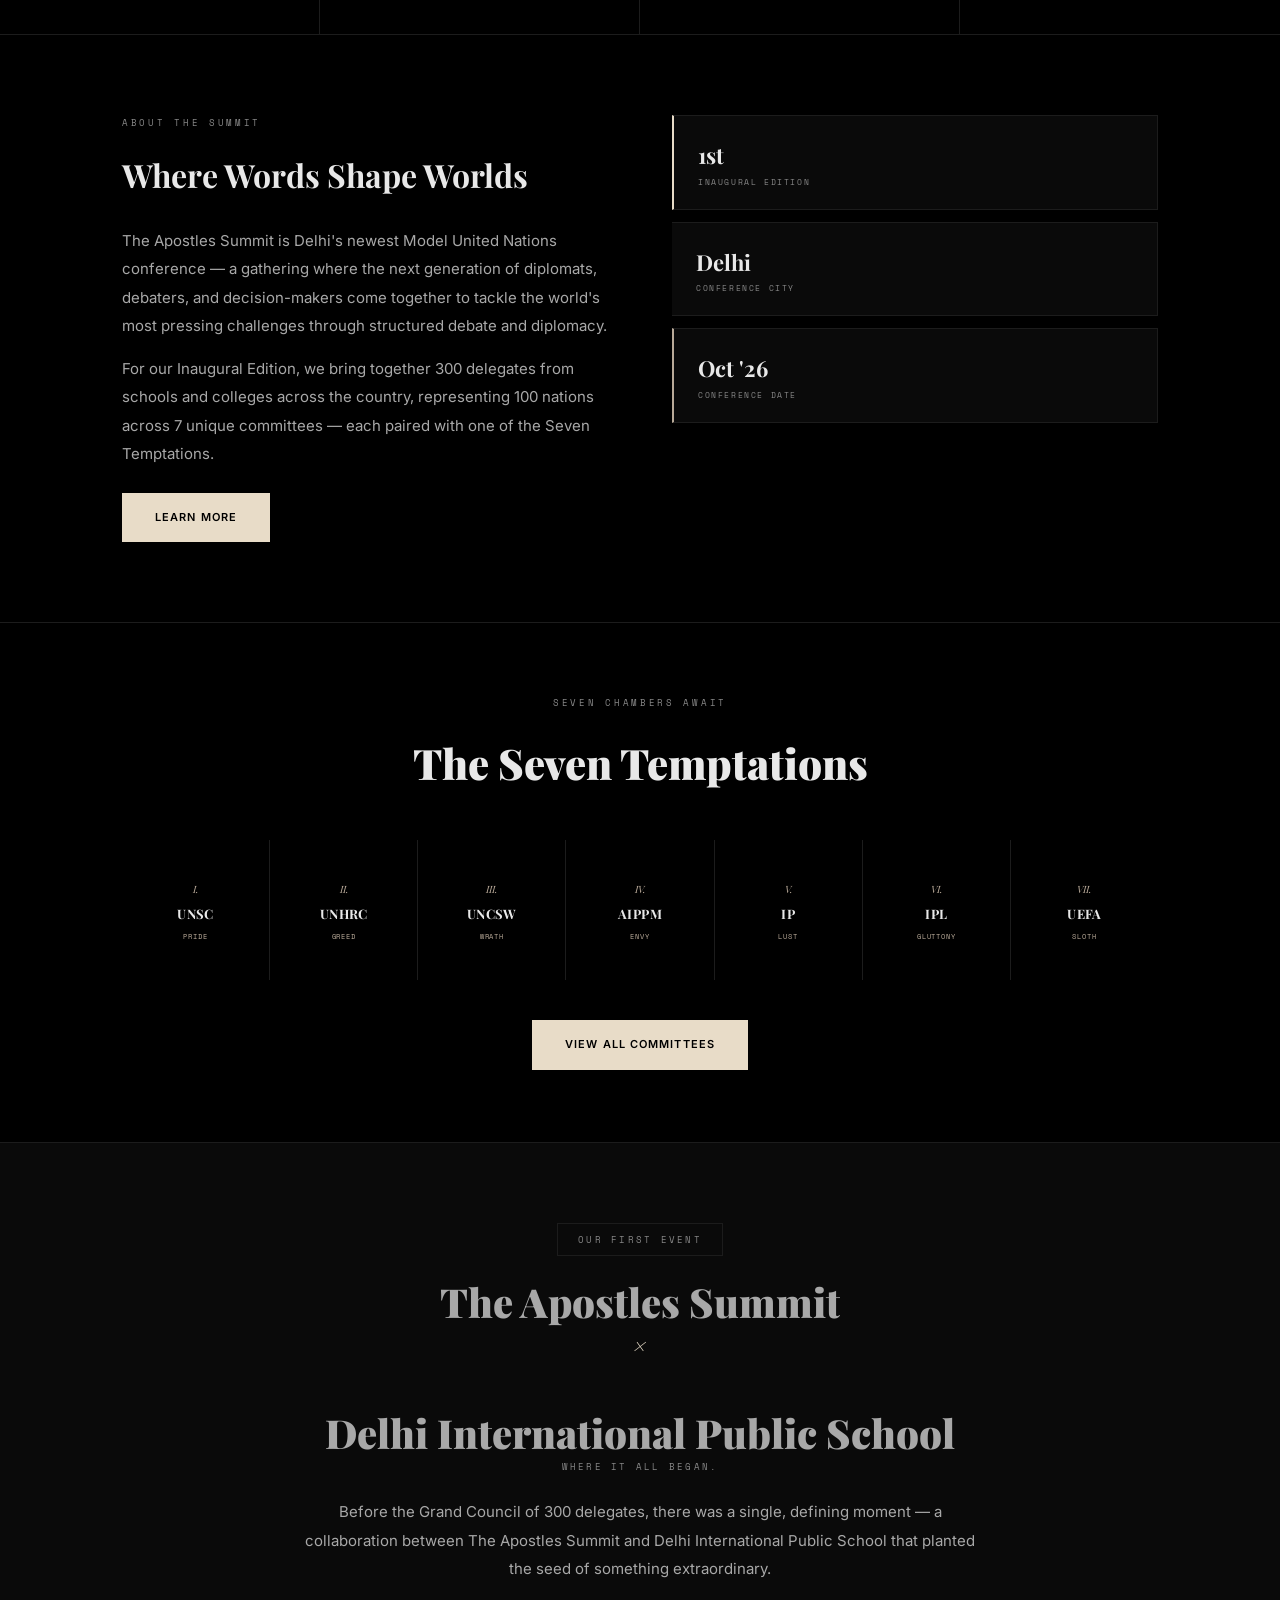
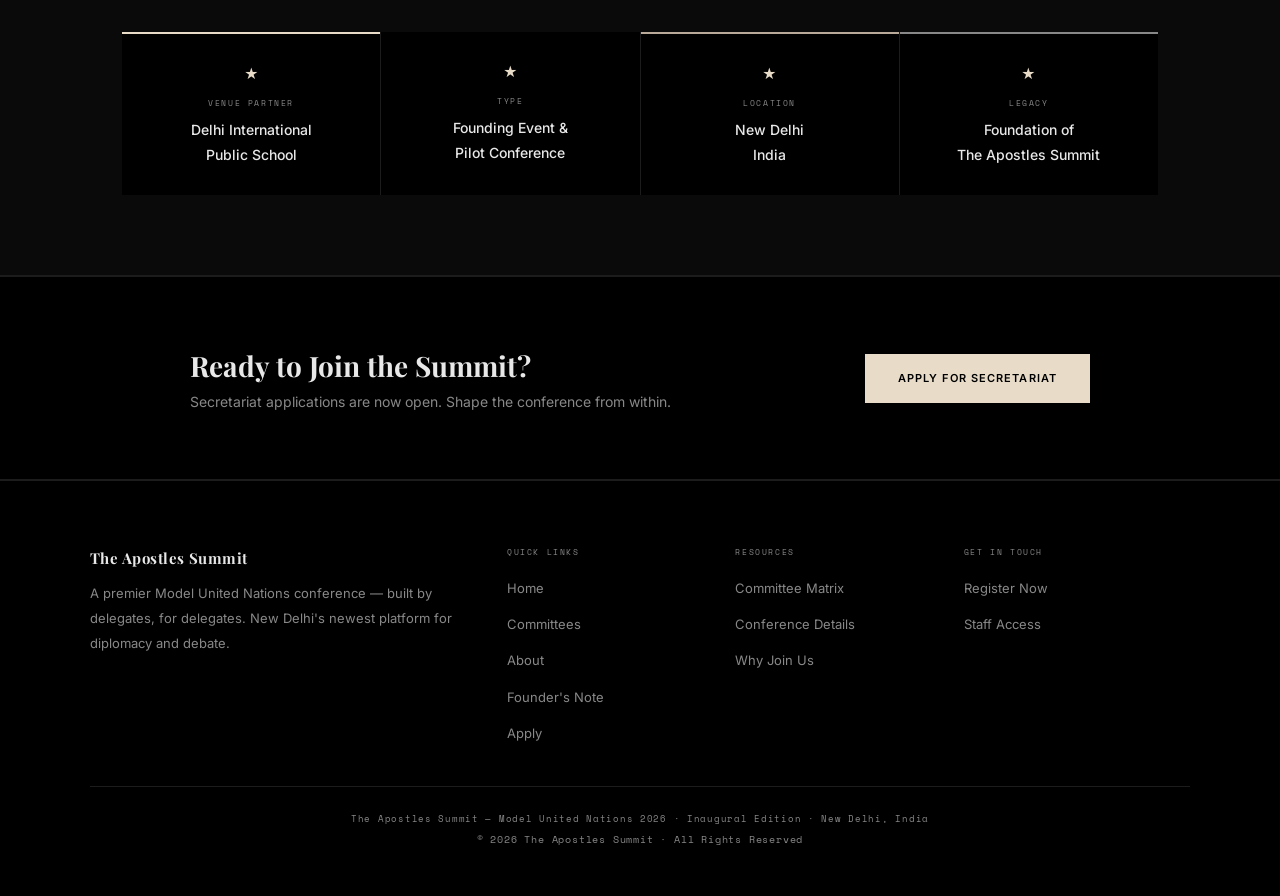
==== commit d1488865: "fix: correct conference dates from Oct 17-19 to Oct 17-18, 2026" ====
--- a/index.html
+++ b/index.html
@@ -7,7 +7,7 @@
 
 <!-- Primary Meta Tags -->
 <meta name="title" content="The Apostles Summit 2026 | Model United Nations Conference">
-    <meta name="description" content="Join The Apostles Summit 2026, Delhi's premier Model United Nations conference. Oct 17-19, 2026. 300 delegates, 100 nations, 7 committees across 7 deadly sins themes.">
+    <meta name="description" content="Join The Apostles Summit 2026, Delhi's premier Model United Nations conference. Oct 17-18, 2026. 300 delegates, 100 nations, 7 committees across 7 deadly sins themes.">
 <meta name="keywords" content="MUN, Model United Nations, Delhi MUN, student conference, debate competition, UNSC, UNHRC, UNCSW, AIPPM, Indian Parliament, International Press, UEFA, IPL, October 2026">
 <meta name="author" content="The Apostles Summit">
 <meta name="robots" content="index, follow">
@@ -16,7 +16,7 @@
 <meta property="og:type" content="website">
 <meta property="og:url" content="https://the-apostles-summit.vercel.app/">
 <meta property="og:title" content="The Apostles Summit 2026 — MUN Conference Delhi">
-    <meta property="og:description" content="The Apostles Summit is Delhi's newest Model United Nations conference. October 17-19, 2026 | 300 delegates, 100 nations, 7 committees">
+    <meta property="og:description" content="The Apostles Summit is Delhi's newest Model United Nations conference. October 17-18, 2026 | 300 delegates, 100 nations, 7 committees">
 <meta property="og:image" content="https://the-apostles-summit.vercel.app/assets/images/og-image.jpg">
 <meta property="og:image:width" content="1200">
 <meta property="og:image:height" content="630">
@@ -26,7 +26,7 @@
 <meta property="twitter:card" content="summary_large_image">
 <meta property="twitter:url" content="https://the-apostles-summit.vercel.app/">
 <meta property="twitter:title" content="The Apostles Summit 2026 — MUN Conference Delhi">
-    <meta property="twitter:description" content="Delhi's newest Model United Nations conference. Oct 17-19, 2026. 300 delegates, 100 nations, 7 committees themed around the Seven Deadly Sins.">
+    <meta property="twitter:description" content="Delhi's newest Model United Nations conference. Oct 17-18, 2026. 300 delegates, 100 nations, 7 committees themed around the Seven Deadly Sins.">
 <meta property="twitter:image" content="https://the-apostles-summit.vercel.app/assets/images/og-image.jpg">
 <meta property="twitter:site" content="@ApostlesSummit">
 
@@ -48,7 +48,7 @@
   "@context": "https://schema.org",
   "@type": "Event",
   "name": "The Apostles Summit 2026",
-    "description": "Delhi's premier Model United Nations conference. October 17-19, 2026. 300 delegates, 100 nations, 7 committees themed around the Seven Deadly Sins.",
+    "description": "Delhi's premier Model United Nations conference. October 17-18, 2026. 300 delegates, 100 nations, 7 committees themed around the Seven Deadly Sins.",
       "startDate": "2026-10-17T09:00:00+05:30",
       "endDate": "2026-10-19T17:00:00+05:30",
   "eventAttendanceMode": "https://schema.org/OfflineEventAttendanceMode",
@@ -83,9 +83,9 @@
 <div class="ticker">
   <div class="ticker-track">
     <span class="ticker-item">The Apostles Summit × Delhi International Public School · Inaugural Edition · New Delhi · Registrations Open ·</span>
-    <span class="ticker-item">October 17–19, 2026 · 300 Delegates · 100 Nations · 7 Committees ·</span>
+    <span class="ticker-item">October 17–18, 2026 · 300 Delegates · 100 Nations · 7 Committees ·</span>
     <span class="ticker-item">The Apostles Summit × Delhi International Public School · Inaugural Edition · New Delhi · Registrations Open ·</span>
-    <span class="ticker-item">October 17–19, 2026 · 300 Delegates · 100 Nations · 7 Committees ·</span>
+    <span class="ticker-item">October 17–18, 2026 · 300 Delegates · 100 Nations · 7 Committees ·</span>
   </div>
 </div>
 
@@ -118,7 +118,7 @@
     <h1 class="hero-title" aria-label="The Apostles Summit">
       <span class="hl1">THE APOSTLES</span>
       <span class="hl2">SUMMIT</span>
-      <span class="hl3">October 17–19, 2026 · New Delhi, India</span>
+      <span class="hl3">October 17–18, 2026 · New Delhi, India</span>
     </h1>
   </div>
 
@@ -153,7 +153,7 @@
     <div class="cd-colon">:</div>
     <div class="cd-cell"><span class="cd-num" id="cd-secs">00</span><span class="cd-label">Seconds</span></div>
   </div>
-  <div class="countdown-event-date" id="cdDateLabel">Conference Date · October 17 – 19, 2026</div>
+  <div class="countdown-event-date" id="cdDateLabel">Conference Date · October 17 – 18, 2026</div>
 </div>
 
 <!-- STATS -->
